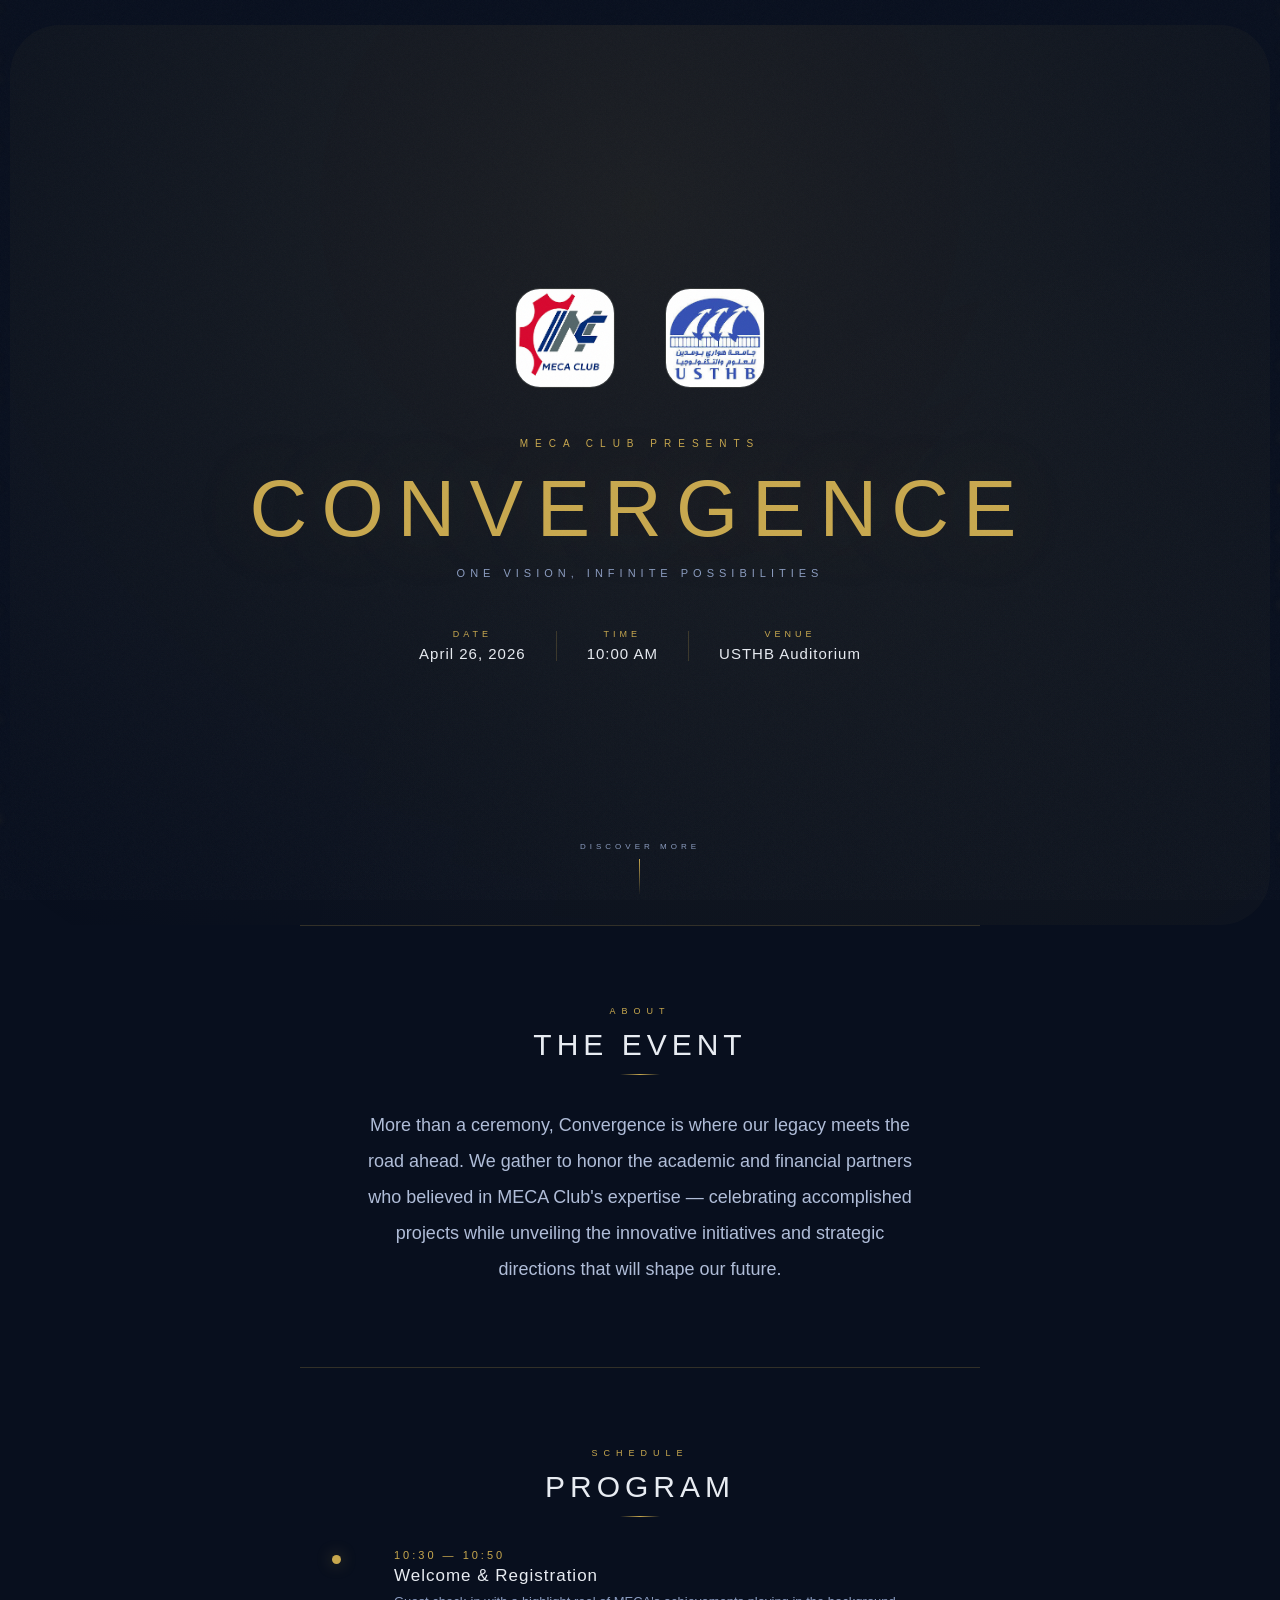
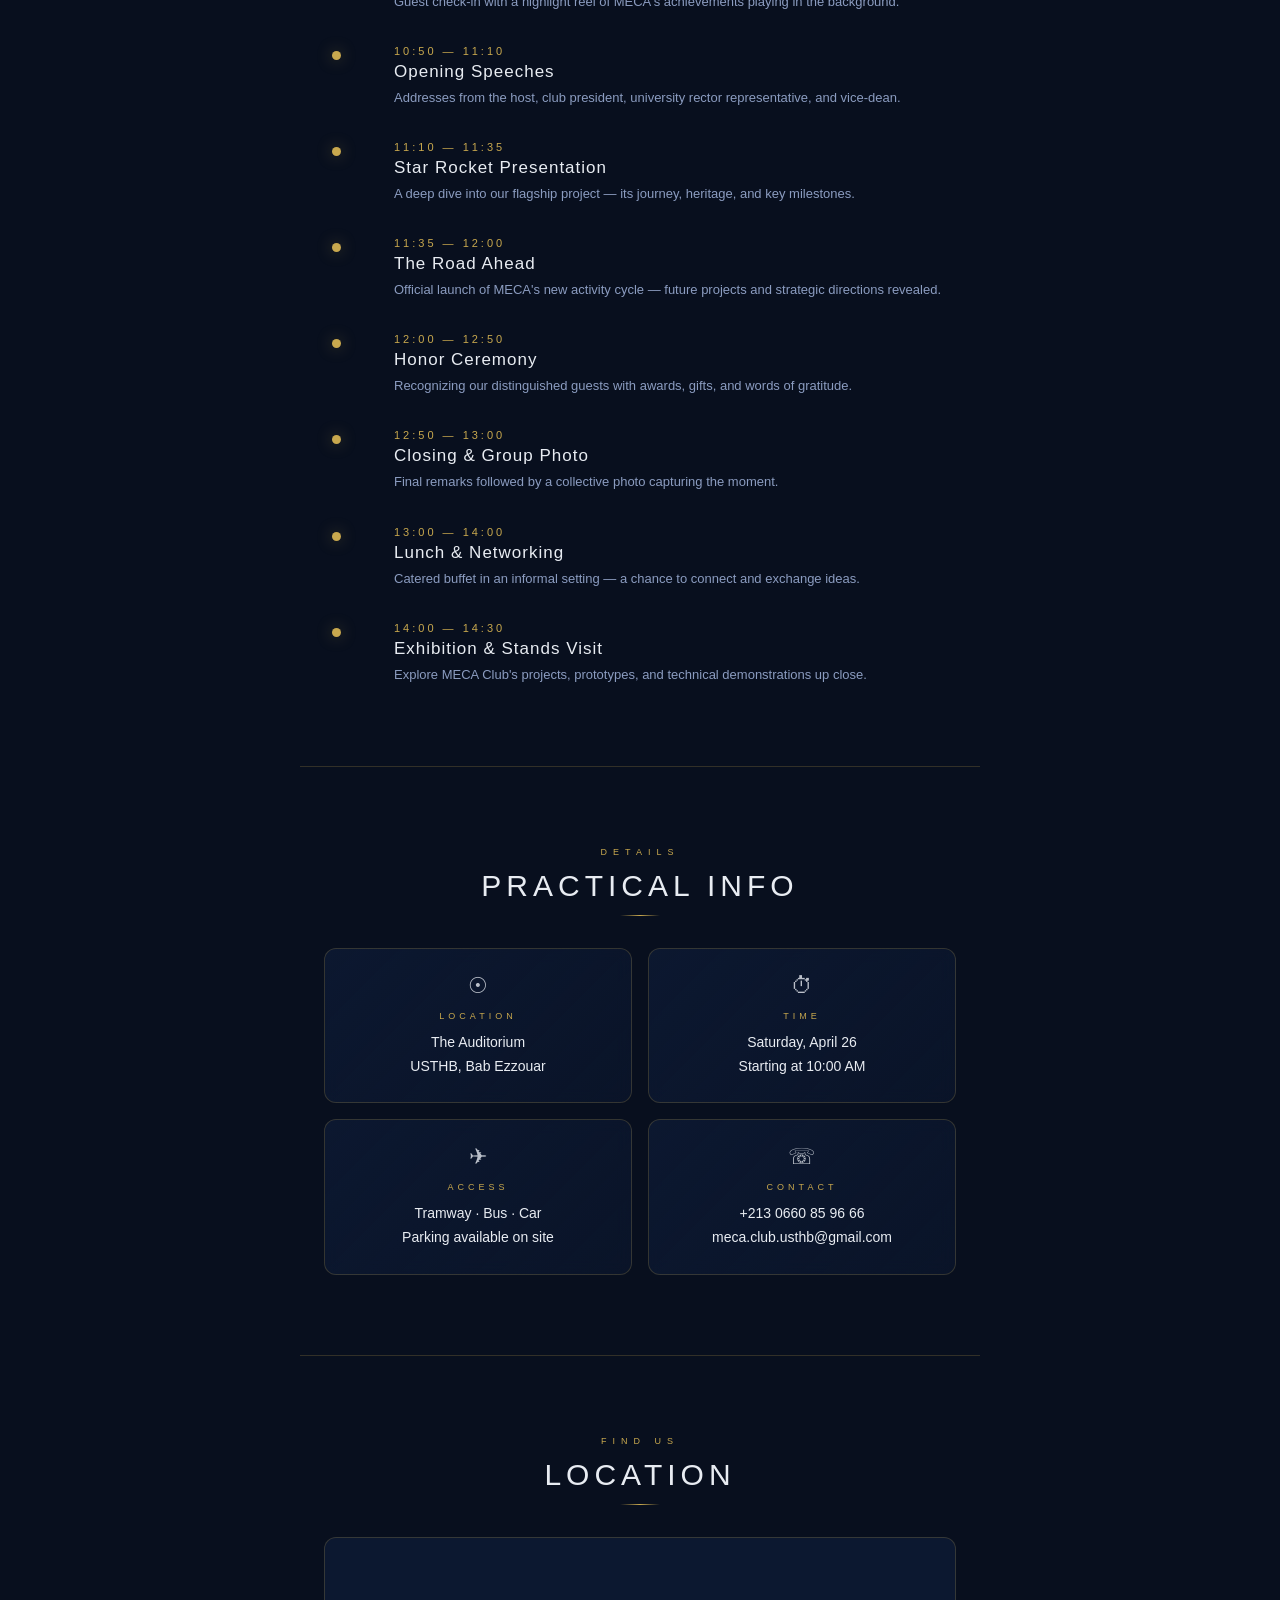
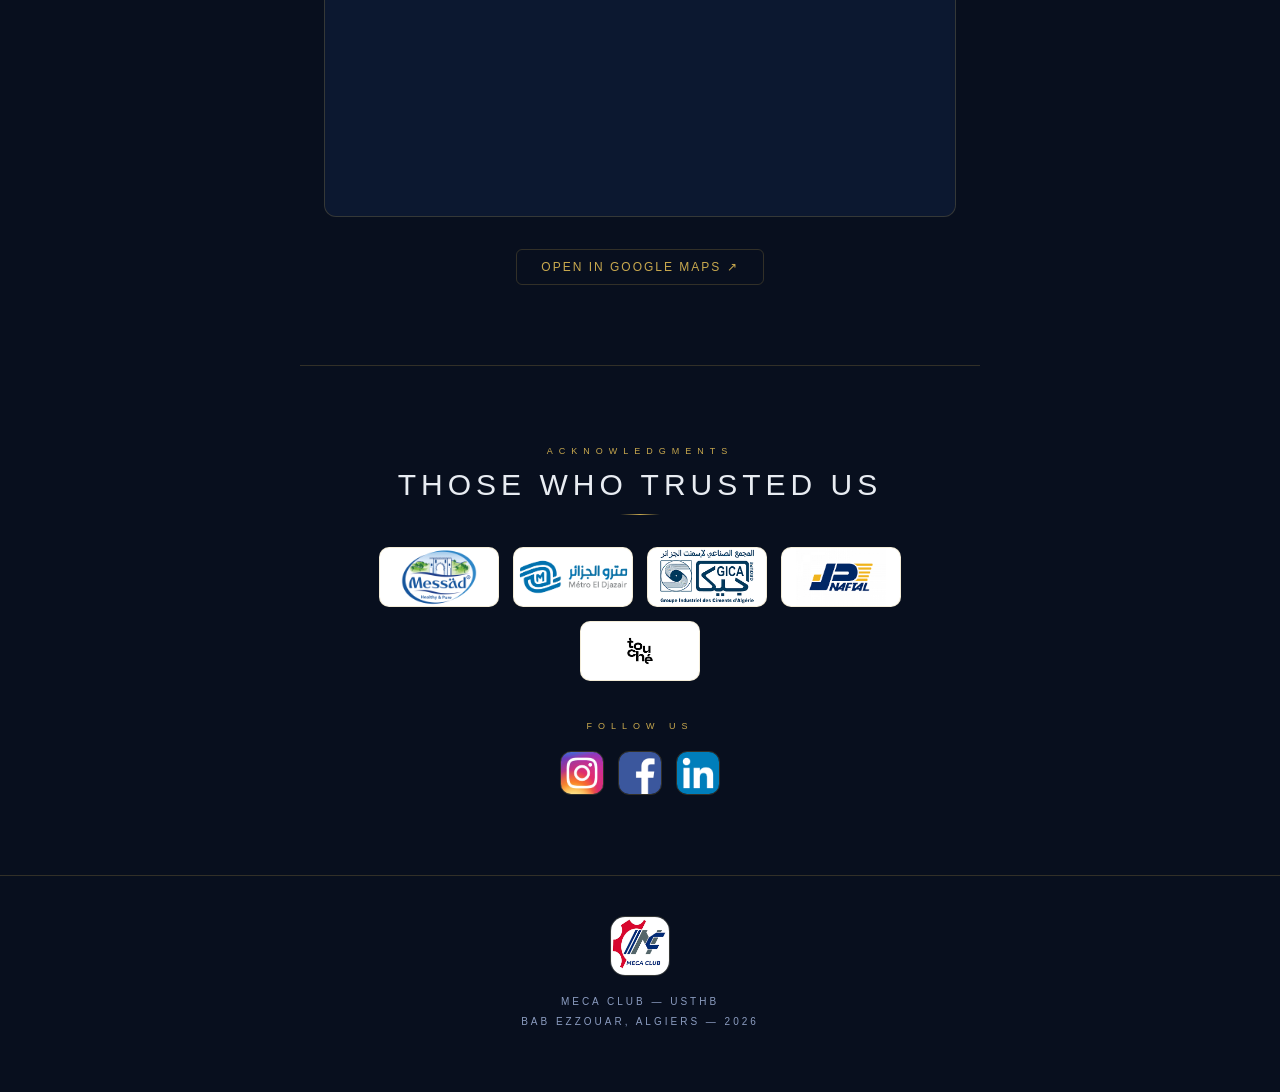
==== index.html @ 06fe1391 "Add files via upload" ====
<!DOCTYPE html>
<html lang="en">
<head>
<meta charset="UTF-8">
<meta name="viewport" content="width=device-width, initial-scale=1.0">
<title>MECA CLUB</title>
  <style>
  
@import url('https://fonts.cdnfonts.com/css/gogoposterpunch');

:root {
  --navy: #080F1E;
  --navy-mid: #0C1830;
  --gold: #C8A84E;
  --gold-light: #E8D5A0;
  --gold-dim: rgba(200,168,78,0.22);
  --gold-glow: rgba(200,168,78,0.07);
  --silver: #8B9CC0;
  --silver-light: #B0BDD8;
  --white: #E8ECF2;
  --font-serif: 'GoGoPosterPunch', sans-serif;
  --font-sans: 'GoGoPosterPunch', sans-serif;
}

* { margin:0; padding:0; box-sizing:border-box; }
html { scroll-behavior:smooth; }
body {
  background: var(--navy);
  color: var(--white);
  font-family: 'GoGoPosterPunch', sans-serif;
  overflow-x: hidden;
  position: relative;
}

* { font-family: 'GoGoPosterPunch', sans-serif,!important; }

/* grain texture overlay */
body::after {
  content:'';
  position:fixed;
  inset:0;
  pointer-events:none;
  z-index:999;
  opacity:0.035;
  background-image:url("data:image/svg+xml,%3Csvg viewBox='0 0 256 256' xmlns='http://www.w3.org/2000/svg'%3E%3Cfilter id='noise'%3E%3CfeTurbulence type='fractalNoise' baseFrequency='0.9' numOctaves='4' stitchTiles='stitch'/%3E%3C/filter%3E%3Crect width='100%25' height='100%25' filter='url(%23noise)'/%3E%3C/svg%3E");
  background-size:128px;
}

/* ===== HERO ===== */
.hero {
  min-height: 100vh;
  min-width: 140vh;
  border-radius: 50px;
  display: flex;
  flex-direction: column;
  align-items: center;
  justify-content: center;
  text-align: center;
  margin-top: 25px;
  padding: 60px 24px;
  position: relative;
  overflow: hidden;
  z-index: 1;
}

.hero::before {
  content:'';
  position:absolute;
  top:-50%;left:-50%;
  width:200%;height:200%;
  background:
    radial-gradient(ellipse at 50% 35%, rgba(200,168,78,0.1) 0%, transparent 55%),
    radial-gradient(ellipse at 80% 80%, rgba(200,168,78,0.04) 0%, transparent 40%);
  pointer-events:none;
}

.hero-logos {
  display:flex; align-items:center; gap:50px;
  margin-bottom:50px;
  opacity:0; animation:fadeUp 1s 0.3s forwards;
  position: relative; z-index: 2;
}

.hero-logo {
  width:100px;height:100px;
  border-radius:25%;
  border:0.5px solid var(--gold-dim);
  overflow:hidden;
  display:flex;align-items:center;justify-content:center;
  background:var(--navy-mid);
}
.hero-logo img { width:100%;height:100%;object-fit:contain; }

.hero-pretitle {
  font-size:10px;letter-spacing:7px;text-transform:uppercase;
  color:var(--gold);margin-bottom:20px;font-weight:400;
  opacity:0;animation:fadeUp 1s 0.5s forwards;
  position:relative;z-index:2;
}

.hero-title {
  font-family:var(--font-serif);
  font-size:clamp(44px,11vw,80px);font-weight:300;
  color:var(--gold);letter-spacing:14px;text-transform:uppercase;
  line-height:1;margin-bottom:18px;
  opacity:0;animation:fadeUp 1s 0.7s forwards;
  position:relative;z-index:2;
  text-shadow: 0 0 80px rgba(200,168,78,0.18);
}

.hero-slogan {
  font-size:11px;letter-spacing:5px;text-transform:uppercase;
  color:var(--silver);font-weight:300;margin-bottom:50px;
  opacity:0;animation:fadeUp 1s 0.9s forwards;
  position:relative;z-index:2;
}

.hero-details {
  display:flex;gap:30px;align-items:center;
  flex-wrap:wrap;justify-content:center;
  opacity:0;animation:fadeUp 1s 1.1s forwards;
  position:relative;z-index:2;
}
.hero-detail { display:flex;flex-direction:column;align-items:center;gap:6px; }
.hero-detail-label { font-size:9px;letter-spacing:4px;text-transform:uppercase;color:var(--gold);font-weight:500; }
.hero-detail-value { font-family:var(--font-serif);font-size:15px;color:var(--white);font-weight:300;letter-spacing:1px; }
.hero-detail-sep { width:1px;height:30px;background:var(--gold-dim); }

.scroll-hint {
  position:absolute;bottom:30px;
  display:flex;flex-direction:column;align-items:center;gap:8px;
  opacity:0;animation:fadeUp 1s 1.5s forwards;
  z-index:2;
}
.scroll-hint span { font-size:8px;letter-spacing:4px;text-transform:uppercase;color:var(--silver); }
.scroll-line { width:1px;height:36px;background:linear-gradient(to bottom,var(--gold),transparent);animation:pulse 2s infinite; }

/* ===== SECTIONS ===== */
section {
  padding:80px 24px;
  max-width:680px;
  margin:0 auto;
  position:relative;
  z-index:1;
}
.section-label { font-size:9px;letter-spacing:6px;text-transform:uppercase;color:var(--gold);text-align:center;margin-bottom:12px;font-weight:500; }
.section-title { font-family:var(--font-serif);font-size:30px;font-weight:300;color:var(--white);text-align:center;letter-spacing:5px;text-transform:uppercase;margin-bottom:12px; }
.section-divider { width:40px;height:1px;background:linear-gradient(90deg,transparent,var(--gold),transparent);margin:0 auto 32px; }
.section-border-top { border-top:0.5px solid var(--gold-dim); }

/* ===== ABOUT ===== */
.about-text { font-family:var(--font-serif);font-size:18px;line-height:2;color:var(--silver-light);text-align:center;font-weight:300;max-width:560px;margin:0 auto; }

/* ===== TIMELINE ===== */
.timeline { position:relative;padding-left:40px;margin-top:10px; }

.timeline-item { position:relative;padding:0 0 32px 30px;transition:transform 0.2s; }
.timeline-item:last-child { padding-bottom:0; }
.timeline-item:hover { transform:translateX(4px); }
.timeline-dot { position:absolute;left:-32px;top:6px;width:9px;height:9px;border-radius:50%;background:var(--gold);box-shadow:0 0 16px rgba(200,168,78,0.4); }
.timeline-time { font-size:11px;color:var(--gold);letter-spacing:3px;font-weight:500;margin-bottom:5px;text-transform:uppercase; }
.timeline-title { font-family:var(--font-serif);font-size:17px;color:var(--white);font-weight:400;margin-bottom:5px;letter-spacing:1px; }
.timeline-desc { font-size:13px;color:var(--silver);font-weight:300;line-height:1.7; }

/* ===== INFO GRID ===== */
.info-grid { display:grid;grid-template-columns:1fr 1fr;gap:16px;margin-top:10px; }
.info-card {
  background:linear-gradient(135deg,var(--navy-mid),rgba(12,24,48,0.6));
  border:0.5px solid var(--gold-dim);border-radius:12px;padding:24px;text-align:center;
  backdrop-filter:blur(8px);transition:border-color 0.3s,transform 0.2s;
}
.info-card:hover { border-color:rgba(200,168,78,0.5);transform:translateY(-2px); }
.info-card-icon { font-size:22px;margin-bottom:12px;display:block;opacity:0.8; }
.info-card-title { font-size:9px;letter-spacing:4px;text-transform:uppercase;color:var(--gold);margin-bottom:10px;font-weight:500; }
.info-card-value { font-family:var(--font-serif);font-size:14px;color:var(--white);font-weight:300;line-height:1.7; }

/* ===== MAP ===== */
.map-container { width:100%;height:280px;border-radius:12px;overflow:hidden;border:0.5px solid var(--gold-dim);background:var(--navy-mid);display:flex;align-items:center;justify-content:center; }
.map-placeholder { text-align:center;color:var(--silver); overflow: hidden;}
.map-placeholder p { font-family:var(--font-sans);font-size:12px;letter-spacing:1px; }
.map-link { display:inline-block;margin-top:16px;font-family:var(--font-sans);font-size:12px;color:var(--gold);text-decoration:none;letter-spacing:2px;text-transform:uppercase;border:0.5px solid var(--gold-dim);padding:10px 24px;border-radius:6px;transition:all 0.3s; }
.map-link:hover { background:var(--gold);color:var(--navy); }

/* ===== RSVP ===== */
.rsvp-form { max-width:400px;margin:0 auto;display:flex;flex-direction:column;gap:14px; }
.rsvp-input {
  background:rgba(12,24,48,0.6);border:0.5px solid var(--gold-dim);border-radius:10px;
  padding:14px 18px;color:var(--white);font-family:var(--font-sans);font-size:14px;
  outline:none;transition:border-color 0.3s,box-shadow 0.3s;letter-spacing:0.3px;
  backdrop-filter:blur(4px);
}
.rsvp-input::placeholder { color:var(--silver);font-weight:300; }
.rsvp-input:focus { border-color:var(--gold);box-shadow:0 0 0 3px rgba(200,168,78,0.08); }
.rsvp-btn {
  background:var(--gold);color:var(--navy);border:none;border-radius:10px;padding:16px;
  font-family:var(--font-sans);font-size:11px;font-weight:600;letter-spacing:5px;
  text-transform:uppercase;cursor:pointer;transition:all 0.3s;margin-top:8px;
}
.rsvp-btn:hover { background:var(--gold-light);transform:translateY(-2px);box-shadow:0 12px 32px rgba(200,168,78,0.25); }
.rsvp-btn:active { transform:translateY(0); }
.rsvp-note { text-align:center;font-size:11px;color:var(--silver);margin-top:4px;letter-spacing:0.5px; }

/* ===== PARTNERS ===== */
.partners-grid { display:flex;flex-wrap:wrap;gap:14px;justify-content:center;margin-bottom:40px; }
.partner-slot {
  width:120px;height:60px;
  background: white;
  border:0.5px solid var(--gold-dim);border-radius:10px;
  display:flex;align-items:center;justify-content:center;overflow: hidden;
  transition:border-color 0.3s,transform 0.2s;
}
.partner-slot:hover { border-color:rgba(200,168,78,0.45);transform:translateY(-2px);}
.partner-slot img {width:100%;height:100%;object-fit:contain;}
.social-links { display:flex;gap:14px;justify-content:center;margin-top:20px; }
.social-link {
  width:44px;height:44px;border-radius:25%;border:0.5px solid var(--gold-dim);
  display:flex;align-items:center;justify-content:center;text-decoration:none;
  color:var(--gold);overflow: hidden;
  transition:all 0.3s;
}
.social-link img { width:100%;height:100%;object-fit:contain;}
.social-link:hover { background:var(--gold);color:var(--navy);border-color:var(--gold);transform:translateY(-2px);box-shadow:0 6px 16px rgba(200,168,78,0.2); }

/* ===== FOOTER ===== */
footer { text-align:center;padding:40px 24px 60px;border-top:0.5px solid var(--gold-dim);position:relative;z-index:1; }
.footer-logo { width:60px;height:60px;border-radius:25%;overflow:hidden;margin:0 auto 16px;border:0.5px solid var(--gold-dim);display:flex;align-items:center;justify-content:center;background:var(--navy-mid); }
.footer-logo img { width:100%;height:100%;object-fit:contain; }
.footer-text { font-size:10px;color:var(--silver);letter-spacing:3px;line-height:2;text-transform:uppercase; }

/* ===== STAR CANVAS ===== */
#starCanvas {
  position: fixed;
  top: 0; left: 0;
  width: 100%; height: 100%;
  pointer-events: none;
  z-index: 0;
}

/* ===== ANIMATIONS ===== */
@keyframes fadeUp { from{opacity:0;transform:translateY(24px)} to{opacity:1;transform:translateY(0)} }
@keyframes pulse { 0%,100%{opacity:1} 50%{opacity:0.2} }

@media (max-width:600px) {
  .info-grid { grid-template-columns:1fr; }
  .hero-details { flex-direction:column;gap:16px; }
  .hero-detail-sep { width:30px;height:1px; }
  section { padding:60px 20px; }
}
</style>
</head>
<body>
<canvas id="starCanvas"></canvas>
<!-- ===== S1: HERO ===== -->
<section class="hero">
  <div class="hero-logos">
    <div class="hero-logo"><img src="images/meca.jpg" alt="MECA Club"></div>
    <div class="hero-logo"><img src="images/usthb.jpg" alt="USTHB"></div>
  </div>
  <p class="hero-pretitle">MECA Club presents</p>
  <h1 class="hero-title">Convergence</h1>
  <p class="hero-slogan">One Vision, Infinite Possibilities</p>
  <div class="hero-details">
    <div class="hero-detail">
      <span class="hero-detail-label">Date</span>
      <span class="hero-detail-value">April 26, 2026</span>
    </div>
    <div class="hero-detail-sep"></div>
    <div class="hero-detail">
      <span class="hero-detail-label">Time</span>
      <span class="hero-detail-value">10:00 AM</span>
    </div>
    <div class="hero-detail-sep"></div>
    <div class="hero-detail">
      <span class="hero-detail-label">Venue</span>
      <span class="hero-detail-value">USTHB Auditorium</span>
    </div>
  </div>
  <div class="scroll-hint">
    <span>Discover more</span>
    <div class="scroll-line"></div>
  </div>
</section>

<!-- ===== S2: ABOUT ===== -->
<section class="section-border-top">
  <p class="section-label">About</p>
  <h2 class="section-title">The Event</h2>
  <div class="section-divider"></div>
  <p class="about-text">
    More than a ceremony, Convergence is where our legacy meets the road ahead. We gather to honor the academic and financial partners who believed in MECA Club's expertise — celebrating accomplished projects while unveiling the innovative initiatives and strategic directions that will shape our future.
  </p>
</section>

<!-- ===== S3: PROGRAM ===== -->
<section class="section-border-top">
  <p class="section-label">Schedule</p>
  <h2 class="section-title">Program</h2>
  <div class="section-divider"></div>
  <div class="timeline">
    <div class="timeline-item">
      <div class="timeline-dot"></div>
      <p class="timeline-time">10:30 — 10:50</p>
      <p class="timeline-title">Welcome & Registration</p>
      <p class="timeline-desc">Guest check-in with a highlight reel of MECA's achievements playing in the background.</p>
    </div>
    <div class="timeline-item">
      <div class="timeline-dot"></div>
      <p class="timeline-time">10:50 — 11:10</p>
      <p class="timeline-title">Opening Speeches</p>
      <p class="timeline-desc">Addresses from the host, club president, university rector representative, and vice-dean.</p>
    </div>
    <div class="timeline-item">
      <div class="timeline-dot"></div>
      <p class="timeline-time">11:10 — 11:35</p>
      <p class="timeline-title">Star Rocket Presentation</p>
      <p class="timeline-desc">A deep dive into our flagship project — its journey, heritage, and key milestones.</p>
    </div>
    <div class="timeline-item">
      <div class="timeline-dot"></div>
      <p class="timeline-time">11:35 — 12:00</p>
      <p class="timeline-title">The Road Ahead</p>
      <p class="timeline-desc">Official launch of MECA's new activity cycle — future projects and strategic directions revealed.</p>
    </div>
    <div class="timeline-item">
      <div class="timeline-dot"></div>
      <p class="timeline-time">12:00 — 12:50</p>
      <p class="timeline-title">Honor Ceremony</p>
      <p class="timeline-desc">Recognizing our distinguished guests with awards, gifts, and words of gratitude.</p>
    </div>
    <div class="timeline-item">
      <div class="timeline-dot"></div>
      <p class="timeline-time">12:50 — 13:00</p>
      <p class="timeline-title">Closing & Group Photo</p>
      <p class="timeline-desc">Final remarks followed by a collective photo capturing the moment.</p>
    </div>
    <div class="timeline-item">
      <div class="timeline-dot"></div>
      <p class="timeline-time">13:00 — 14:00</p>
      <p class="timeline-title">Lunch & Networking</p>
      <p class="timeline-desc">Catered buffet in an informal setting — a chance to connect and exchange ideas.</p>
    </div>
    <div class="timeline-item">
      <div class="timeline-dot"></div>
      <p class="timeline-time">14:00 — 14:30</p>
      <p class="timeline-title">Exhibition & Stands Visit</p>
      <p class="timeline-desc">Explore MECA Club's projects, prototypes, and technical demonstrations up close.</p>
    </div>
  </div>
</section>

<!-- ===== S4: PRACTICAL INFO ===== -->
<section class="section-border-top">
  <p class="section-label">Details</p>
  <h2 class="section-title">Practical Info</h2>
  <div class="section-divider"></div>
  <div class="info-grid">
    <div class="info-card">
      <span class="info-card-icon">&#9737;</span>
      <p class="info-card-title">Location</p>
      <p class="info-card-value">The Auditorium<br>USTHB, Bab Ezzouar</p>
    </div>
    <div class="info-card">
      <span class="info-card-icon">&#9201;</span>
      <p class="info-card-title">Time</p>
      <p class="info-card-value">Saturday, April 26<br>Starting at 10:00 AM</p>
    </div>
    <div class="info-card">
      <span class="info-card-icon">&#9992;</span>
      <p class="info-card-title">Access</p>
      <p class="info-card-value">Tramway · Bus · Car<br>Parking available on site</p>
    </div>
    <div class="info-card">
      <span class="info-card-icon">&#9743;</span>
      <p class="info-card-title">Contact</p>
      <p class="info-card-value">+213 0660 85 96 66<br>meca.club.usthb@gmail.com</p>
    </div>
  </div>
</section>

<!-- ===== S5: MAP ===== -->
<section class="section-border-top">
  <p class="section-label">Find us</p>
  <h2 class="section-title">Location</h2>
  <div class="section-divider"></div>
  <div class="map-container">
    <div class="map-placeholder">
      <p>USTHB — Bab Ezzouar, Algiers</p>
      <iframe src="https://www.google.com/maps/embed?pb=!1m18!1m12!1m3!1d12793.91525891576!2d3.1733291924756024!3d36.711060191360616!2m3!1f0!2f0!3f0!3m2!1i1024!2i768!4f13.1!3m3!1m2!1s0x128e5189eb619c9d%3A0x787a0b4fa45e227a!2sUniversit%C3%A9%20des%20Sciences%20et%20de%20la%20Technologie%20Houari%20Boumediene!5e0!3m2!1sfr!2sdz!4v1775222526772!5m2!1sfr!2sdz" width="650" height="550" style="border:0;" allowfullscreen="" loading="lazy" referrerpolicy="no-referrer-when-downgrade"></iframe>
    </div>
  </div>
  <div style="text-align:center;margin-top:16px;">
    <a href="https://maps.google.com/?q=USTHB+Bab+Ezzouar" class="map-link" target="_blank">Open in Google Maps ↗</a>
  </div>
</section>

<!-- ===== S7: PARTNERS ===== -->
<section class="section-border-top">
  <p class="section-label">Acknowledgments</p>
  <h2 class="section-title">Those who trusted us</h2>
  <div class="section-divider"></div>
  <div class="partners-grid">
    <div class="partner-slot"><img src="images/messad.png" alt="messad"></div>
    <div class="partner-slot"><img src="images/Metroalger.png" alt="Metroalger"></div>
    <div class="partner-slot"><img src="images/gica.png" alt="gica"></div>
     <div class="partner-slot"><img src="images/naftal.png" alt="naftal"></div>
    <div class="partner-slot"><img src="images/touché.png" alt="touché"></div>
   
  </div>
  <p class="section-label" style="margin-top:40px">Follow us</p>
  <div class="social-links">
    <a href="https://www.instagram.com/meca.club.usthb" class="social-link" title="Instagram"><img src="images/instagram.jpg" alt="Instagram"></a>
    <a href="https://www.facebook.com/MECA.CLUB.USTHB/" class="social-link" title="Facebook"><img src="images/facebook.jpg" alt="Facebook"></a>
    <a href="https://www.linkedin.com/company/mecaclubusthb/" class="social-link" title="LinkedIn"><img src="images/linkdin.jpg" alt="LinkedIn"></a>
  </div>
</section>

<!-- FOOTER -->
<footer>
  <div class="footer-logo"><img src="images/meca.jpg" alt="MECA Club"></div>
  <p class="footer-text">MECA Club — USTHB<br>Bab Ezzouar, Algiers — 2026</p>
</footer>


<script>
/* ===== STAR FIELD + ROCKETS ===== */
(function() {
  const canvas = document.getElementById('starCanvas');
  const ctx = canvas.getContext('2d');

  function resize() {
    canvas.width = window.innerWidth;
    canvas.height = window.innerHeight;
  }
  resize();
  window.addEventListener('resize', resize);

  /* — Stars — */
  const STAR_COUNT = 180;
  const stars = Array.from({ length: STAR_COUNT }, () => ({
    x: Math.random() * window.innerWidth,
    y: Math.random() * window.innerHeight,
    r: Math.random() * 1.5 + 0.3,
    alpha: Math.random(),
    speed: Math.random() * 0.015 + 0.005,
    twinkleDir: Math.random() > 0.5 ? 1 : -1,
    drift: (Math.random() - 0.5) * 0.08,
  }));

  /* — Rockets (gauche → droite, thème doré) — */
  function spawnRocket() {
    const speed = Math.random() * 2.0 + 1.5;
    const vy = (Math.random() - 0.5) * 0.6;
    const goRight = Math.random() > 0.5;
    return {
      x: goRight ? -60 : canvas.width + 60,
      y: Math.random() * canvas.height * 0.85 + canvas.height * 0.05,
      vx: goRight ? speed : -speed,
      vy: vy,
      size: Math.random() * 16 + 18,
      alpha: 0,
      goRight,
    };
  }

  const rockets = [];
  let lastSpawn = 0;
  const SPAWN_INTERVAL = 1800;

  function drawRollingRocket(r) {
    /* traîne dorée */
    const trailLen = 28;
    for (let t = 0; t < trailLen; t++) {
      const prog = t / trailLen;
      const tx = r.x - r.vx * (trailLen - t) * 0.9;
      const ty = r.y - r.vy * (trailLen - t) * 0.9;
      ctx.save();
      ctx.globalAlpha = r.alpha * prog * 0.5;
      ctx.shadowBlur = 14;
      ctx.shadowColor = 'rgba(200,168,78,0.9)';
      /* particule : cercle doré dégradé */
      const pr = r.size * 0.18 * prog;
      const grad = ctx.createRadialGradient(tx, ty, 0, tx, ty, pr + 2);
      grad.addColorStop(0, 'rgba(232,213,160,1)');
      grad.addColorStop(0.4, 'rgba(200,168,78,0.8)');
      grad.addColorStop(1, 'rgba(200,168,78,0)');
      ctx.fillStyle = grad;
      ctx.beginPath();
      ctx.arc(tx, ty, pr + 2, 0, Math.PI * 2);
      ctx.fill();
      ctx.restore();
    }

    /* fusée — dessinée en canvas pur, couleurs dorées */
    ctx.save();
    ctx.globalAlpha = r.alpha;
    ctx.translate(r.x, r.y);
    /* rotation selon direction */
    ctx.rotate(Math.atan2(r.vy, r.vx));

    const s = r.size;

    /* flamme arrière */
    const flame = ctx.createRadialGradient(-s * 0.6, 0, 0, -s * 0.6, 0, s * 0.55);
    flame.addColorStop(0, 'rgba(255,255,200,0.95)');
    flame.addColorStop(0.3, 'rgba(200,168,78,0.85)');
    flame.addColorStop(0.7, 'rgba(180,80,0,0.4)');
    flame.addColorStop(1, 'rgba(180,80,0,0)');
    ctx.fillStyle = flame;
    ctx.beginPath();
    ctx.ellipse(-s * 0.6, 0, s * 0.55, s * 0.22, 0, 0, Math.PI * 2);
    ctx.fill();

    /* corps fusée */
    const body = ctx.createLinearGradient(0, -s * 0.22, 0, s * 0.22);
    body.addColorStop(0, '#E8D5A0');
    body.addColorStop(0.4, '#C8A84E');
    body.addColorStop(1, '#8B6B1A');
    ctx.fillStyle = body;
    ctx.beginPath();
    ctx.ellipse(0, 0, s * 0.45, s * 0.18, 0, 0, Math.PI * 2);
    ctx.fill();

    /* nez */
    ctx.fillStyle = '#E8D5A0';
    ctx.shadowBlur = 10;
    ctx.shadowColor = 'rgba(232,213,160,0.8)';
    ctx.beginPath();
    ctx.moveTo(s * 0.45, 0);
    ctx.lineTo(s * 0.18, -s * 0.13);
    ctx.lineTo(s * 0.18, s * 0.13);
    ctx.closePath();
    ctx.fill();

    /* aileron haut */
    ctx.fillStyle = '#C8A84E';
    ctx.shadowBlur = 0;
    ctx.beginPath();
    ctx.moveTo(-s * 0.1, -s * 0.18);
    ctx.lineTo(-s * 0.38, -s * 0.38);
    ctx.lineTo(-s * 0.38, -s * 0.18);
    ctx.closePath();
    ctx.fill();

    /* aileron bas */
    ctx.beginPath();
    ctx.moveTo(-s * 0.1, s * 0.18);
    ctx.lineTo(-s * 0.38, s * 0.38);
    ctx.lineTo(-s * 0.38, s * 0.18);
    ctx.closePath();
    ctx.fill();

    /* hublot */
    ctx.fillStyle = 'rgba(10,20,50,0.7)';
    ctx.beginPath();
    ctx.arc(s * 0.1, 0, s * 0.07, 0, Math.PI * 2);
    ctx.fill();
    ctx.strokeStyle = 'rgba(232,213,160,0.6)';
    ctx.lineWidth = 1;
    ctx.stroke();

    ctx.restore();
  }

  function drawRockets(now) {
    if (now - lastSpawn > SPAWN_INTERVAL) {
      rockets.push(spawnRocket());
      lastSpawn = now;
    }

    for (let i = rockets.length - 1; i >= 0; i--) {
      const r = rockets[i];

      /* fade in / out selon sens */
      if (r.goRight) {
        if (r.x < canvas.width * 0.1)  r.alpha = Math.min(r.alpha + 0.05, 0.92);
        else if (r.x > canvas.width * 0.85) r.alpha = Math.max(r.alpha - 0.03, 0);
      } else {
        if (r.x > canvas.width * 0.9)  r.alpha = Math.min(r.alpha + 0.05, 0.92);
        else if (r.x < canvas.width * 0.15) r.alpha = Math.max(r.alpha - 0.03, 0);
      }

      drawRollingRocket(r);

      r.x += r.vx;
      r.y += r.vy;

      if (r.x > canvas.width + 80 || r.x < -80 || r.alpha <= 0) rockets.splice(i, 1);
    }
  }

  let last = 0;
  function loop(ts) {
    const W = canvas.width, H = canvas.height;
    ctx.clearRect(0, 0, W, H);

    /* — Draw stars — */
    stars.forEach(s => {
      s.alpha += s.speed * s.twinkleDir;
      if (s.alpha >= 1) { s.alpha = 1; s.twinkleDir = -1; }
      if (s.alpha <= 0.05) { s.alpha = 0.05; s.twinkleDir = 1; }
      s.x += s.drift;
      if (s.x > W + 2) s.x = -2;
      if (s.x < -2) s.x = W + 2;

      ctx.save();
      ctx.globalAlpha = s.alpha;
      ctx.beginPath();
      ctx.arc(s.x, s.y, s.r, 0, Math.PI * 2);
      /* golden tint for bigger stars */
      ctx.fillStyle = s.r > 1.2
        ? `rgba(232,213,160,${s.alpha})`
        : `rgba(200,210,240,${s.alpha})`;
      ctx.shadowBlur = s.r > 1.2 ? 8 : 2;
      ctx.shadowColor = s.r > 1.2 ? 'rgba(200,168,78,0.6)' : 'rgba(180,200,255,0.4)';
      ctx.fill();
      ctx.restore();
    });

    /* — Draw rockets — */
    drawRockets(ts);

    requestAnimationFrame(loop);
  }
  requestAnimationFrame(loop);
})();
</script>
</body>
</html>
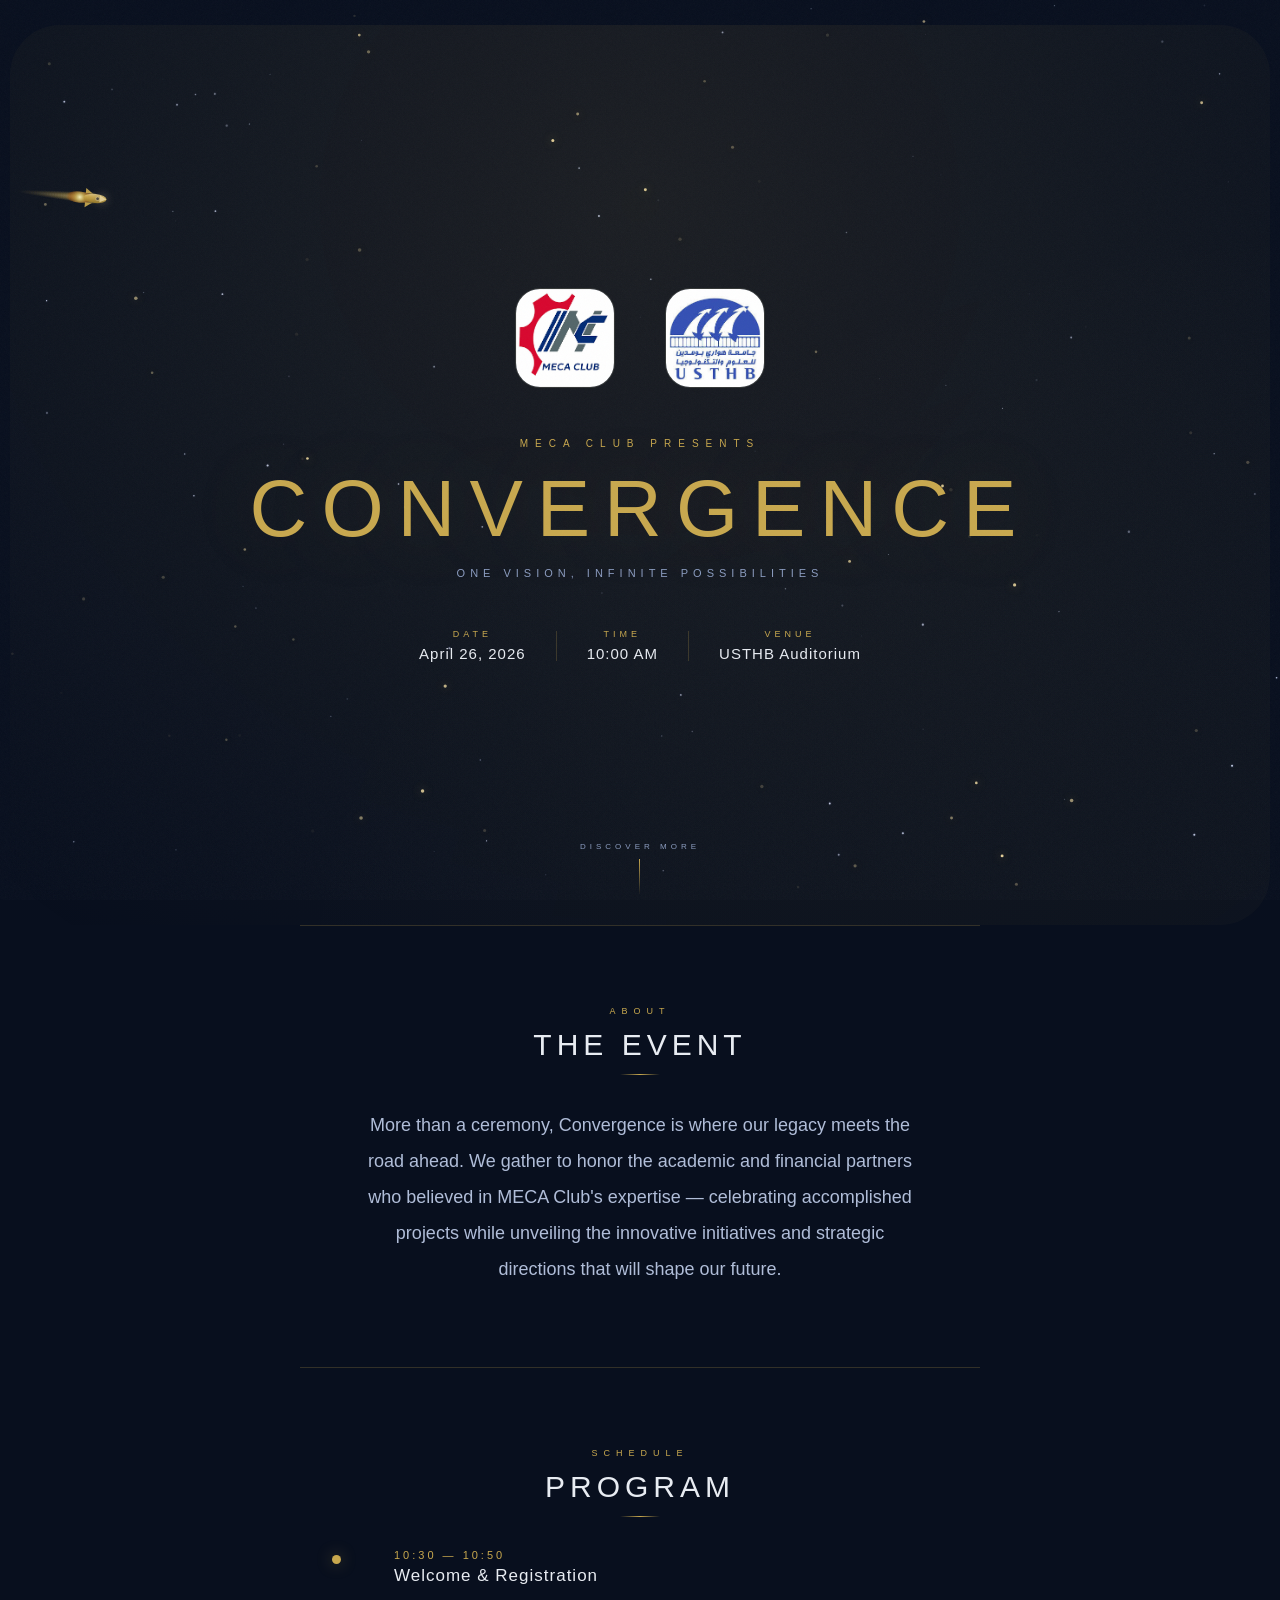
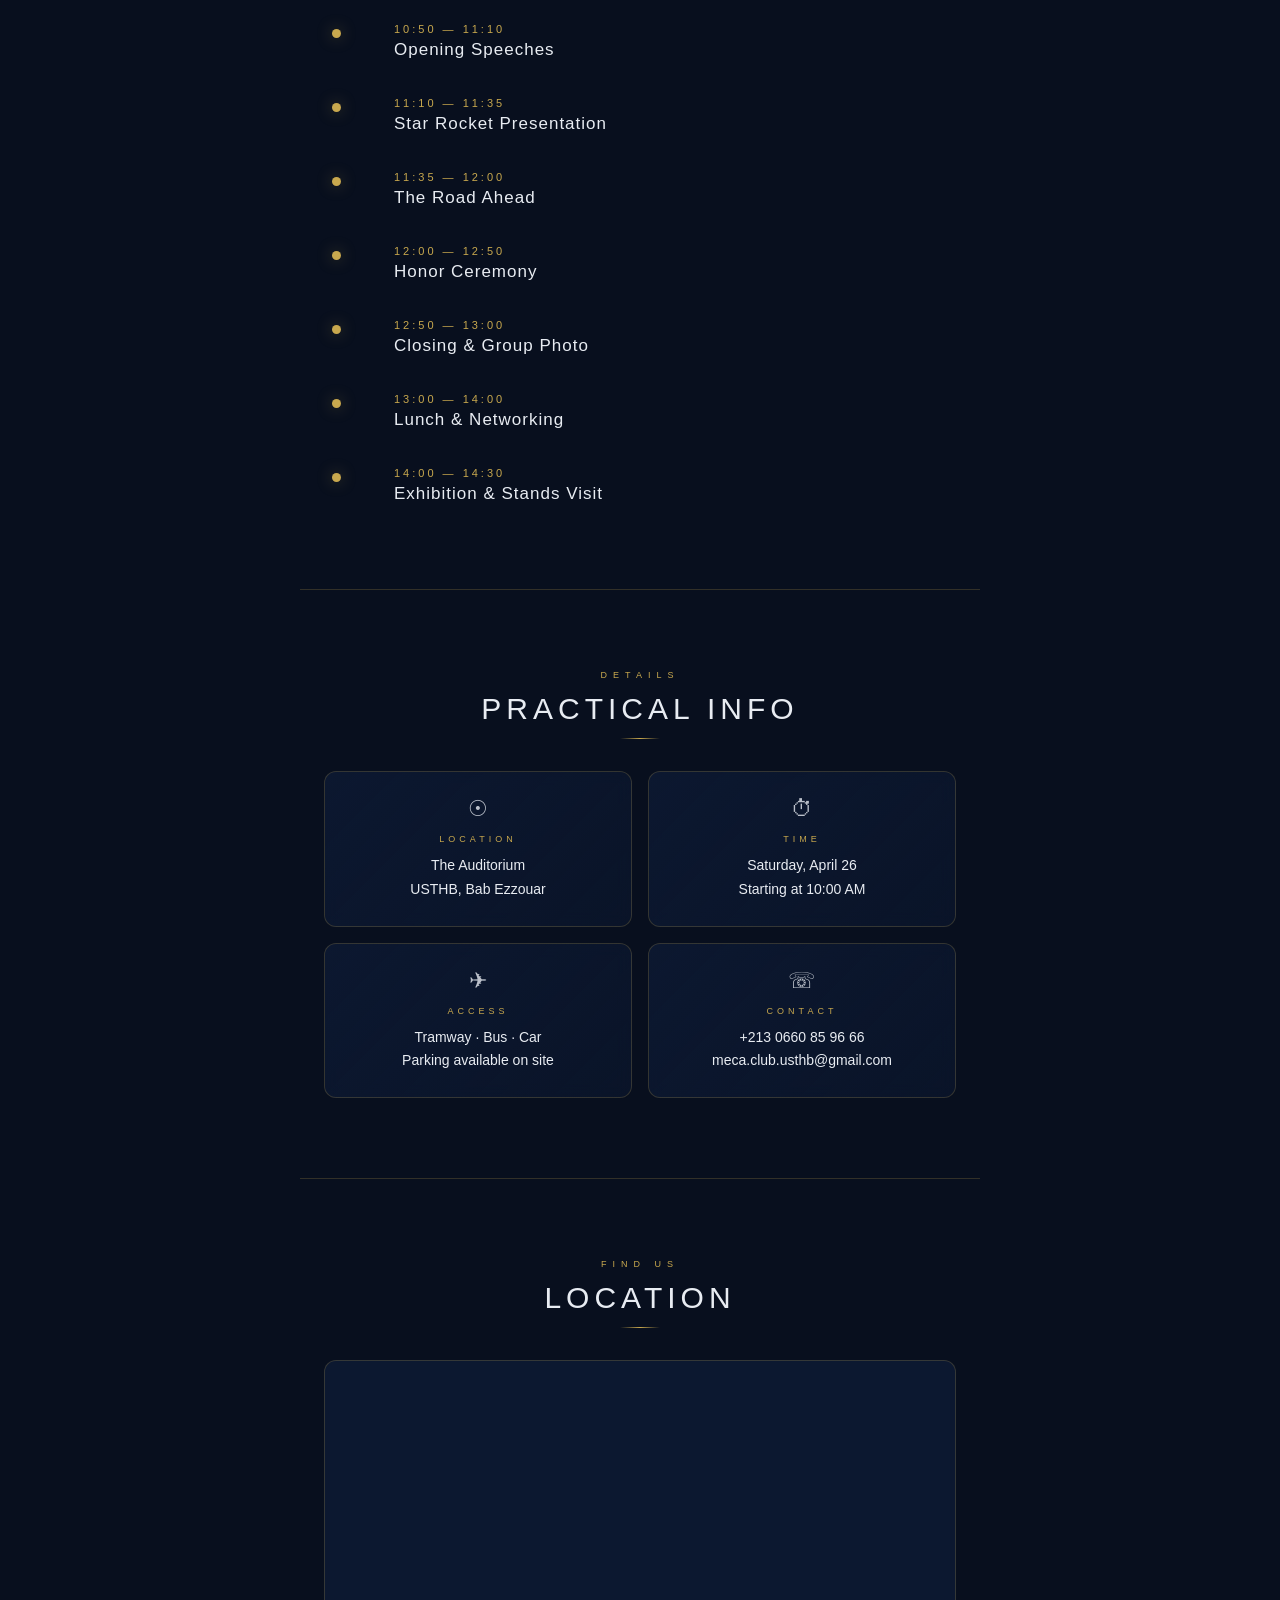
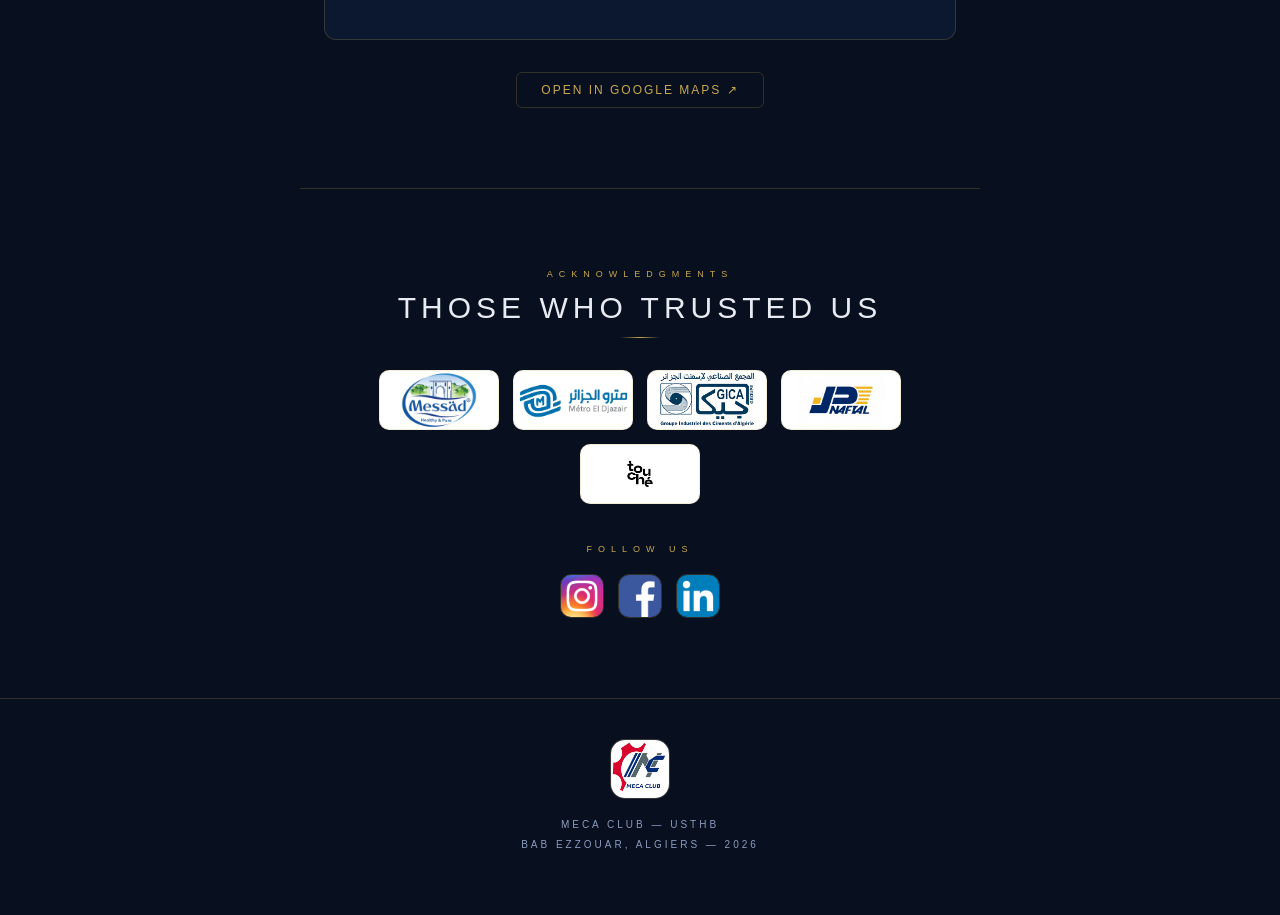
==== commit e78fec0d: "Update index.html" ====
--- a/index.html
+++ b/index.html
@@ -301,49 +301,48 @@
       <div class="timeline-dot"></div>
       <p class="timeline-time">10:30 — 10:50</p>
       <p class="timeline-title">Welcome & Registration</p>
-      <p class="timeline-desc">Guest check-in with a highlight reel of MECA's achievements playing in the background.</p>
     </div>
     <div class="timeline-item">
       <div class="timeline-dot"></div>
       <p class="timeline-time">10:50 — 11:10</p>
       <p class="timeline-title">Opening Speeches</p>
-      <p class="timeline-desc">Addresses from the host, club president, university rector representative, and vice-dean.</p>
+      
     </div>
     <div class="timeline-item">
       <div class="timeline-dot"></div>
       <p class="timeline-time">11:10 — 11:35</p>
       <p class="timeline-title">Star Rocket Presentation</p>
-      <p class="timeline-desc">A deep dive into our flagship project — its journey, heritage, and key milestones.</p>
+    
     </div>
     <div class="timeline-item">
       <div class="timeline-dot"></div>
       <p class="timeline-time">11:35 — 12:00</p>
       <p class="timeline-title">The Road Ahead</p>
-      <p class="timeline-desc">Official launch of MECA's new activity cycle — future projects and strategic directions revealed.</p>
+     
     </div>
     <div class="timeline-item">
       <div class="timeline-dot"></div>
       <p class="timeline-time">12:00 — 12:50</p>
       <p class="timeline-title">Honor Ceremony</p>
-      <p class="timeline-desc">Recognizing our distinguished guests with awards, gifts, and words of gratitude.</p>
+      
     </div>
     <div class="timeline-item">
       <div class="timeline-dot"></div>
       <p class="timeline-time">12:50 — 13:00</p>
       <p class="timeline-title">Closing & Group Photo</p>
-      <p class="timeline-desc">Final remarks followed by a collective photo capturing the moment.</p>
+     
     </div>
     <div class="timeline-item">
       <div class="timeline-dot"></div>
       <p class="timeline-time">13:00 — 14:00</p>
       <p class="timeline-title">Lunch & Networking</p>
-      <p class="timeline-desc">Catered buffet in an informal setting — a chance to connect and exchange ideas.</p>
+     
     </div>
     <div class="timeline-item">
       <div class="timeline-dot"></div>
       <p class="timeline-time">14:00 — 14:30</p>
       <p class="timeline-title">Exhibition & Stands Visit</p>
-      <p class="timeline-desc">Explore MECA Club's projects, prototypes, and technical demonstrations up close.</p>
+     
     </div>
   </div>
 </section>
@@ -625,4 +624,4 @@
 })();
 </script>
 </body>
-</html>+</html>
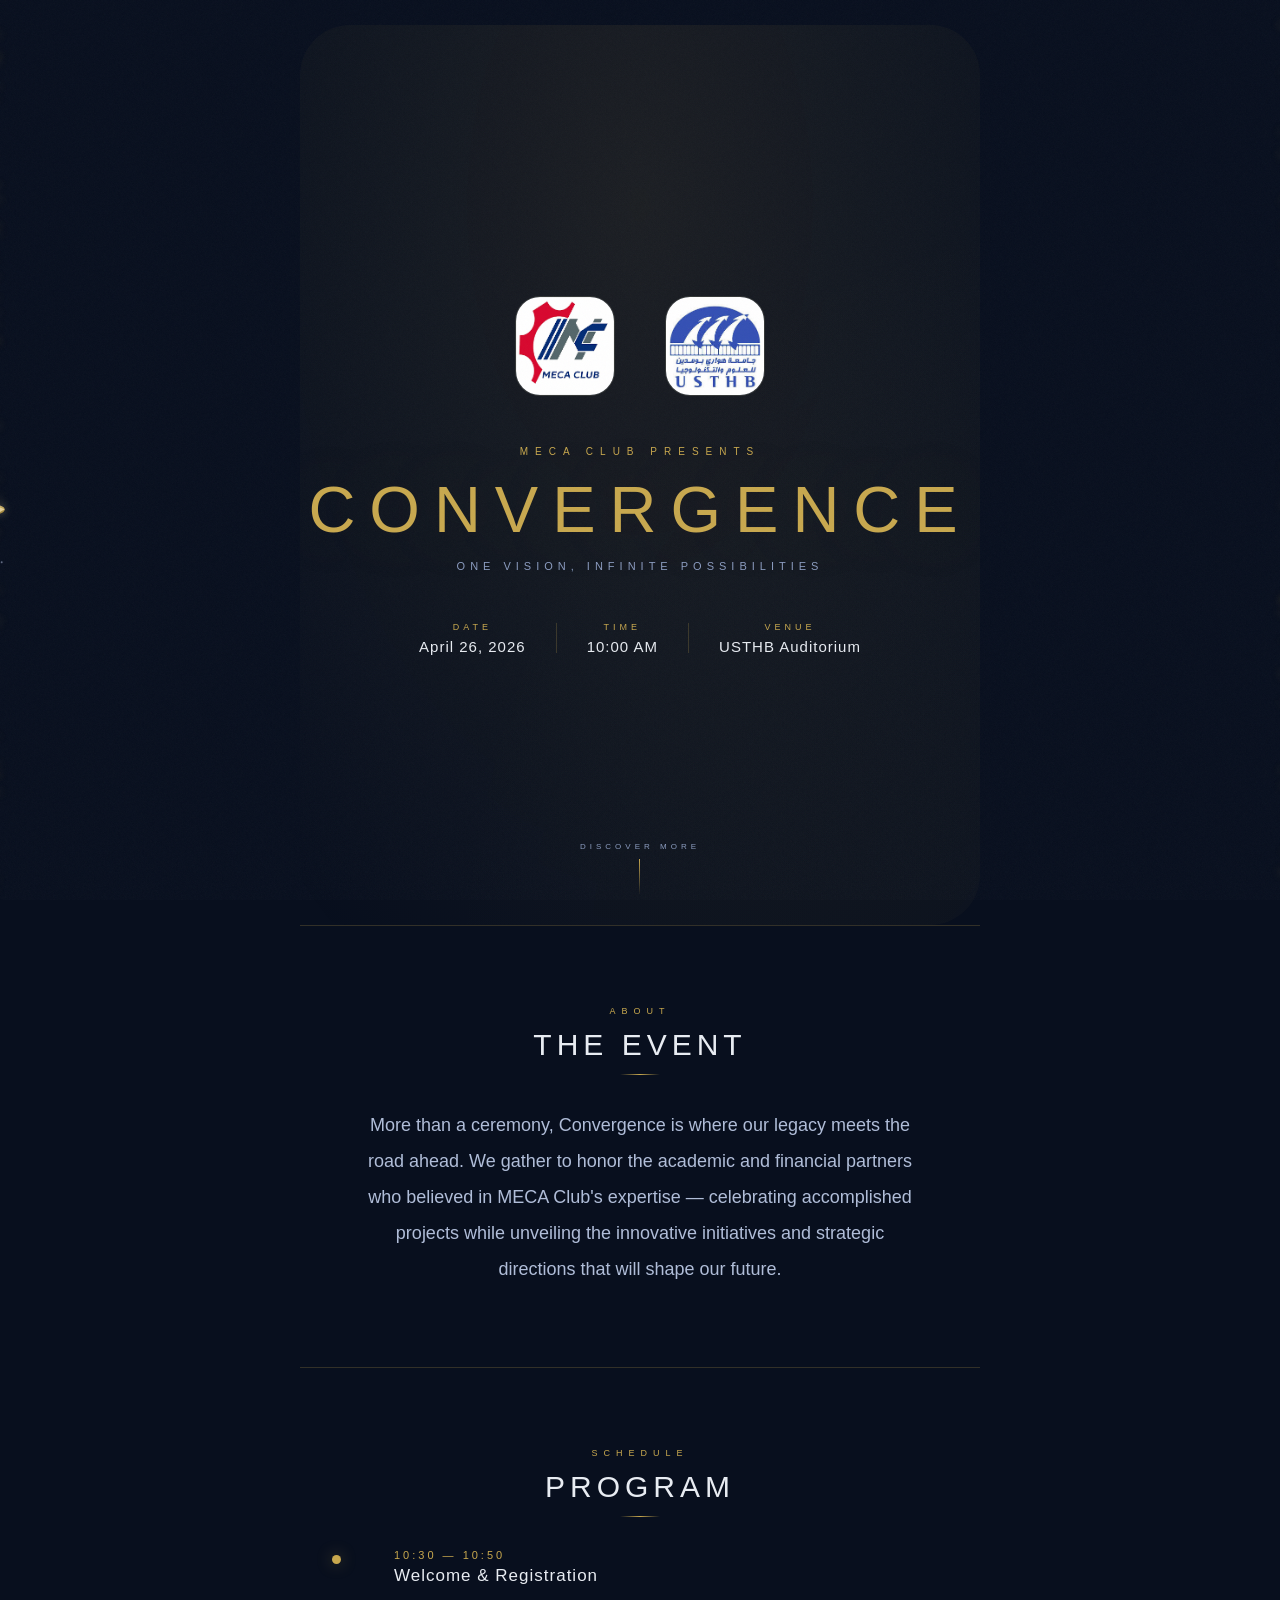
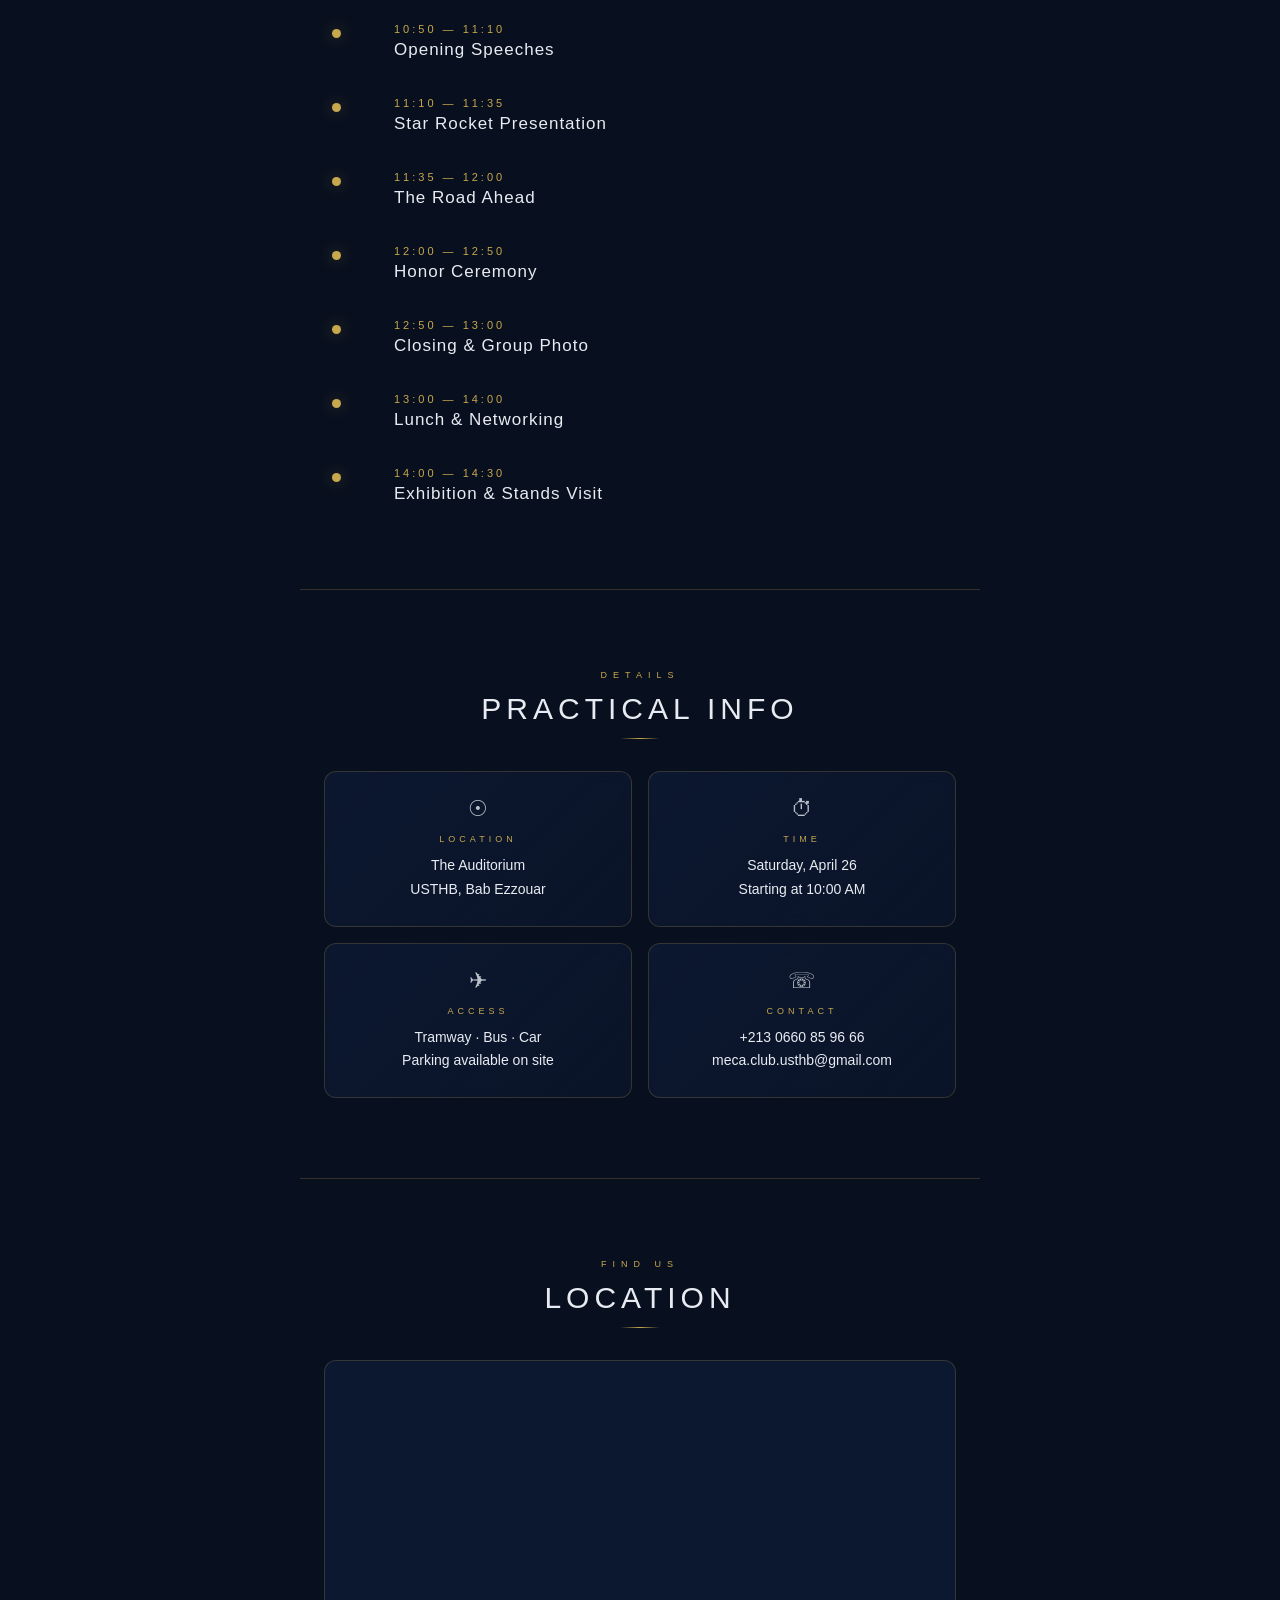
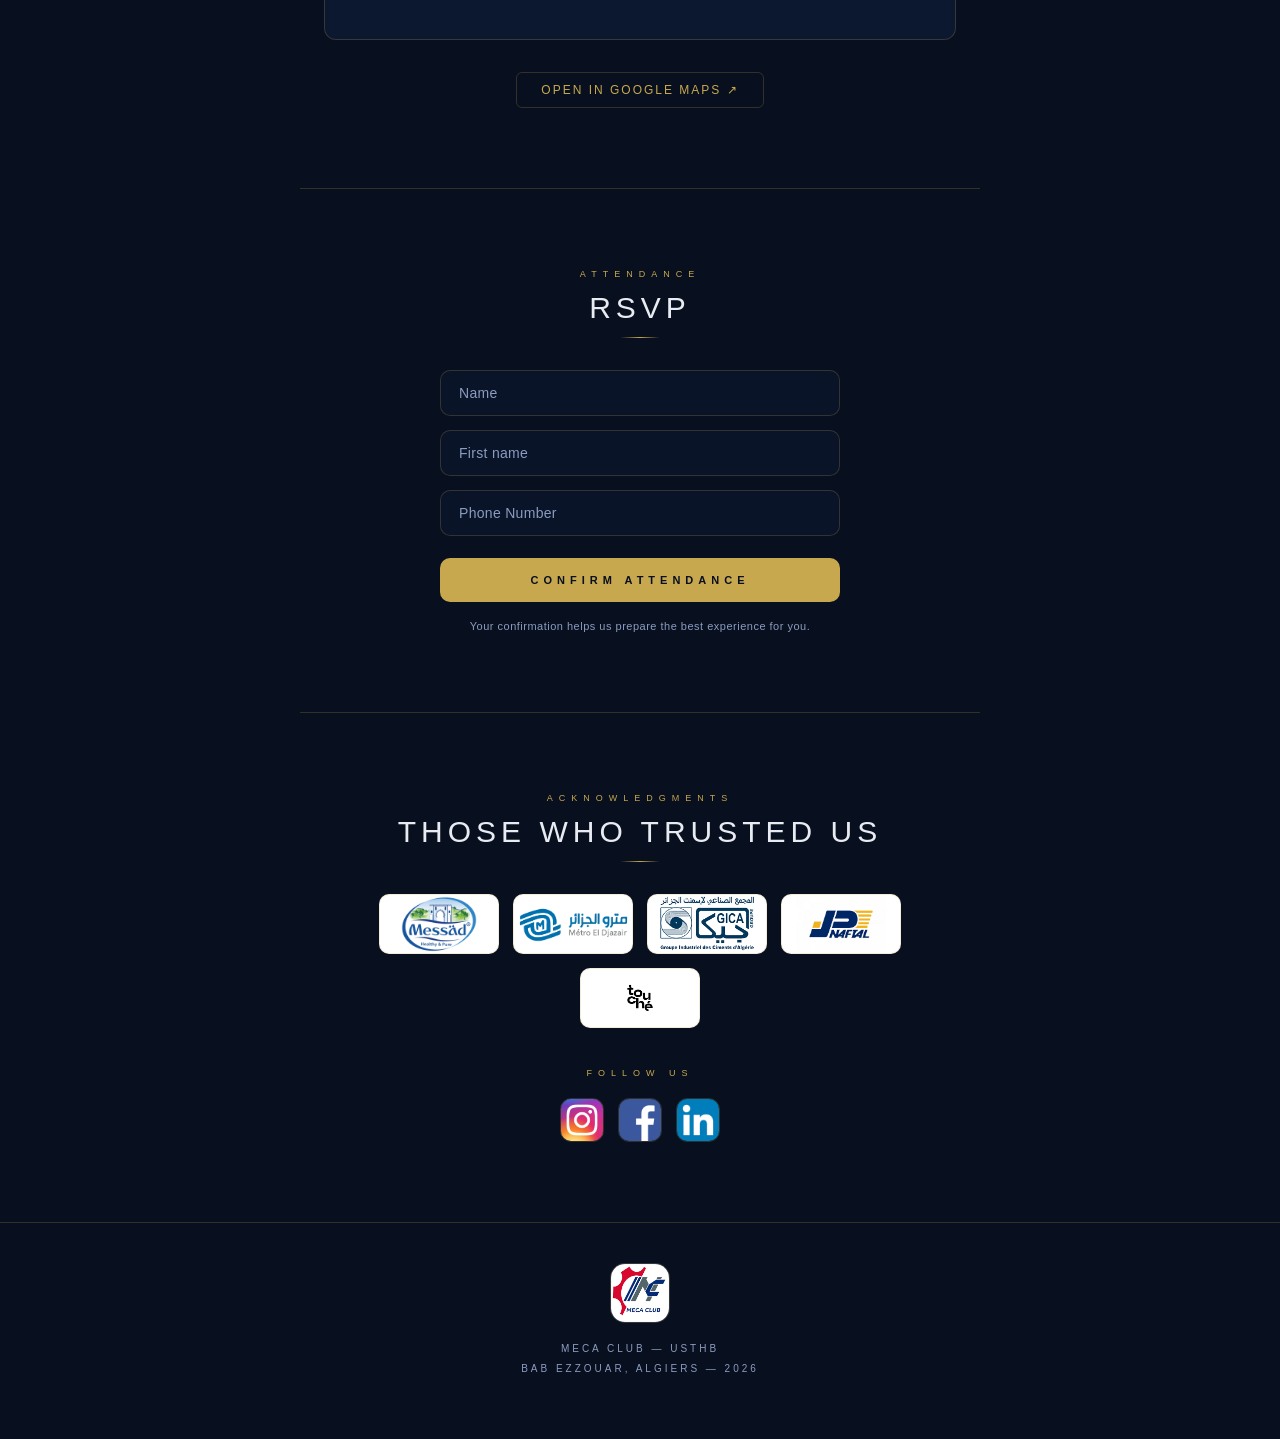
==== commit 611fac73: "Add files via upload" ====
--- a/index.html
+++ b/index.html
@@ -1,627 +1,229 @@
 <!DOCTYPE html>
 <html lang="en">
 <head>
-<meta charset="UTF-8">
-<meta name="viewport" content="width=device-width, initial-scale=1.0">
-<title>MECA CLUB</title>
-  <style>
-  
-@import url('https://fonts.cdnfonts.com/css/gogoposterpunch');
-
-:root {
-  --navy: #080F1E;
-  --navy-mid: #0C1830;
-  --gold: #C8A84E;
-  --gold-light: #E8D5A0;
-  --gold-dim: rgba(200,168,78,0.22);
-  --gold-glow: rgba(200,168,78,0.07);
-  --silver: #8B9CC0;
-  --silver-light: #B0BDD8;
-  --white: #E8ECF2;
-  --font-serif: 'GoGoPosterPunch', sans-serif;
-  --font-sans: 'GoGoPosterPunch', sans-serif;
-}
-
-* { margin:0; padding:0; box-sizing:border-box; }
-html { scroll-behavior:smooth; }
-body {
-  background: var(--navy);
-  color: var(--white);
-  font-family: 'GoGoPosterPunch', sans-serif;
-  overflow-x: hidden;
-  position: relative;
-}
-
-* { font-family: 'GoGoPosterPunch', sans-serif,!important; }
-
-/* grain texture overlay */
-body::after {
-  content:'';
-  position:fixed;
-  inset:0;
-  pointer-events:none;
-  z-index:999;
-  opacity:0.035;
-  background-image:url("data:image/svg+xml,%3Csvg viewBox='0 0 256 256' xmlns='http://www.w3.org/2000/svg'%3E%3Cfilter id='noise'%3E%3CfeTurbulence type='fractalNoise' baseFrequency='0.9' numOctaves='4' stitchTiles='stitch'/%3E%3C/filter%3E%3Crect width='100%25' height='100%25' filter='url(%23noise)'/%3E%3C/svg%3E");
-  background-size:128px;
-}
-
-/* ===== HERO ===== */
-.hero {
-  min-height: 100vh;
-  min-width: 140vh;
-  border-radius: 50px;
-  display: flex;
-  flex-direction: column;
-  align-items: center;
-  justify-content: center;
-  text-align: center;
-  margin-top: 25px;
-  padding: 60px 24px;
-  position: relative;
-  overflow: hidden;
-  z-index: 1;
-}
-
-.hero::before {
-  content:'';
-  position:absolute;
-  top:-50%;left:-50%;
-  width:200%;height:200%;
-  background:
-    radial-gradient(ellipse at 50% 35%, rgba(200,168,78,0.1) 0%, transparent 55%),
-    radial-gradient(ellipse at 80% 80%, rgba(200,168,78,0.04) 0%, transparent 40%);
-  pointer-events:none;
-}
-
-.hero-logos {
-  display:flex; align-items:center; gap:50px;
-  margin-bottom:50px;
-  opacity:0; animation:fadeUp 1s 0.3s forwards;
-  position: relative; z-index: 2;
-}
-
-.hero-logo {
-  width:100px;height:100px;
-  border-radius:25%;
-  border:0.5px solid var(--gold-dim);
-  overflow:hidden;
-  display:flex;align-items:center;justify-content:center;
-  background:var(--navy-mid);
-}
-.hero-logo img { width:100%;height:100%;object-fit:contain; }
-
-.hero-pretitle {
-  font-size:10px;letter-spacing:7px;text-transform:uppercase;
-  color:var(--gold);margin-bottom:20px;font-weight:400;
-  opacity:0;animation:fadeUp 1s 0.5s forwards;
-  position:relative;z-index:2;
-}
-
-.hero-title {
-  font-family:var(--font-serif);
-  font-size:clamp(44px,11vw,80px);font-weight:300;
-  color:var(--gold);letter-spacing:14px;text-transform:uppercase;
-  line-height:1;margin-bottom:18px;
-  opacity:0;animation:fadeUp 1s 0.7s forwards;
-  position:relative;z-index:2;
-  text-shadow: 0 0 80px rgba(200,168,78,0.18);
-}
-
-.hero-slogan {
-  font-size:11px;letter-spacing:5px;text-transform:uppercase;
-  color:var(--silver);font-weight:300;margin-bottom:50px;
-  opacity:0;animation:fadeUp 1s 0.9s forwards;
-  position:relative;z-index:2;
-}
-
-.hero-details {
-  display:flex;gap:30px;align-items:center;
-  flex-wrap:wrap;justify-content:center;
-  opacity:0;animation:fadeUp 1s 1.1s forwards;
-  position:relative;z-index:2;
-}
-.hero-detail { display:flex;flex-direction:column;align-items:center;gap:6px; }
-.hero-detail-label { font-size:9px;letter-spacing:4px;text-transform:uppercase;color:var(--gold);font-weight:500; }
-.hero-detail-value { font-family:var(--font-serif);font-size:15px;color:var(--white);font-weight:300;letter-spacing:1px; }
-.hero-detail-sep { width:1px;height:30px;background:var(--gold-dim); }
-
-.scroll-hint {
-  position:absolute;bottom:30px;
-  display:flex;flex-direction:column;align-items:center;gap:8px;
-  opacity:0;animation:fadeUp 1s 1.5s forwards;
-  z-index:2;
-}
-.scroll-hint span { font-size:8px;letter-spacing:4px;text-transform:uppercase;color:var(--silver); }
-.scroll-line { width:1px;height:36px;background:linear-gradient(to bottom,var(--gold),transparent);animation:pulse 2s infinite; }
-
-/* ===== SECTIONS ===== */
-section {
-  padding:80px 24px;
-  max-width:680px;
-  margin:0 auto;
-  position:relative;
-  z-index:1;
-}
-.section-label { font-size:9px;letter-spacing:6px;text-transform:uppercase;color:var(--gold);text-align:center;margin-bottom:12px;font-weight:500; }
-.section-title { font-family:var(--font-serif);font-size:30px;font-weight:300;color:var(--white);text-align:center;letter-spacing:5px;text-transform:uppercase;margin-bottom:12px; }
-.section-divider { width:40px;height:1px;background:linear-gradient(90deg,transparent,var(--gold),transparent);margin:0 auto 32px; }
-.section-border-top { border-top:0.5px solid var(--gold-dim); }
-
-/* ===== ABOUT ===== */
-.about-text { font-family:var(--font-serif);font-size:18px;line-height:2;color:var(--silver-light);text-align:center;font-weight:300;max-width:560px;margin:0 auto; }
-
-/* ===== TIMELINE ===== */
-.timeline { position:relative;padding-left:40px;margin-top:10px; }
-
-.timeline-item { position:relative;padding:0 0 32px 30px;transition:transform 0.2s; }
-.timeline-item:last-child { padding-bottom:0; }
-.timeline-item:hover { transform:translateX(4px); }
-.timeline-dot { position:absolute;left:-32px;top:6px;width:9px;height:9px;border-radius:50%;background:var(--gold);box-shadow:0 0 16px rgba(200,168,78,0.4); }
-.timeline-time { font-size:11px;color:var(--gold);letter-spacing:3px;font-weight:500;margin-bottom:5px;text-transform:uppercase; }
-.timeline-title { font-family:var(--font-serif);font-size:17px;color:var(--white);font-weight:400;margin-bottom:5px;letter-spacing:1px; }
-.timeline-desc { font-size:13px;color:var(--silver);font-weight:300;line-height:1.7; }
-
-/* ===== INFO GRID ===== */
-.info-grid { display:grid;grid-template-columns:1fr 1fr;gap:16px;margin-top:10px; }
-.info-card {
-  background:linear-gradient(135deg,var(--navy-mid),rgba(12,24,48,0.6));
-  border:0.5px solid var(--gold-dim);border-radius:12px;padding:24px;text-align:center;
-  backdrop-filter:blur(8px);transition:border-color 0.3s,transform 0.2s;
-}
-.info-card:hover { border-color:rgba(200,168,78,0.5);transform:translateY(-2px); }
-.info-card-icon { font-size:22px;margin-bottom:12px;display:block;opacity:0.8; }
-.info-card-title { font-size:9px;letter-spacing:4px;text-transform:uppercase;color:var(--gold);margin-bottom:10px;font-weight:500; }
-.info-card-value { font-family:var(--font-serif);font-size:14px;color:var(--white);font-weight:300;line-height:1.7; }
-
-/* ===== MAP ===== */
-.map-container { width:100%;height:280px;border-radius:12px;overflow:hidden;border:0.5px solid var(--gold-dim);background:var(--navy-mid);display:flex;align-items:center;justify-content:center; }
-.map-placeholder { text-align:center;color:var(--silver); overflow: hidden;}
-.map-placeholder p { font-family:var(--font-sans);font-size:12px;letter-spacing:1px; }
-.map-link { display:inline-block;margin-top:16px;font-family:var(--font-sans);font-size:12px;color:var(--gold);text-decoration:none;letter-spacing:2px;text-transform:uppercase;border:0.5px solid var(--gold-dim);padding:10px 24px;border-radius:6px;transition:all 0.3s; }
-.map-link:hover { background:var(--gold);color:var(--navy); }
-
-/* ===== RSVP ===== */
-.rsvp-form { max-width:400px;margin:0 auto;display:flex;flex-direction:column;gap:14px; }
-.rsvp-input {
-  background:rgba(12,24,48,0.6);border:0.5px solid var(--gold-dim);border-radius:10px;
-  padding:14px 18px;color:var(--white);font-family:var(--font-sans);font-size:14px;
-  outline:none;transition:border-color 0.3s,box-shadow 0.3s;letter-spacing:0.3px;
-  backdrop-filter:blur(4px);
-}
-.rsvp-input::placeholder { color:var(--silver);font-weight:300; }
-.rsvp-input:focus { border-color:var(--gold);box-shadow:0 0 0 3px rgba(200,168,78,0.08); }
-.rsvp-btn {
-  background:var(--gold);color:var(--navy);border:none;border-radius:10px;padding:16px;
-  font-family:var(--font-sans);font-size:11px;font-weight:600;letter-spacing:5px;
-  text-transform:uppercase;cursor:pointer;transition:all 0.3s;margin-top:8px;
-}
-.rsvp-btn:hover { background:var(--gold-light);transform:translateY(-2px);box-shadow:0 12px 32px rgba(200,168,78,0.25); }
-.rsvp-btn:active { transform:translateY(0); }
-.rsvp-note { text-align:center;font-size:11px;color:var(--silver);margin-top:4px;letter-spacing:0.5px; }
-
-/* ===== PARTNERS ===== */
-.partners-grid { display:flex;flex-wrap:wrap;gap:14px;justify-content:center;margin-bottom:40px; }
-.partner-slot {
-  width:120px;height:60px;
-  background: white;
-  border:0.5px solid var(--gold-dim);border-radius:10px;
-  display:flex;align-items:center;justify-content:center;overflow: hidden;
-  transition:border-color 0.3s,transform 0.2s;
-}
-.partner-slot:hover { border-color:rgba(200,168,78,0.45);transform:translateY(-2px);}
-.partner-slot img {width:100%;height:100%;object-fit:contain;}
-.social-links { display:flex;gap:14px;justify-content:center;margin-top:20px; }
-.social-link {
-  width:44px;height:44px;border-radius:25%;border:0.5px solid var(--gold-dim);
-  display:flex;align-items:center;justify-content:center;text-decoration:none;
-  color:var(--gold);overflow: hidden;
-  transition:all 0.3s;
-}
-.social-link img { width:100%;height:100%;object-fit:contain;}
-.social-link:hover { background:var(--gold);color:var(--navy);border-color:var(--gold);transform:translateY(-2px);box-shadow:0 6px 16px rgba(200,168,78,0.2); }
-
-/* ===== FOOTER ===== */
-footer { text-align:center;padding:40px 24px 60px;border-top:0.5px solid var(--gold-dim);position:relative;z-index:1; }
-.footer-logo { width:60px;height:60px;border-radius:25%;overflow:hidden;margin:0 auto 16px;border:0.5px solid var(--gold-dim);display:flex;align-items:center;justify-content:center;background:var(--navy-mid); }
-.footer-logo img { width:100%;height:100%;object-fit:contain; }
-.footer-text { font-size:10px;color:var(--silver);letter-spacing:3px;line-height:2;text-transform:uppercase; }
-
-/* ===== STAR CANVAS ===== */
-#starCanvas {
-  position: fixed;
-  top: 0; left: 0;
-  width: 100%; height: 100%;
-  pointer-events: none;
-  z-index: 0;
-}
-
-/* ===== ANIMATIONS ===== */
-@keyframes fadeUp { from{opacity:0;transform:translateY(24px)} to{opacity:1;transform:translateY(0)} }
-@keyframes pulse { 0%,100%{opacity:1} 50%{opacity:0.2} }
-
-@media (max-width:600px) {
-  .info-grid { grid-template-columns:1fr; }
-  .hero-details { flex-direction:column;gap:16px; }
-  .hero-detail-sep { width:30px;height:1px; }
-  section { padding:60px 20px; }
-}
-</style>
+  <meta charset="UTF-8">
+  <meta name="viewport" content="width=device-width, initial-scale=1.0">
+  <link rel="stylesheet" href="CSS/style.css">
+  <title>MECA CLUB</title>
 </head>
 <body>
-<canvas id="starCanvas"></canvas>
-<!-- ===== S1: HERO ===== -->
-<section class="hero">
-  <div class="hero-logos">
-    <div class="hero-logo"><img src="images/meca.jpg" alt="MECA Club"></div>
-    <div class="hero-logo"><img src="images/usthb.jpg" alt="USTHB"></div>
+
+  <canvas id="starCanvas"></canvas>
+  <canvas id="rocket-canvas"></canvas>
+
+  <!-- ===== HERO ===== -->
+  <section class="hero">
+    <div class="hero-logos">
+      <div class="hero-logo"><img src="images/meca.jpg"  alt="MECA Club"></div>
+      <div class="hero-logo"><img src="images/usthb.jpg" alt="USTHB"></div>
+    </div>
+    <p class="hero-pretitle">MECA Club presents</p>
+    <h1 class="hero-title">Convergence</h1>
+    <p class="hero-slogan">One Vision, Infinite Possibilities</p>
+    <div class="hero-details">
+      <div class="hero-detail">
+        <span class="hero-detail-label">Date</span>
+        <span class="hero-detail-value">April 26, 2026</span>
+      </div>
+      <div class="hero-detail-sep"></div>
+      <div class="hero-detail">
+        <span class="hero-detail-label">Time</span>
+        <span class="hero-detail-value">10:00 AM</span>
+      </div>
+      <div class="hero-detail-sep"></div>
+      <div class="hero-detail">
+        <span class="hero-detail-label">Venue</span>
+        <span class="hero-detail-value">USTHB Auditorium</span>
+      </div>
+    </div>
+    <div class="scroll-hint">
+      <span>Discover more</span>
+      <div class="scroll-line"></div>
+    </div>
+  </section>
+
+  <!-- ===== ABOUT ===== -->
+  <section class="section-border-top">
+    <p class="section-label">About</p>
+    <h2 class="section-title">The Event</h2>
+    <div class="section-divider"></div>
+    <p class="about-text">
+      More than a ceremony, Convergence is where our legacy meets the road ahead.
+      We gather to honor the academic and financial partners who believed in MECA Club's expertise —
+      celebrating accomplished projects while unveiling the innovative initiatives and strategic
+      directions that will shape our future.
+    </p>
+  </section>
+
+  <!-- ===== PROGRAM ===== -->
+  <section class="section-border-top">
+    <p class="section-label">Schedule</p>
+    <h2 class="section-title">Program</h2>
+    <div class="section-divider"></div>
+    <div class="timeline">
+      <div class="timeline-item">
+        <div class="timeline-dot"></div>
+        <p class="timeline-time">10:30 — 10:50</p>
+        <p class="timeline-title">Welcome &amp; Registration</p>
+      </div>
+      <div class="timeline-item">
+        <div class="timeline-dot"></div>
+        <p class="timeline-time">10:50 — 11:10</p>
+        <p class="timeline-title">Opening Speeches</p>
+      </div>
+      <div class="timeline-item">
+        <div class="timeline-dot"></div>
+        <p class="timeline-time">11:10 — 11:35</p>
+        <p class="timeline-title">Star Rocket Presentation</p>
+      </div>
+      <div class="timeline-item">
+        <div class="timeline-dot"></div>
+        <p class="timeline-time">11:35 — 12:00</p>
+        <p class="timeline-title">The Road Ahead</p>
+      </div>
+      <div class="timeline-item">
+        <div class="timeline-dot"></div>
+        <p class="timeline-time">12:00 — 12:50</p>
+        <p class="timeline-title">Honor Ceremony</p>
+      </div>
+      <div class="timeline-item">
+        <div class="timeline-dot"></div>
+        <p class="timeline-time">12:50 — 13:00</p>
+        <p class="timeline-title">Closing &amp; Group Photo</p>
+      </div>
+      <div class="timeline-item">
+        <div class="timeline-dot"></div>
+        <p class="timeline-time">13:00 — 14:00</p>
+        <p class="timeline-title">Lunch &amp; Networking</p>
+      </div>
+      <div class="timeline-item">
+        <div class="timeline-dot"></div>
+        <p class="timeline-time">14:00 — 14:30</p>
+        <p class="timeline-title">Exhibition &amp; Stands Visit</p>
+      </div>
+    </div>
+  </section>
+
+  <!-- ===== PRACTICAL INFO ===== -->
+  <section class="section-border-top">
+    <p class="section-label">Details</p>
+    <h2 class="section-title">Practical Info</h2>
+    <div class="section-divider"></div>
+    <div class="info-grid">
+      <div class="info-card">
+        <span class="info-card-icon">&#9737;</span>
+        <p class="info-card-title">Location</p>
+        <p class="info-card-value">The Auditorium<br>USTHB, Bab Ezzouar</p>
+      </div>
+      <div class="info-card">
+        <span class="info-card-icon">&#9201;</span>
+        <p class="info-card-title">Time</p>
+        <p class="info-card-value">Saturday, April 26<br>Starting at 10:00 AM</p>
+      </div>
+      <div class="info-card">
+        <span class="info-card-icon">&#9992;</span>
+        <p class="info-card-title">Access</p>
+        <p class="info-card-value">Tramway · Bus · Car<br>Parking available on site</p>
+      </div>
+      <div class="info-card">
+        <span class="info-card-icon">&#9743;</span>
+        <p class="info-card-title">Contact</p>
+        <p class="info-card-value">+213 0660 85 96 66<br>meca.club.usthb@gmail.com</p>
+      </div>
+    </div>
+  </section>
+
+  <!-- ===== MAP ===== -->
+  <section class="section-border-top">
+    <p class="section-label">Find us</p>
+    <h2 class="section-title">Location</h2>
+    <div class="section-divider"></div>
+    <div class="map-container">
+      <div class="map-placeholder">
+        <p>USTHB — Bab Ezzouar, Algiers</p>
+        <iframe
+          src="https://www.google.com/maps/embed?pb=!1m18!1m12!1m3!1d12793.91525891576!2d3.1733291924756024!3d36.711060191360616!2m3!1f0!2f0!3f0!3m2!1i1024!2i768!4f13.1!3m3!1m2!1s0x128e5189eb619c9d%3A0x787a0b4fa45e227a!2sUniversit%C3%A9%20des%20Sciences%20et%20de%20la%20Technologie%20Houari%20Boumediene!5e0!3m2!1sfr!2sdz!4v1775222526772!5m2!1sfr!2sdz"
+          width="650" height="550" style="border:0;"
+          allowfullscreen="" loading="lazy"
+          referrerpolicy="no-referrer-when-downgrade">
+        </iframe>
+      </div>
+    </div>
+    <div style="text-align:center; margin-top:16px;">
+      <a href="https://maps.google.com/?q=USTHB+Bab+Ezzouar" class="map-link" target="_blank">
+        Open in Google Maps ↗
+      </a>
+    </div>
+  </section>
+
+  <!-- ===== RSVP ===== -->
+  <section class="section-border-top">
+    <p class="section-label">Attendance</p>
+    <h2 class="section-title">RSVP</h2>
+    <div class="section-divider"></div>
+    <div class="rsvp-form">
+      <input class="rsvp-input" type="text"   placeholder="Name">
+      <input class="rsvp-input" type="text"   placeholder="First name">
+      <input class="rsvp-input" type="number" placeholder="Phone Number">
+      <button class="rsvp-btn" onclick="confirmRSVP()">Confirm Attendance</button>
+      <p class="rsvp-note">Your confirmation helps us prepare the best experience for you.</p>
+    </div>
+  </section>
+
+  <!-- ===== PARTNERS ===== -->
+  <section class="section-border-top">
+    <p class="section-label">Acknowledgments</p>
+    <h2 class="section-title">Those who trusted us</h2>
+    <div class="section-divider"></div>
+    <div class="partners-grid">
+      <div class="partner-slot"><img src="images/messad.png"    alt="Messad"></div>
+      <div class="partner-slot"><img src="images/Metroalger.png" alt="Metroalger"></div>
+      <div class="partner-slot"><img src="images/gica.png"      alt="GICA"></div>
+      <div class="partner-slot"><img src="images/naftal.png"    alt="Naftal"></div>
+      <div class="partner-slot"><img src="images/touché.png"    alt="Touché"></div>
+    </div>
+    <p class="section-label" style="margin-top: 40px;">Follow us</p>
+    <div class="social-links">
+      <a href="https://www.instagram.com/meca.club.usthb"       class="social-link" title="Instagram"><img src="images/instagram.jpg" alt="Instagram"></a>
+      <a href="https://www.facebook.com/MECA.CLUB.USTHB/"       class="social-link" title="Facebook"><img src="images/facebook.jpg"  alt="Facebook"></a>
+      <a href="https://www.linkedin.com/company/mecaclubusthb/" class="social-link" title="LinkedIn"><img src="images/linkdin.jpg"   alt="LinkedIn"></a>
+    </div>
+  </section>
+
+  <!-- ===== FOOTER ===== -->
+  <footer>
+    <div class="footer-logo"><img src="images/meca.jpg" alt="MECA Club"></div>
+    <p class="footer-text">MECA Club — USTHB<br>Bab Ezzouar, Algiers — 2026</p>
+  </footer>
+
+  <!-- ===== SMOKE ===== -->
+  <div class="smoke" id="smoke">
+    <svg width="100%" height="200" viewBox="0 0 400 200" xmlns="http://www.w3.org/2000/svg">
+      <circle cx="200" cy="180" r="80" fill="#8B9CC0" opacity="0.15"/>
+      <circle cx="160" cy="170" r="50" fill="#8B9CC0" opacity="0.10"/>
+      <circle cx="250" cy="175" r="60" fill="#8B9CC0" opacity="0.12"/>
+      <circle cx="130" cy="185" r="40" fill="#8B9CC0" opacity="0.08"/>
+      <circle cx="280" cy="180" r="45" fill="#8B9CC0" opacity="0.08"/>
+    </svg>
   </div>
-  <p class="hero-pretitle">MECA Club presents</p>
-  <h1 class="hero-title">Convergence</h1>
-  <p class="hero-slogan">One Vision, Infinite Possibilities</p>
-  <div class="hero-details">
-    <div class="hero-detail">
-      <span class="hero-detail-label">Date</span>
-      <span class="hero-detail-value">April 26, 2026</span>
-    </div>
-    <div class="hero-detail-sep"></div>
-    <div class="hero-detail">
-      <span class="hero-detail-label">Time</span>
-      <span class="hero-detail-value">10:00 AM</span>
-    </div>
-    <div class="hero-detail-sep"></div>
-    <div class="hero-detail">
-      <span class="hero-detail-label">Venue</span>
-      <span class="hero-detail-value">USTHB Auditorium</span>
+
+  <!-- ===== THANK YOU OVERLAY ===== -->
+  <div class="thankyou-overlay" id="thankyou">
+    <div class="thankyou-card">
+      <canvas id="stars-canvas"></canvas>
+      <h2 class="thankyou-title">Merci !</h2>
+      <p class="thankyou-text">On vous attend avec impatience.<br>See you at Convergence.</p>
+      <p class="thankyou-date">April 26, 2026 — USTHB</p>
+      <button class="thankyou-close" onclick="document.getElementById('thankyou').classList.remove('show')">
+        Close
+      </button>
     </div>
   </div>
-  <div class="scroll-hint">
-    <span>Discover more</span>
-    <div class="scroll-line"></div>
-  </div>
-</section>
-
-<!-- ===== S2: ABOUT ===== -->
-<section class="section-border-top">
-  <p class="section-label">About</p>
-  <h2 class="section-title">The Event</h2>
-  <div class="section-divider"></div>
-  <p class="about-text">
-    More than a ceremony, Convergence is where our legacy meets the road ahead. We gather to honor the academic and financial partners who believed in MECA Club's expertise — celebrating accomplished projects while unveiling the innovative initiatives and strategic directions that will shape our future.
-  </p>
-</section>
-
-<!-- ===== S3: PROGRAM ===== -->
-<section class="section-border-top">
-  <p class="section-label">Schedule</p>
-  <h2 class="section-title">Program</h2>
-  <div class="section-divider"></div>
-  <div class="timeline">
-    <div class="timeline-item">
-      <div class="timeline-dot"></div>
-      <p class="timeline-time">10:30 — 10:50</p>
-      <p class="timeline-title">Welcome & Registration</p>
-    </div>
-    <div class="timeline-item">
-      <div class="timeline-dot"></div>
-      <p class="timeline-time">10:50 — 11:10</p>
-      <p class="timeline-title">Opening Speeches</p>
-      
-    </div>
-    <div class="timeline-item">
-      <div class="timeline-dot"></div>
-      <p class="timeline-time">11:10 — 11:35</p>
-      <p class="timeline-title">Star Rocket Presentation</p>
-    
-    </div>
-    <div class="timeline-item">
-      <div class="timeline-dot"></div>
-      <p class="timeline-time">11:35 — 12:00</p>
-      <p class="timeline-title">The Road Ahead</p>
-     
-    </div>
-    <div class="timeline-item">
-      <div class="timeline-dot"></div>
-      <p class="timeline-time">12:00 — 12:50</p>
-      <p class="timeline-title">Honor Ceremony</p>
-      
-    </div>
-    <div class="timeline-item">
-      <div class="timeline-dot"></div>
-      <p class="timeline-time">12:50 — 13:00</p>
-      <p class="timeline-title">Closing & Group Photo</p>
-     
-    </div>
-    <div class="timeline-item">
-      <div class="timeline-dot"></div>
-      <p class="timeline-time">13:00 — 14:00</p>
-      <p class="timeline-title">Lunch & Networking</p>
-     
-    </div>
-    <div class="timeline-item">
-      <div class="timeline-dot"></div>
-      <p class="timeline-time">14:00 — 14:30</p>
-      <p class="timeline-title">Exhibition & Stands Visit</p>
-     
-    </div>
-  </div>
-</section>
-
-<!-- ===== S4: PRACTICAL INFO ===== -->
-<section class="section-border-top">
-  <p class="section-label">Details</p>
-  <h2 class="section-title">Practical Info</h2>
-  <div class="section-divider"></div>
-  <div class="info-grid">
-    <div class="info-card">
-      <span class="info-card-icon">&#9737;</span>
-      <p class="info-card-title">Location</p>
-      <p class="info-card-value">The Auditorium<br>USTHB, Bab Ezzouar</p>
-    </div>
-    <div class="info-card">
-      <span class="info-card-icon">&#9201;</span>
-      <p class="info-card-title">Time</p>
-      <p class="info-card-value">Saturday, April 26<br>Starting at 10:00 AM</p>
-    </div>
-    <div class="info-card">
-      <span class="info-card-icon">&#9992;</span>
-      <p class="info-card-title">Access</p>
-      <p class="info-card-value">Tramway · Bus · Car<br>Parking available on site</p>
-    </div>
-    <div class="info-card">
-      <span class="info-card-icon">&#9743;</span>
-      <p class="info-card-title">Contact</p>
-      <p class="info-card-value">+213 0660 85 96 66<br>meca.club.usthb@gmail.com</p>
-    </div>
-  </div>
-</section>
-
-<!-- ===== S5: MAP ===== -->
-<section class="section-border-top">
-  <p class="section-label">Find us</p>
-  <h2 class="section-title">Location</h2>
-  <div class="section-divider"></div>
-  <div class="map-container">
-    <div class="map-placeholder">
-      <p>USTHB — Bab Ezzouar, Algiers</p>
-      <iframe src="https://www.google.com/maps/embed?pb=!1m18!1m12!1m3!1d12793.91525891576!2d3.1733291924756024!3d36.711060191360616!2m3!1f0!2f0!3f0!3m2!1i1024!2i768!4f13.1!3m3!1m2!1s0x128e5189eb619c9d%3A0x787a0b4fa45e227a!2sUniversit%C3%A9%20des%20Sciences%20et%20de%20la%20Technologie%20Houari%20Boumediene!5e0!3m2!1sfr!2sdz!4v1775222526772!5m2!1sfr!2sdz" width="650" height="550" style="border:0;" allowfullscreen="" loading="lazy" referrerpolicy="no-referrer-when-downgrade"></iframe>
-    </div>
-  </div>
-  <div style="text-align:center;margin-top:16px;">
-    <a href="https://maps.google.com/?q=USTHB+Bab+Ezzouar" class="map-link" target="_blank">Open in Google Maps ↗</a>
-  </div>
-</section>
-
-<!-- ===== S7: PARTNERS ===== -->
-<section class="section-border-top">
-  <p class="section-label">Acknowledgments</p>
-  <h2 class="section-title">Those who trusted us</h2>
-  <div class="section-divider"></div>
-  <div class="partners-grid">
-    <div class="partner-slot"><img src="images/messad.png" alt="messad"></div>
-    <div class="partner-slot"><img src="images/Metroalger.png" alt="Metroalger"></div>
-    <div class="partner-slot"><img src="images/gica.png" alt="gica"></div>
-     <div class="partner-slot"><img src="images/naftal.png" alt="naftal"></div>
-    <div class="partner-slot"><img src="images/touché.png" alt="touché"></div>
-   
-  </div>
-  <p class="section-label" style="margin-top:40px">Follow us</p>
-  <div class="social-links">
-    <a href="https://www.instagram.com/meca.club.usthb" class="social-link" title="Instagram"><img src="images/instagram.jpg" alt="Instagram"></a>
-    <a href="https://www.facebook.com/MECA.CLUB.USTHB/" class="social-link" title="Facebook"><img src="images/facebook.jpg" alt="Facebook"></a>
-    <a href="https://www.linkedin.com/company/mecaclubusthb/" class="social-link" title="LinkedIn"><img src="images/linkdin.jpg" alt="LinkedIn"></a>
-  </div>
-</section>
-
-<!-- FOOTER -->
-<footer>
-  <div class="footer-logo"><img src="images/meca.jpg" alt="MECA Club"></div>
-  <p class="footer-text">MECA Club — USTHB<br>Bab Ezzouar, Algiers — 2026</p>
-</footer>
-
-
-<script>
-/* ===== STAR FIELD + ROCKETS ===== */
-(function() {
-  const canvas = document.getElementById('starCanvas');
-  const ctx = canvas.getContext('2d');
-
-  function resize() {
-    canvas.width = window.innerWidth;
-    canvas.height = window.innerHeight;
-  }
-  resize();
-  window.addEventListener('resize', resize);
-
-  /* — Stars — */
-  const STAR_COUNT = 180;
-  const stars = Array.from({ length: STAR_COUNT }, () => ({
-    x: Math.random() * window.innerWidth,
-    y: Math.random() * window.innerHeight,
-    r: Math.random() * 1.5 + 0.3,
-    alpha: Math.random(),
-    speed: Math.random() * 0.015 + 0.005,
-    twinkleDir: Math.random() > 0.5 ? 1 : -1,
-    drift: (Math.random() - 0.5) * 0.08,
-  }));
-
-  /* — Rockets (gauche → droite, thème doré) — */
-  function spawnRocket() {
-    const speed = Math.random() * 2.0 + 1.5;
-    const vy = (Math.random() - 0.5) * 0.6;
-    const goRight = Math.random() > 0.5;
-    return {
-      x: goRight ? -60 : canvas.width + 60,
-      y: Math.random() * canvas.height * 0.85 + canvas.height * 0.05,
-      vx: goRight ? speed : -speed,
-      vy: vy,
-      size: Math.random() * 16 + 18,
-      alpha: 0,
-      goRight,
-    };
-  }
-
-  const rockets = [];
-  let lastSpawn = 0;
-  const SPAWN_INTERVAL = 1800;
-
-  function drawRollingRocket(r) {
-    /* traîne dorée */
-    const trailLen = 28;
-    for (let t = 0; t < trailLen; t++) {
-      const prog = t / trailLen;
-      const tx = r.x - r.vx * (trailLen - t) * 0.9;
-      const ty = r.y - r.vy * (trailLen - t) * 0.9;
-      ctx.save();
-      ctx.globalAlpha = r.alpha * prog * 0.5;
-      ctx.shadowBlur = 14;
-      ctx.shadowColor = 'rgba(200,168,78,0.9)';
-      /* particule : cercle doré dégradé */
-      const pr = r.size * 0.18 * prog;
-      const grad = ctx.createRadialGradient(tx, ty, 0, tx, ty, pr + 2);
-      grad.addColorStop(0, 'rgba(232,213,160,1)');
-      grad.addColorStop(0.4, 'rgba(200,168,78,0.8)');
-      grad.addColorStop(1, 'rgba(200,168,78,0)');
-      ctx.fillStyle = grad;
-      ctx.beginPath();
-      ctx.arc(tx, ty, pr + 2, 0, Math.PI * 2);
-      ctx.fill();
-      ctx.restore();
-    }
-
-    /* fusée — dessinée en canvas pur, couleurs dorées */
-    ctx.save();
-    ctx.globalAlpha = r.alpha;
-    ctx.translate(r.x, r.y);
-    /* rotation selon direction */
-    ctx.rotate(Math.atan2(r.vy, r.vx));
-
-    const s = r.size;
-
-    /* flamme arrière */
-    const flame = ctx.createRadialGradient(-s * 0.6, 0, 0, -s * 0.6, 0, s * 0.55);
-    flame.addColorStop(0, 'rgba(255,255,200,0.95)');
-    flame.addColorStop(0.3, 'rgba(200,168,78,0.85)');
-    flame.addColorStop(0.7, 'rgba(180,80,0,0.4)');
-    flame.addColorStop(1, 'rgba(180,80,0,0)');
-    ctx.fillStyle = flame;
-    ctx.beginPath();
-    ctx.ellipse(-s * 0.6, 0, s * 0.55, s * 0.22, 0, 0, Math.PI * 2);
-    ctx.fill();
-
-    /* corps fusée */
-    const body = ctx.createLinearGradient(0, -s * 0.22, 0, s * 0.22);
-    body.addColorStop(0, '#E8D5A0');
-    body.addColorStop(0.4, '#C8A84E');
-    body.addColorStop(1, '#8B6B1A');
-    ctx.fillStyle = body;
-    ctx.beginPath();
-    ctx.ellipse(0, 0, s * 0.45, s * 0.18, 0, 0, Math.PI * 2);
-    ctx.fill();
-
-    /* nez */
-    ctx.fillStyle = '#E8D5A0';
-    ctx.shadowBlur = 10;
-    ctx.shadowColor = 'rgba(232,213,160,0.8)';
-    ctx.beginPath();
-    ctx.moveTo(s * 0.45, 0);
-    ctx.lineTo(s * 0.18, -s * 0.13);
-    ctx.lineTo(s * 0.18, s * 0.13);
-    ctx.closePath();
-    ctx.fill();
-
-    /* aileron haut */
-    ctx.fillStyle = '#C8A84E';
-    ctx.shadowBlur = 0;
-    ctx.beginPath();
-    ctx.moveTo(-s * 0.1, -s * 0.18);
-    ctx.lineTo(-s * 0.38, -s * 0.38);
-    ctx.lineTo(-s * 0.38, -s * 0.18);
-    ctx.closePath();
-    ctx.fill();
-
-    /* aileron bas */
-    ctx.beginPath();
-    ctx.moveTo(-s * 0.1, s * 0.18);
-    ctx.lineTo(-s * 0.38, s * 0.38);
-    ctx.lineTo(-s * 0.38, s * 0.18);
-    ctx.closePath();
-    ctx.fill();
-
-    /* hublot */
-    ctx.fillStyle = 'rgba(10,20,50,0.7)';
-    ctx.beginPath();
-    ctx.arc(s * 0.1, 0, s * 0.07, 0, Math.PI * 2);
-    ctx.fill();
-    ctx.strokeStyle = 'rgba(232,213,160,0.6)';
-    ctx.lineWidth = 1;
-    ctx.stroke();
-
-    ctx.restore();
-  }
-
-  function drawRockets(now) {
-    if (now - lastSpawn > SPAWN_INTERVAL) {
-      rockets.push(spawnRocket());
-      lastSpawn = now;
-    }
-
-    for (let i = rockets.length - 1; i >= 0; i--) {
-      const r = rockets[i];
-
-      /* fade in / out selon sens */
-      if (r.goRight) {
-        if (r.x < canvas.width * 0.1)  r.alpha = Math.min(r.alpha + 0.05, 0.92);
-        else if (r.x > canvas.width * 0.85) r.alpha = Math.max(r.alpha - 0.03, 0);
-      } else {
-        if (r.x > canvas.width * 0.9)  r.alpha = Math.min(r.alpha + 0.05, 0.92);
-        else if (r.x < canvas.width * 0.15) r.alpha = Math.max(r.alpha - 0.03, 0);
-      }
-
-      drawRollingRocket(r);
-
-      r.x += r.vx;
-      r.y += r.vy;
-
-      if (r.x > canvas.width + 80 || r.x < -80 || r.alpha <= 0) rockets.splice(i, 1);
-    }
-  }
-
-  let last = 0;
-  function loop(ts) {
-    const W = canvas.width, H = canvas.height;
-    ctx.clearRect(0, 0, W, H);
-
-    /* — Draw stars — */
-    stars.forEach(s => {
-      s.alpha += s.speed * s.twinkleDir;
-      if (s.alpha >= 1) { s.alpha = 1; s.twinkleDir = -1; }
-      if (s.alpha <= 0.05) { s.alpha = 0.05; s.twinkleDir = 1; }
-      s.x += s.drift;
-      if (s.x > W + 2) s.x = -2;
-      if (s.x < -2) s.x = W + 2;
-
-      ctx.save();
-      ctx.globalAlpha = s.alpha;
-      ctx.beginPath();
-      ctx.arc(s.x, s.y, s.r, 0, Math.PI * 2);
-      /* golden tint for bigger stars */
-      ctx.fillStyle = s.r > 1.2
-        ? `rgba(232,213,160,${s.alpha})`
-        : `rgba(200,210,240,${s.alpha})`;
-      ctx.shadowBlur = s.r > 1.2 ? 8 : 2;
-      ctx.shadowColor = s.r > 1.2 ? 'rgba(200,168,78,0.6)' : 'rgba(180,200,255,0.4)';
-      ctx.fill();
-      ctx.restore();
-    });
-
-    /* — Draw rockets — */
-    drawRockets(ts);
-
-    requestAnimationFrame(loop);
-  }
-  requestAnimationFrame(loop);
-})();
-</script>
+
+
+
+  <script src="JS/script.js"></script>
+
+
 </body>
 </html>
--- a/CSS/style.css
+++ b/CSS/style.css
@@ -0,0 +1,757 @@
+
+    @import url('https://fonts.cdnfonts.com/css/gogoposterpunch');
+
+    /* ===== VARIABLES ===== */
+    :root {
+      --navy:         #080F1E;
+      --navy-mid:     #0C1830;
+      --gold:         #C8A84E;
+      --gold-light:   #E8D5A0;
+      --gold-dim:     rgba(200, 168, 78, 0.22);
+      --gold-glow:    rgba(200, 168, 78, 0.07);
+      --silver:       #8B9CC0;
+      --silver-light: #B0BDD8;
+      --white:        #E8ECF2;
+      --font-serif:   'GoGoPosterPunch', sans-serif;
+      --font-sans:    'GoGoPosterPunch', sans-serif;
+    }
+
+    /* ===== RESET ===== */
+    * {
+      margin: 0;
+      padding: 0;
+      box-sizing: border-box;
+      font-family: 'GoGoPosterPunch', sans-serif !important;
+    }
+
+    html { scroll-behavior: smooth; }
+
+    body {
+      background:  var(--navy);
+      color:       var(--white);
+      overflow-x:  hidden;
+      position:    relative;
+    }
+
+    /* grain texture overlay */
+    body::after {
+      content:    '';
+      position:   fixed;
+      inset:      0;
+      pointer-events: none;
+      z-index:    999;
+      opacity:    0.035;
+      background-image: url("data:image/svg+xml,%3Csvg viewBox='0 0 256 256' xmlns='http://www.w3.org/2000/svg'%3E%3Cfilter id='noise'%3E%3CfeTurbulence type='fractalNoise' baseFrequency='0.9' numOctaves='4' stitchTiles='stitch'/%3E%3C/filter%3E%3Crect width='100%25' height='100%25' filter='url(%23noise)'/%3E%3C/svg%3E");
+      background-size: 128px;
+    }
+
+    /* ===== STAR CANVAS ===== */
+    #starCanvas {
+      position: fixed;
+      top:    0;
+      left:   0;
+      width:  100%;
+      height: 100%;
+      pointer-events: none;
+      z-index: 0;
+    }
+
+    /* ===== HERO ===== */
+    .hero {
+      min-height:     100vh;
+      border-radius:  50px;
+      display:        flex;
+      flex-direction: column;
+      align-items:    center;
+      justify-content: center;
+      text-align:     center;
+      margin-top:     25px;
+      padding:        60px 24px;
+      position:       relative;
+      overflow:       hidden;
+      z-index:        1;
+    }
+
+    .hero::before {
+      content:  '';
+      position: absolute;
+      top:  -50%;
+      left: -50%;
+      width:  200%;
+      height: 200%;
+      background:
+        radial-gradient(ellipse at 50% 35%, rgba(200, 168, 78, 0.1)  0%, transparent 55%),
+        radial-gradient(ellipse at 80% 80%, rgba(200, 168, 78, 0.04) 0%, transparent 40%);
+      pointer-events: none;
+    }
+
+    .hero-logos {
+      display:       flex;
+      align-items:   center;
+      gap:           50px;
+      margin-bottom: 50px;
+      opacity:       0;
+      animation:     fadeUp 1s 0.3s forwards;
+      position:      relative;
+      z-index:       2;
+    }
+
+    .hero-logo {
+      width:        100px;
+      height:       100px;
+      border-radius: 25%;
+      border:       0.5px solid var(--gold-dim);
+      overflow:     hidden;
+      display:      flex;
+      align-items:  center;
+      justify-content: center;
+      background:   var(--navy-mid);
+    }
+
+    .hero-logo img {
+      width:      100%;
+      height:     100%;
+      object-fit: contain;
+    }
+
+    .hero-pretitle {
+      font-size:      10px;
+      letter-spacing: 7px;
+      text-transform: uppercase;
+      color:          var(--gold);
+      margin-bottom:  20px;
+      font-weight:    400;
+      opacity:        0;
+      animation:      fadeUp 1s 0.5s forwards;
+      position:       relative;
+      z-index:        2;
+    }
+
+    .hero-title {
+      font-family:    var(--font-serif);
+      font-size:      clamp(44px, 11vw, 65px);
+      font-weight:    300;
+      color:          var(--gold);
+      letter-spacing: 14px;
+      text-transform: uppercase;
+      line-height:    1;
+      margin-bottom:  18px;
+      opacity:        0;
+      animation:      fadeUp 1s 0.7s forwards;
+      position:       relative;
+      z-index:        2;
+      text-shadow:    0 0 80px rgba(200, 168, 78, 0.18);
+    }
+
+    .hero-slogan {
+      font-size:      11px;
+      letter-spacing: 5px;
+      text-transform: uppercase;
+      color:          var(--silver);
+      font-weight:    300;
+      margin-bottom:  50px;
+      opacity:        0;
+      animation:      fadeUp 1s 0.9s forwards;
+      position:       relative;
+      z-index:        2;
+    }
+
+    .hero-details {
+      display:         flex;
+      gap:             30px;
+      align-items:     center;
+      flex-wrap:       wrap;
+      justify-content: center;
+      opacity:         0;
+      animation:       fadeUp 1s 1.1s forwards;
+      position:        relative;
+      z-index:         2;
+    }
+
+    .hero-detail {
+      display:        flex;
+      flex-direction: column;
+      align-items:    center;
+      gap:            6px;
+    }
+
+    .hero-detail-label {
+      font-size:      9px;
+      letter-spacing: 4px;
+      text-transform: uppercase;
+      color:          var(--gold);
+      font-weight:    500;
+    }
+
+    .hero-detail-value {
+      font-family:    var(--font-serif);
+      font-size:      15px;
+      color:          var(--white);
+      font-weight:    300;
+      letter-spacing: 1px;
+    }
+
+    .hero-detail-sep {
+      width:      1px;
+      height:     30px;
+      background: var(--gold-dim);
+    }
+
+    .scroll-hint {
+      position:       absolute;
+      bottom:         30px;
+      display:        flex;
+      flex-direction: column;
+      align-items:    center;
+      gap:            8px;
+      opacity:        0;
+      animation:      fadeUp 1s 1.5s forwards;
+      z-index:        2;
+    }
+
+    .scroll-hint span {
+      font-size:      8px;
+      letter-spacing: 4px;
+      text-transform: uppercase;
+      color:          var(--silver);
+    }
+
+    .scroll-line {
+      width:      1px;
+      height:     36px;
+      background: linear-gradient(to bottom, var(--gold), transparent);
+      animation:  pulse 2s infinite;
+    }
+
+    /* ===== SECTIONS ===== */
+    section {
+      padding:   80px 24px;
+      max-width: 680px;
+      margin:    0 auto;
+      position:  relative;
+      z-index:   1;
+    }
+
+    .section-label {
+      font-size:      9px;
+      letter-spacing: 6px;
+      text-transform: uppercase;
+      color:          var(--gold);
+      text-align:     center;
+      margin-bottom:  12px;
+      font-weight:    500;
+    }
+
+    .section-title {
+      font-family:    var(--font-serif);
+      font-size:      30px;
+      font-weight:    300;
+      color:          var(--white);
+      text-align:     center;
+      letter-spacing: 5px;
+      text-transform: uppercase;
+      margin-bottom:  12px;
+    }
+
+    .section-divider {
+      width:      40px;
+      height:     1px;
+      background: linear-gradient(90deg, transparent, var(--gold), transparent);
+      margin:     0 auto 32px;
+    }
+
+    .section-border-top {
+      border-top: 0.5px solid var(--gold-dim);
+    }
+
+    /* ===== ABOUT ===== */
+    .about-text {
+      font-family: var(--font-serif);
+      font-size:   18px;
+      line-height: 2;
+      color:       var(--silver-light);
+      text-align:  center;
+      font-weight: 300;
+      max-width:   560px;
+      margin:      0 auto;
+    }
+
+    /* ===== TIMELINE ===== */
+    .timeline {
+      position:     relative;
+      padding-left: 40px;
+      margin-top:   10px;
+    }
+
+    .timeline-item {
+      position:   relative;
+      padding:    0 0 32px 30px;
+      transition: transform 0.2s;
+    }
+
+    .timeline-item:last-child { padding-bottom: 0; }
+    .timeline-item:hover      { transform: translateX(4px); }
+
+    .timeline-dot {
+      position:      absolute;
+      left:          -32px;
+      top:           6px;
+      width:         9px;
+      height:        9px;
+      border-radius: 50%;
+      background:    var(--gold);
+      box-shadow:    0 0 16px rgba(200, 168, 78, 0.4);
+    }
+
+    .timeline-time {
+      font-size:      11px;
+      color:          var(--gold);
+      letter-spacing: 3px;
+      font-weight:    500;
+      margin-bottom:  5px;
+      text-transform: uppercase;
+    }
+
+    .timeline-title {
+      font-family:    var(--font-serif);
+      font-size:      17px;
+      color:          var(--white);
+      font-weight:    400;
+      margin-bottom:  5px;
+      letter-spacing: 1px;
+    }
+
+    .timeline-desc {
+      font-size:   13px;
+      color:       var(--silver);
+      font-weight: 300;
+      line-height: 1.7;
+    }
+
+    /* ===== INFO GRID ===== */
+    .info-grid {
+      display:               grid;
+      grid-template-columns: 1fr 1fr;
+      gap:                   16px;
+      margin-top:            10px;
+    }
+
+    .info-card {
+      background:      linear-gradient(135deg, var(--navy-mid), rgba(12, 24, 48, 0.6));
+      border:          0.5px solid var(--gold-dim);
+      border-radius:   12px;
+      padding:         24px;
+      text-align:      center;
+      backdrop-filter: blur(8px);
+      transition:      border-color 0.3s, transform 0.2s;
+    }
+
+    .info-card:hover {
+      border-color: rgba(200, 168, 78, 0.5);
+      transform:    translateY(-2px);
+    }
+
+    .info-card-icon {
+      font-size:     22px;
+      margin-bottom: 12px;
+      display:       block;
+      opacity:       0.8;
+    }
+
+    .info-card-title {
+      font-size:      9px;
+      letter-spacing: 4px;
+      text-transform: uppercase;
+      color:          var(--gold);
+      margin-bottom:  10px;
+      font-weight:    500;
+    }
+
+    .info-card-value {
+      font-family: var(--font-serif);
+      font-size:   14px;
+      color:       var(--white);
+      font-weight: 300;
+      line-height: 1.7;
+    }
+
+    /* ===== MAP ===== */
+    .map-container {
+      width:           100%;
+      height:          280px;
+      border-radius:   12px;
+      overflow:        hidden;
+      border:          0.5px solid var(--gold-dim);
+      background:      var(--navy-mid);
+      display:         flex;
+      align-items:     center;
+      justify-content: center;
+    }
+
+    .map-placeholder {
+      text-align: center;
+      color:      var(--silver);
+      overflow:   hidden;
+    }
+
+    .map-placeholder p {
+      font-family:    var(--font-sans);
+      font-size:      12px;
+      letter-spacing: 1px;
+    }
+
+    .map-link {
+      display:        inline-block;
+      margin-top:     16px;
+      font-family:    var(--font-sans);
+      font-size:      12px;
+      color:          var(--gold);
+      text-decoration: none;
+      letter-spacing: 2px;
+      text-transform: uppercase;
+      border:         0.5px solid var(--gold-dim);
+      padding:        10px 24px;
+      border-radius:  6px;
+      transition:     all 0.3s;
+    }
+
+    .map-link:hover {
+      background: var(--gold);
+      color:      var(--navy);
+    }
+
+    /* ===== RSVP ===== */
+    .rsvp-form {
+      max-width:      400px;
+      margin:         0 auto;
+      display:        flex;
+      flex-direction: column;
+      gap:            14px;
+    }
+
+    .rsvp-input {
+      background:      rgba(12, 24, 48, 0.6);
+      border:          0.5px solid var(--gold-dim);
+      border-radius:   10px;
+      padding:         14px 18px;
+      color:           var(--white);
+      font-family:     var(--font-sans);
+      font-size:       14px;
+      outline:         none;
+      transition:      border-color 0.3s, box-shadow 0.3s;
+      letter-spacing:  0.3px;
+      backdrop-filter: blur(4px);
+    }
+
+    .rsvp-input::placeholder {
+      color:       var(--silver);
+      font-weight: 300;
+    }
+
+    .rsvp-input:focus {
+      border-color: var(--gold);
+      box-shadow:   0 0 0 3px rgba(200, 168, 78, 0.08);
+    }
+
+    .rsvp-input.error {
+      border-color: #b30000;
+      box-shadow:   0 0 0 3px rgba(179, 0, 0, 0.12);
+    }
+
+    .rsvp-btn {
+      background:     var(--gold);
+      color:          var(--navy);
+      border:         none;
+      border-radius:  10px;
+      padding:        16px;
+      font-family:    var(--font-sans);
+      font-size:      11px;
+      font-weight:    600;
+      letter-spacing: 5px;
+      text-transform: uppercase;
+      cursor:         pointer;
+      transition:     all 0.3s;
+      margin-top:     8px;
+    }
+
+    .rsvp-btn:hover {
+      background: var(--gold-light);
+      transform:  translateY(-2px);
+      box-shadow: 0 12px 32px rgba(200, 168, 78, 0.25);
+    }
+
+    .rsvp-btn:active { transform: translateY(0); }
+
+    .rsvp-note {
+      text-align:     center;
+      font-size:      11px;
+      color:          var(--silver);
+      margin-top:     4px;
+      letter-spacing: 0.5px;
+    }
+
+    /* ===== PARTNERS ===== */
+    .partners-grid {
+      display:         flex;
+      flex-wrap:       wrap;
+      gap:             14px;
+      justify-content: center;
+      margin-bottom:   40px;
+    }
+
+    .partner-slot {
+      width:         120px;
+      height:        60px;
+      background:    white;
+      border:        0.5px solid var(--gold-dim);
+      border-radius: 10px;
+      display:       flex;
+      align-items:   center;
+      justify-content: center;
+      overflow:      hidden;
+      transition:    border-color 0.3s, transform 0.2s;
+    }
+
+    .partner-slot:hover {
+      border-color: rgba(200, 168, 78, 0.45);
+      transform:    translateY(-2px);
+    }
+
+    .partner-slot img {
+      width:      100%;
+      height:     100%;
+      object-fit: contain;
+    }
+
+    .social-links {
+      display:         flex;
+      gap:             14px;
+      justify-content: center;
+      margin-top:      20px;
+    }
+
+    .social-link {
+      width:         44px;
+      height:        44px;
+      border-radius: 25%;
+      border:        0.5px solid var(--gold-dim);
+      display:       flex;
+      align-items:   center;
+      justify-content: center;
+      text-decoration: none;
+      color:         var(--gold);
+      overflow:      hidden;
+      transition:    all 0.3s;
+    }
+
+    .social-link img {
+      width:      100%;
+      height:     100%;
+      object-fit: contain;
+    }
+
+    .social-link:hover {
+      background:   var(--gold);
+      color:        var(--navy);
+      border-color: var(--gold);
+      transform:    translateY(-2px);
+      box-shadow:   0 6px 16px rgba(200, 168, 78, 0.2);
+    }
+
+    /* ===== FOOTER ===== */
+    footer {
+      text-align:  center;
+      padding:     40px 24px 60px;
+      border-top:  0.5px solid var(--gold-dim);
+      position:    relative;
+      z-index:     1;
+    }
+
+    .footer-logo {
+      width:         60px;
+      height:        60px;
+      border-radius: 25%;
+      overflow:      hidden;
+      margin:        0 auto 16px;
+      border:        0.5px solid var(--gold-dim);
+      display:       flex;
+      align-items:   center;
+      justify-content: center;
+      background:    var(--navy-mid);
+    }
+
+    .footer-logo img {
+      width:      100%;
+      height:     100%;
+      object-fit: contain;
+    }
+
+    .footer-text {
+      font-size:      10px;
+      color:          var(--silver);
+      letter-spacing: 3px;
+      line-height:    2;
+      text-transform: uppercase;
+    }
+
+    /* ===== ROCKET LAUNCH CANVAS ===== */
+    #rocket-canvas {
+      position:       fixed;
+      inset:          0;
+      width:          100%;
+      height:         100%;
+      pointer-events: none;
+      z-index:        9999;
+      opacity:        0;
+      transition:     opacity 0.3s;
+    }
+
+    /* ===== SMOKE ===== */
+    .smoke {
+      position:       fixed;
+      bottom:         0;
+      left:           50%;
+      width:          100%;
+      height:         200px;
+      transform:      translateX(-50%);
+      z-index:        9998;
+      pointer-events: none;
+      opacity:        0;
+    }
+
+    .smoke.show { animation: smokeAnim 3.5s ease-out forwards; }
+
+    @keyframes smokeAnim {
+      0%   { opacity: 0;   }
+      15%  { opacity: 0.7; }
+      40%  { opacity: 0.4; }
+      100% { opacity: 0;   }
+    }
+
+    /* ===== THANK YOU OVERLAY ===== */
+    .thankyou-overlay {
+      position:        fixed;
+      inset:           0;
+      background:      rgba(10, 22, 40, 0.9);
+      z-index:         10000;
+      display:         flex;
+      align-items:     center;
+      justify-content: center;
+      opacity:         0;
+      pointer-events:  none;
+      transition:      opacity 0.6s;
+    }
+
+    .thankyou-overlay.show {
+      opacity:        1;
+      pointer-events: auto;
+    }
+
+    .thankyou-card {
+      background:    var(--navy-mid);
+      border:        1px solid var(--gold);
+      border-radius: 16px;
+      padding:       50px 60px;
+      text-align:    center;
+      max-width:     420px;
+      transform:     scale(0.8);
+      transition:    transform 0.5s cubic-bezier(0.34, 1.56, 0.64, 1);
+      position:      relative;
+      overflow:      hidden;
+    }
+
+    /* grain texture inside the card — same as body::after */
+    .thankyou-card::before {
+      content:    '';
+      position:   absolute;
+      inset:      0;
+      pointer-events: none;
+      z-index:    1;
+      opacity:    0.04;
+      background-image: url("data:image/svg+xml,%3Csvg viewBox='0 0 256 256' xmlns='http://www.w3.org/2000/svg'%3E%3Cfilter id='noise'%3E%3CfeTurbulence type='fractalNoise' baseFrequency='0.9' numOctaves='4' stitchTiles='stitch'/%3E%3C/filter%3E%3Crect width='100%25' height='100%25' filter='url(%23noise)'/%3E%3C/svg%3E");
+      background-size: 128px;
+      border-radius:   16px;
+    }
+
+    .thankyou-card canvas {
+      position:       absolute;
+      inset:          0;
+      width:          100%;
+      height:         100%;
+      pointer-events: none;
+      z-index:        0;
+    }
+
+    /* above the canvas (z-index 0) and the grain (z-index 1) */
+    .thankyou-card > *:not(canvas) {
+      position: relative;
+      z-index:  2;
+    }
+
+    .thankyou-overlay.show .thankyou-card { transform: scale(1); }
+
+    .thankyou-title {
+      font-family:    var(--font-serif);
+      font-size:      36px;
+      color:          var(--gold);
+      font-weight:    300;
+      letter-spacing: 3px;
+      margin-bottom:  12px;
+    }
+
+    .thankyou-text {
+      font-family:    var(--font-sans);
+      font-size:      15px;
+      color:          var(--silver-light);
+      font-weight:    300;
+      line-height:    1.8;
+      letter-spacing: 0.5px;
+    }
+
+    .thankyou-date {
+      margin-top:     24px;
+      font-family:    var(--font-sans);
+      font-size:      12px;
+      color:          var(--gold);
+      letter-spacing: 3px;
+      text-transform: uppercase;
+    }
+
+    .thankyou-close {
+      margin-top:     30px;
+      background:     none;
+      border:         0.5px solid var(--gold-dim);
+      color:          var(--gold);
+      font-family:    var(--font-sans);
+      font-size:      11px;
+      letter-spacing: 3px;
+      text-transform: uppercase;
+      padding:        10px 28px;
+      border-radius:  6px;
+      cursor:         pointer;
+      transition:     all 0.3s;
+    }
+
+    .thankyou-close:hover {
+      background: var(--gold);
+      color:      var(--navy);
+    }
+
+    /* ===== ANIMATIONS ===== */
+    @keyframes fadeUp {
+      from { opacity: 0; transform: translateY(24px); }
+      to   { opacity: 1; transform: translateY(0);    }
+    }
+
+    @keyframes pulse {
+      0%, 100% { opacity: 1;   }
+      50%       { opacity: 0.3; }
+    }
+
+    /* ===== RESPONSIVE ===== */
+    @media (max-width: 600px) {
+      .info-grid        { grid-template-columns: 1fr; }
+      .hero-details     { flex-direction: column; gap: 16px; }
+      .hero-detail-sep  { width: 30px; height: 1px; }
+      section           { padding: 60px 20px; }
+    }
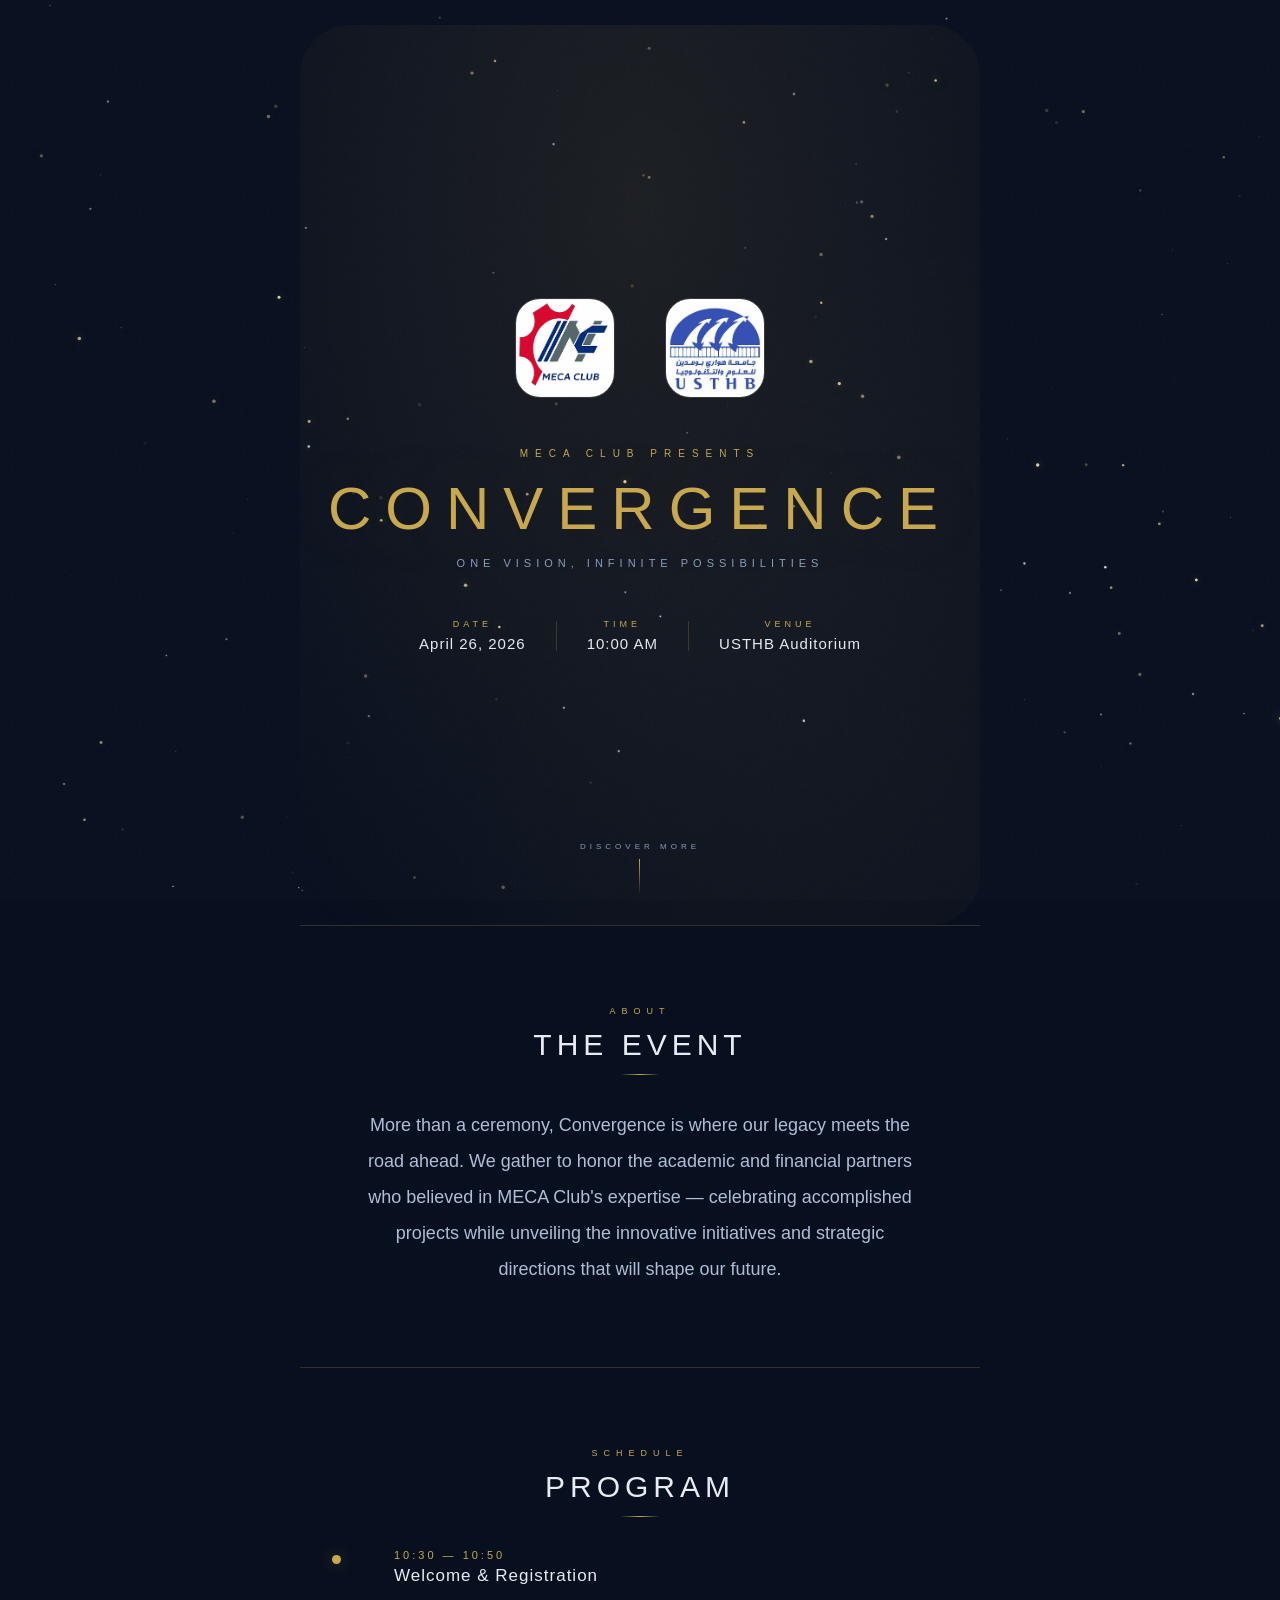
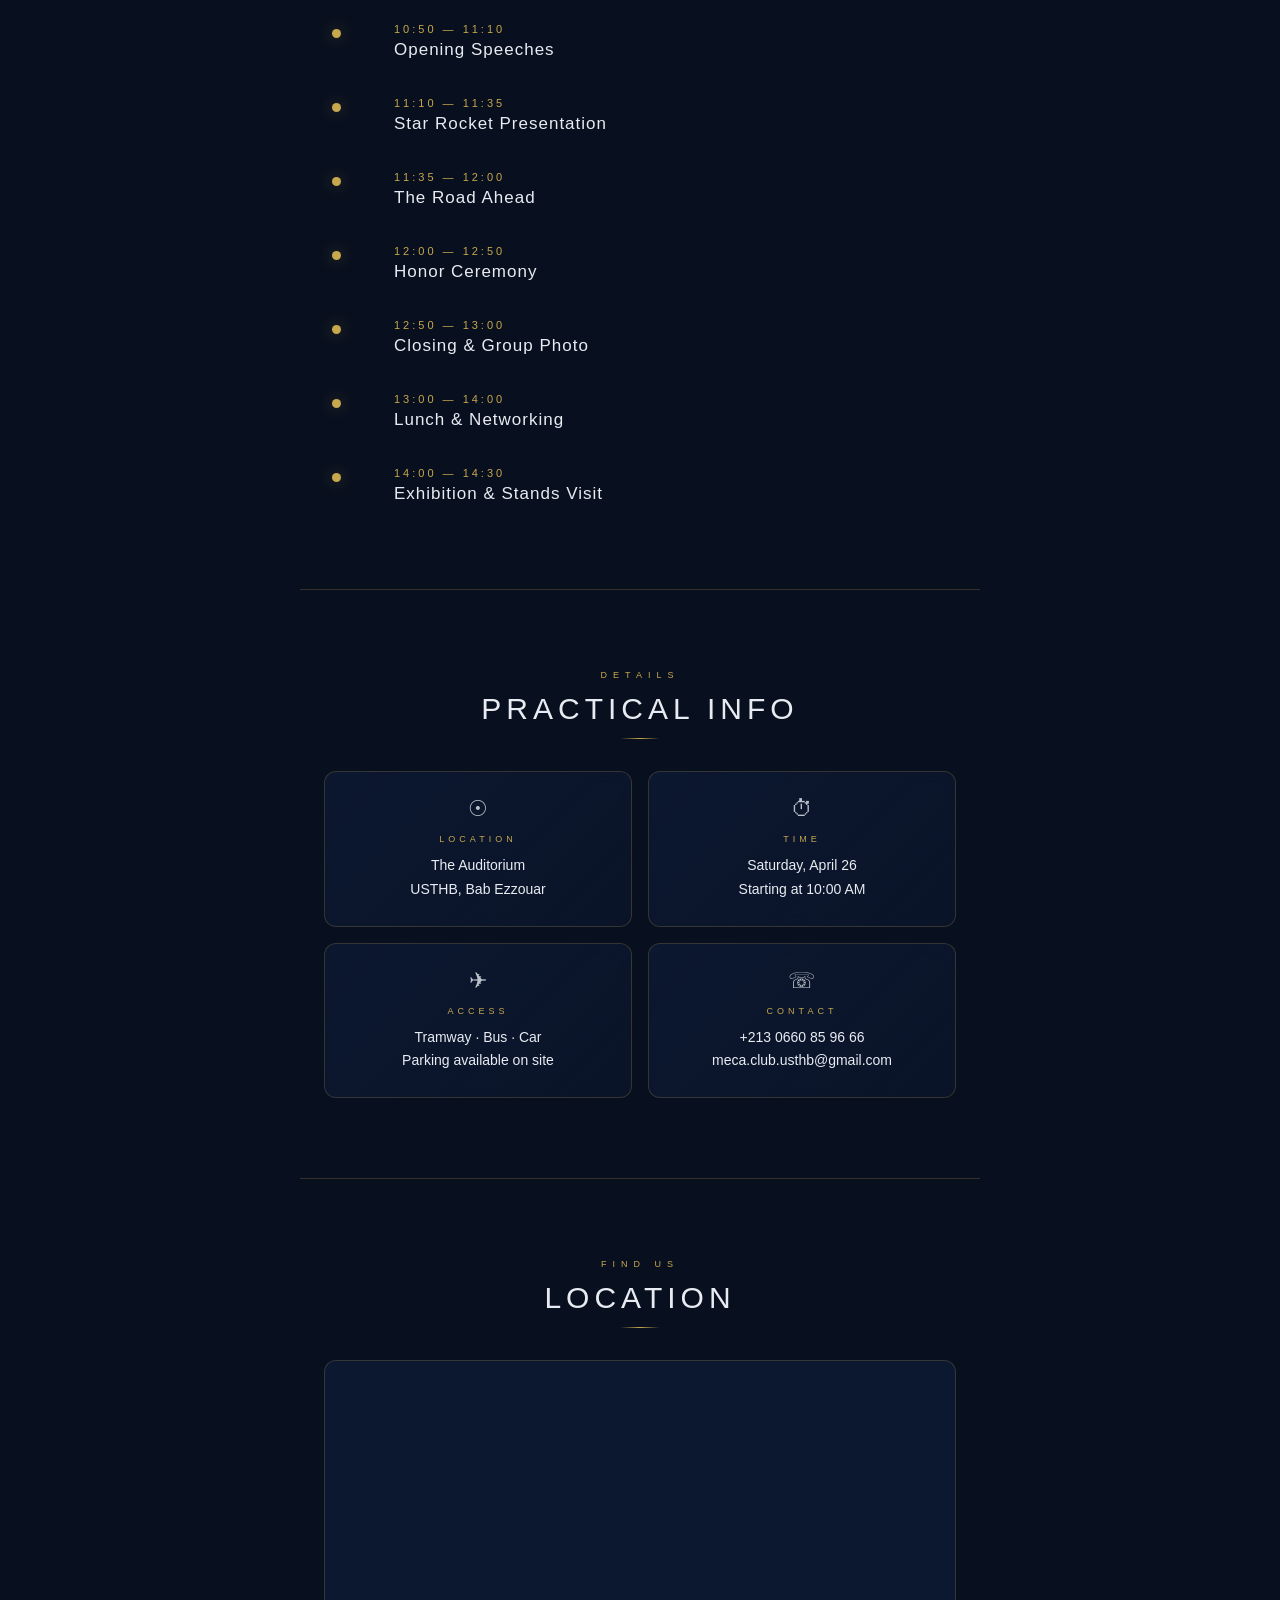
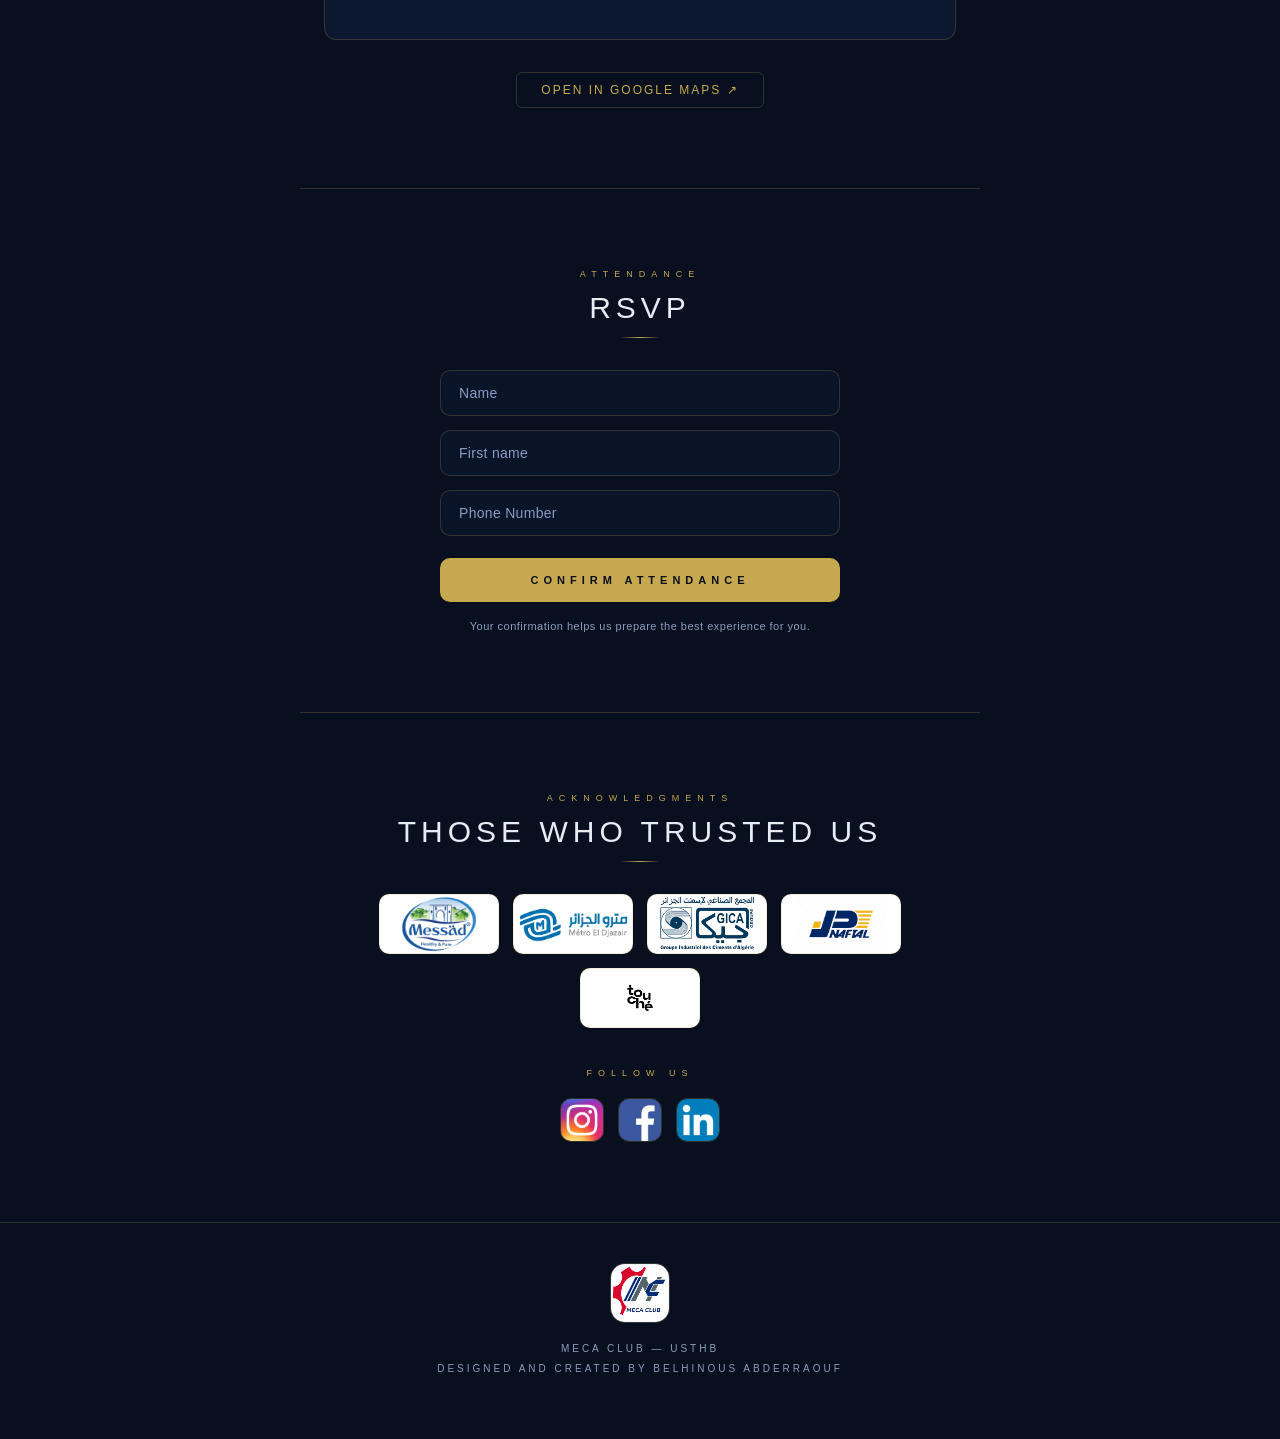
==== commit 4c2c8e35: "Update index.html" ====
--- a/index.html
+++ b/index.html
@@ -193,7 +193,7 @@
   <!-- ===== FOOTER ===== -->
   <footer>
     <div class="footer-logo"><img src="images/meca.jpg" alt="MECA Club"></div>
-    <p class="footer-text">MECA Club — USTHB<br>Bab Ezzouar, Algiers — 2026</p>
+    <p class="footer-text">MECA Club — USTHB<br>Designed and created by belhinous abderraouf</p>
   </footer>
 
   <!-- ===== SMOKE ===== -->
--- a/CSS/style.css
+++ b/CSS/style.css
@@ -129,7 +129,7 @@
 
     .hero-title {
       font-family:    var(--font-serif);
-      font-size:      clamp(44px, 11vw, 65px);
+      font-size:      clamp(44px, 11vw, 60px);
       font-weight:    300;
       color:          var(--gold);
       letter-spacing: 14px;
@@ -754,4 +754,4 @@
       .hero-details     { flex-direction: column; gap: 16px; }
       .hero-detail-sep  { width: 30px; height: 1px; }
       section           { padding: 60px 20px; }
-    }+    }
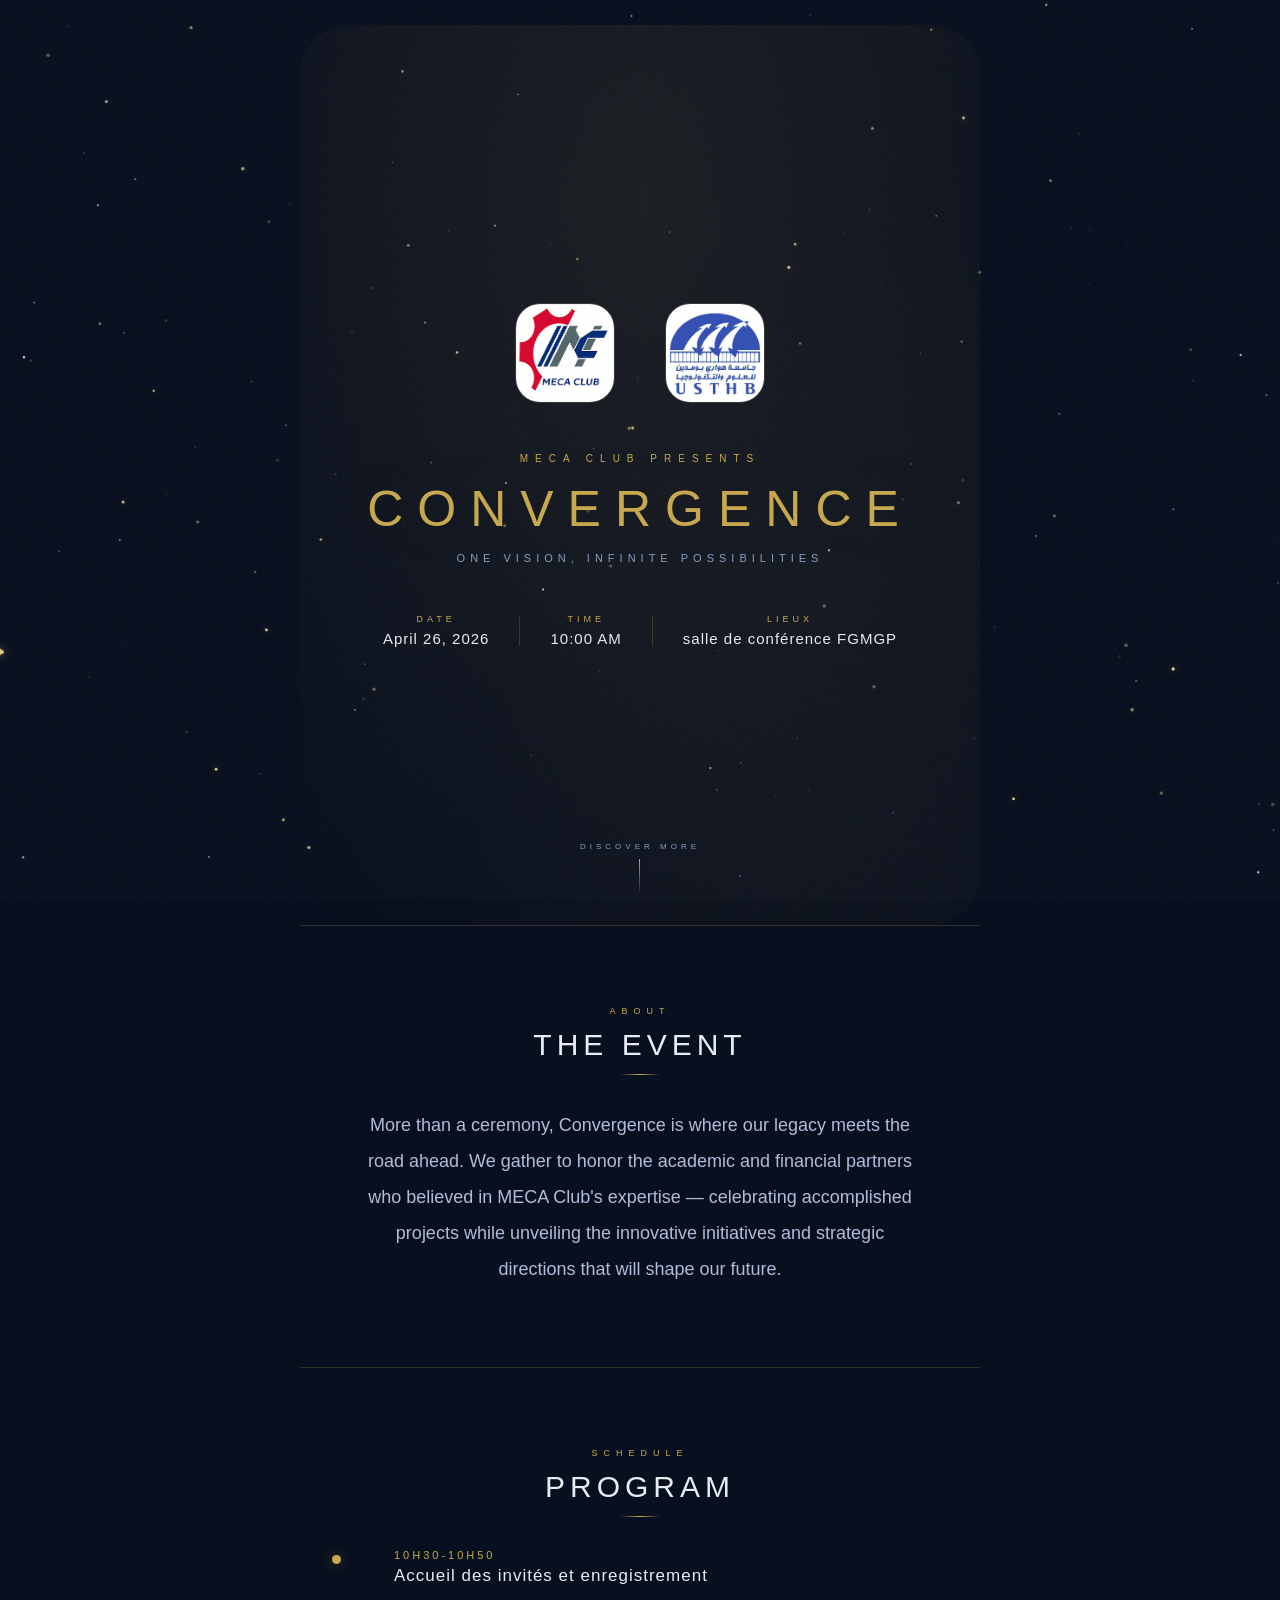
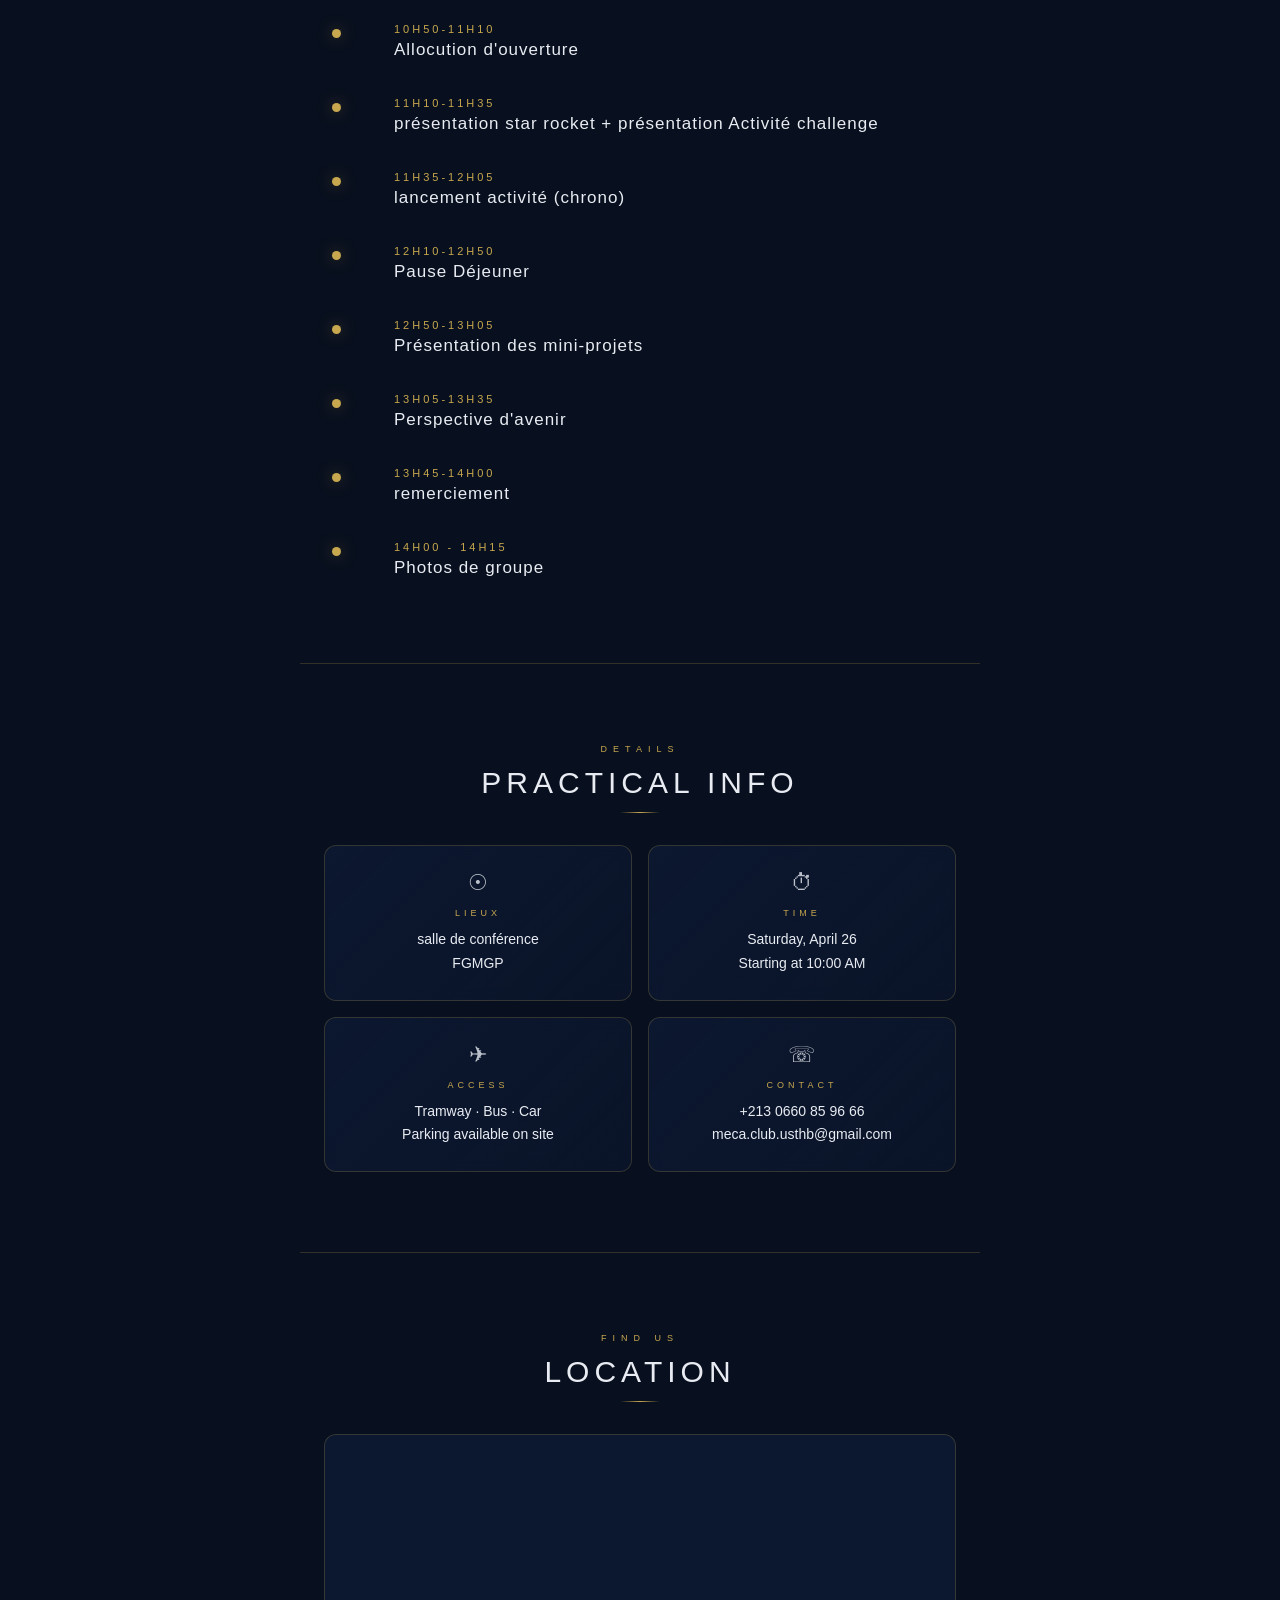
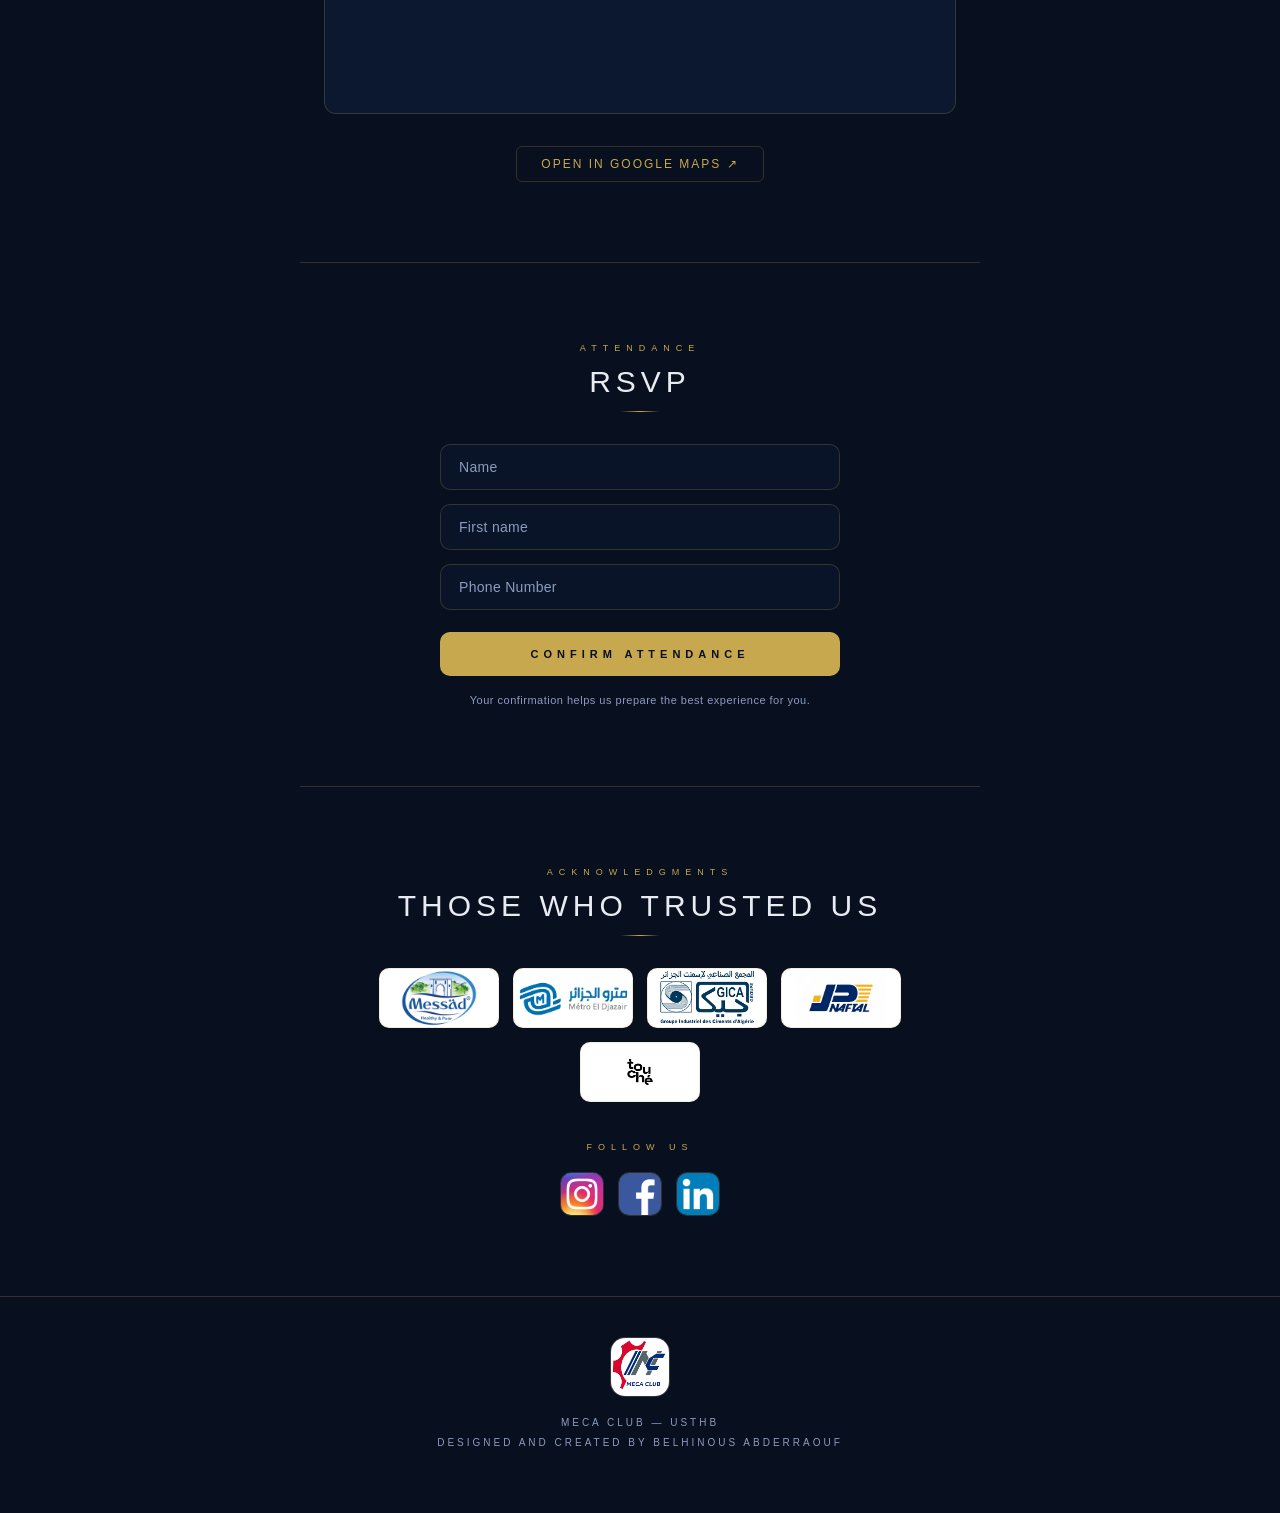
==== commit fc789ba6: "Update event schedule and venue text in French" ====
--- a/index.html
+++ b/index.html
@@ -1,229 +1,289 @@
-<!DOCTYPE html>
+<!doctype html>
 <html lang="en">
-<head>
-  <meta charset="UTF-8">
-  <meta name="viewport" content="width=device-width, initial-scale=1.0">
-  <link rel="stylesheet" href="CSS/style.css">
-  <title>MECA CLUB</title>
-</head>
-<body>
-
-  <canvas id="starCanvas"></canvas>
-  <canvas id="rocket-canvas"></canvas>
-
-  <!-- ===== HERO ===== -->
-  <section class="hero">
-    <div class="hero-logos">
-      <div class="hero-logo"><img src="images/meca.jpg"  alt="MECA Club"></div>
-      <div class="hero-logo"><img src="images/usthb.jpg" alt="USTHB"></div>
+  <head>
+    <meta charset="UTF-8" />
+    <meta name="viewport" content="width=device-width, initial-scale=1.0" />
+    <link rel="stylesheet" href="CSS/style.css" />
+    <title>MECA CLUB</title>
+  </head>
+  <body>
+    <canvas id="starCanvas"></canvas>
+    <canvas id="rocket-canvas"></canvas>
+
+    <!-- ===== HERO ===== -->
+    <section class="hero">
+      <div class="hero-logos">
+        <div class="hero-logo">
+          <img src="images/meca.jpg" alt="MECA Club" />
+        </div>
+        <div class="hero-logo"><img src="images/usthb.jpg" alt="USTHB" /></div>
+      </div>
+      <p class="hero-pretitle">MECA Club presents</p>
+      <h1 class="hero-title">Convergence</h1>
+      <p class="hero-slogan">One Vision, Infinite Possibilities</p>
+      <div class="hero-details">
+        <div class="hero-detail">
+          <span class="hero-detail-label">Date</span>
+          <span class="hero-detail-value">April 26, 2026</span>
+        </div>
+        <div class="hero-detail-sep"></div>
+        <div class="hero-detail">
+          <span class="hero-detail-label">Time</span>
+          <span class="hero-detail-value">10:00 AM</span>
+        </div>
+        <div class="hero-detail-sep"></div>
+        <div class="hero-detail">
+          <span class="hero-detail-label">Lieux</span>
+          <span class="hero-detail-value">salle de conférence FGMGP</span>
+        </div>
+      </div>
+      <div class="scroll-hint">
+        <span>Discover more</span>
+        <div class="scroll-line"></div>
+      </div>
+    </section>
+
+    <!-- ===== ABOUT ===== -->
+    <section class="section-border-top">
+      <p class="section-label">About</p>
+      <h2 class="section-title">The Event</h2>
+      <div class="section-divider"></div>
+      <p class="about-text">
+        More than a ceremony, Convergence is where our legacy meets the road
+        ahead. We gather to honor the academic and financial partners who
+        believed in MECA Club's expertise — celebrating accomplished projects
+        while unveiling the innovative initiatives and strategic directions that
+        will shape our future.
+      </p>
+    </section>
+
+    <!-- ===== PROGRAM ===== -->
+    <section class="section-border-top">
+      <p class="section-label">Schedule</p>
+      <h2 class="section-title">Program</h2>
+      <div class="section-divider"></div>
+      <div class="timeline">
+        <div class="timeline-item">
+          <div class="timeline-dot"></div>
+          <p class="timeline-time">10H30-10H50</p>
+          <p class="timeline-title">Accueil des invités et enregistrement</p>
+        </div>
+        <div class="timeline-item">
+          <div class="timeline-dot"></div>
+          <p class="timeline-time">10H50-11H10</p>
+          <p class="timeline-title">Allocution d'ouverture</p>
+        </div>
+        <div class="timeline-item">
+          <div class="timeline-dot"></div>
+          <p class="timeline-time">11H10-11h35</p>
+          <p class="timeline-title">
+            présentation star rocket + présentation Activité challenge
+          </p>
+        </div>
+        <div class="timeline-item">
+          <div class="timeline-dot"></div>
+          <p class="timeline-time">11H35-12H05</p>
+          <p class="timeline-title">lancement activité (chrono)</p>
+        </div>
+        <div class="timeline-item">
+          <div class="timeline-dot"></div>
+          <p class="timeline-time">12H10-12H50</p>
+          <p class="timeline-title">Pause Déjeuner</p>
+        </div>
+        <div class="timeline-item">
+          <div class="timeline-dot"></div>
+          <p class="timeline-time">12H50-13H05</p>
+          <p class="timeline-title">Présentation des mini-projets</p>
+        </div>
+        <div class="timeline-item">
+          <div class="timeline-dot"></div>
+          <p class="timeline-time">13H05-13H35</p>
+          <p class="timeline-title">Perspective d'avenir</p>
+        </div>
+        <div class="timeline-item">
+          <div class="timeline-dot"></div>
+          <p class="timeline-time">13H45-14H00</p>
+          <p class="timeline-title">remerciement</p>
+        </div>
+        <div class="timeline-item">
+          <div class="timeline-dot"></div>
+          <p class="timeline-time">14H00 - 14H15</p>
+          <p class="timeline-title">Photos de groupe</p>
+        </div>
+      </div>
+    </section>
+
+    <!-- ===== PRACTICAL INFO ===== -->
+    <section class="section-border-top">
+      <p class="section-label">Details</p>
+      <h2 class="section-title">Practical Info</h2>
+      <div class="section-divider"></div>
+      <div class="info-grid">
+        <div class="info-card">
+          <span class="info-card-icon">&#9737;</span>
+          <p class="info-card-title">Lieux</p>
+          <p class="info-card-value">salle de conférence<br />FGMGP</p>
+        </div>
+        <div class="info-card">
+          <span class="info-card-icon">&#9201;</span>
+          <p class="info-card-title">Time</p>
+          <p class="info-card-value">
+            Saturday, April 26<br />Starting at 10:00 AM
+          </p>
+        </div>
+        <div class="info-card">
+          <span class="info-card-icon">&#9992;</span>
+          <p class="info-card-title">Access</p>
+          <p class="info-card-value">
+            Tramway · Bus · Car<br />Parking available on site
+          </p>
+        </div>
+        <div class="info-card">
+          <span class="info-card-icon">&#9743;</span>
+          <p class="info-card-title">Contact</p>
+          <p class="info-card-value">
+            +213 0660 85 96 66<br />meca.club.usthb@gmail.com
+          </p>
+        </div>
+      </div>
+    </section>
+
+    <!-- ===== MAP ===== -->
+    <section class="section-border-top">
+      <p class="section-label">Find us</p>
+      <h2 class="section-title">Location</h2>
+      <div class="section-divider"></div>
+      <div class="map-container">
+        <div class="map-placeholder">
+          <p>USTHB — Bab Ezzouar, Algiers</p>
+          <iframe
+            src="https://www.google.com/maps/embed?pb=!1m18!1m12!1m3!1d12793.91525891576!2d3.1733291924756024!3d36.711060191360616!2m3!1f0!2f0!3f0!3m2!1i1024!2i768!4f13.1!3m3!1m2!1s0x128e5189eb619c9d%3A0x787a0b4fa45e227a!2sUniversit%C3%A9%20des%20Sciences%20et%20de%20la%20Technologie%20Houari%20Boumediene!5e0!3m2!1sfr!2sdz!4v1775222526772!5m2!1sfr!2sdz"
+            width="650"
+            height="550"
+            style="border: 0"
+            allowfullscreen=""
+            loading="lazy"
+            referrerpolicy="no-referrer-when-downgrade"
+          >
+          </iframe>
+        </div>
+      </div>
+      <div style="text-align: center; margin-top: 16px">
+        <a
+          href="https://maps.google.com/?q=USTHB+Bab+Ezzouar"
+          class="map-link"
+          target="_blank"
+        >
+          Open in Google Maps ↗
+        </a>
+      </div>
+    </section>
+
+    <!-- ===== RSVP ===== -->
+    <section class="section-border-top">
+      <p class="section-label">Attendance</p>
+      <h2 class="section-title">RSVP</h2>
+      <div class="section-divider"></div>
+      <div class="rsvp-form">
+        <input class="rsvp-input" type="text" placeholder="Name" />
+        <input class="rsvp-input" type="text" placeholder="First name" />
+        <input class="rsvp-input" type="number" placeholder="Phone Number" />
+        <button class="rsvp-btn" onclick="confirmRSVP()">
+          Confirm Attendance
+        </button>
+        <p class="rsvp-note">
+          Your confirmation helps us prepare the best experience for you.
+        </p>
+      </div>
+    </section>
+
+    <!-- ===== PARTNERS ===== -->
+    <section class="section-border-top">
+      <p class="section-label">Acknowledgments</p>
+      <h2 class="section-title">Those who trusted us</h2>
+      <div class="section-divider"></div>
+      <div class="partners-grid">
+        <div class="partner-slot">
+          <img src="images/messad.png" alt="Messad" />
+        </div>
+        <div class="partner-slot">
+          <img src="images/Metroalger.png" alt="Metroalger" />
+        </div>
+        <div class="partner-slot"><img src="images/gica.png" alt="GICA" /></div>
+        <div class="partner-slot">
+          <img src="images/naftal.png" alt="Naftal" />
+        </div>
+        <div class="partner-slot">
+          <img src="images/touché.png" alt="Touché" />
+        </div>
+      </div>
+      <p class="section-label" style="margin-top: 40px">Follow us</p>
+      <div class="social-links">
+        <a
+          href="https://www.instagram.com/meca.club.usthb"
+          class="social-link"
+          title="Instagram"
+          ><img src="images/instagram.jpg" alt="Instagram"
+        /></a>
+        <a
+          href="https://www.facebook.com/MECA.CLUB.USTHB/"
+          class="social-link"
+          title="Facebook"
+          ><img src="images/facebook.jpg" alt="Facebook"
+        /></a>
+        <a
+          href="https://www.linkedin.com/company/mecaclubusthb/"
+          class="social-link"
+          title="LinkedIn"
+          ><img src="images/linkdin.jpg" alt="LinkedIn"
+        /></a>
+      </div>
+    </section>
+
+    <!-- ===== FOOTER ===== -->
+    <footer>
+      <div class="footer-logo">
+        <img src="images/meca.jpg" alt="MECA Club" />
+      </div>
+      <p class="footer-text">
+        MECA Club — USTHB<br />Designed and created by belhinous abderraouf
+      </p>
+    </footer>
+
+    <!-- ===== SMOKE ===== -->
+    <div class="smoke" id="smoke">
+      <svg
+        width="100%"
+        height="200"
+        viewBox="0 0 400 200"
+        xmlns="http://www.w3.org/2000/svg"
+      >
+        <circle cx="200" cy="180" r="80" fill="#8B9CC0" opacity="0.15" />
+        <circle cx="160" cy="170" r="50" fill="#8B9CC0" opacity="0.10" />
+        <circle cx="250" cy="175" r="60" fill="#8B9CC0" opacity="0.12" />
+        <circle cx="130" cy="185" r="40" fill="#8B9CC0" opacity="0.08" />
+        <circle cx="280" cy="180" r="45" fill="#8B9CC0" opacity="0.08" />
+      </svg>
     </div>
-    <p class="hero-pretitle">MECA Club presents</p>
-    <h1 class="hero-title">Convergence</h1>
-    <p class="hero-slogan">One Vision, Infinite Possibilities</p>
-    <div class="hero-details">
-      <div class="hero-detail">
-        <span class="hero-detail-label">Date</span>
-        <span class="hero-detail-value">April 26, 2026</span>
-      </div>
-      <div class="hero-detail-sep"></div>
-      <div class="hero-detail">
-        <span class="hero-detail-label">Time</span>
-        <span class="hero-detail-value">10:00 AM</span>
-      </div>
-      <div class="hero-detail-sep"></div>
-      <div class="hero-detail">
-        <span class="hero-detail-label">Venue</span>
-        <span class="hero-detail-value">USTHB Auditorium</span>
+
+    <!-- ===== THANK YOU OVERLAY ===== -->
+    <div class="thankyou-overlay" id="thankyou">
+      <div class="thankyou-card">
+        <canvas id="stars-canvas"></canvas>
+        <h2 class="thankyou-title">Merci !</h2>
+        <p class="thankyou-text">
+          On vous attend avec impatience.<br />See you at Convergence.
+        </p>
+        <p class="thankyou-date">April 26, 2026 — USTHB</p>
+        <button
+          class="thankyou-close"
+          onclick="document.getElementById('thankyou').classList.remove('show')"
+        >
+          Close
+        </button>
       </div>
     </div>
-    <div class="scroll-hint">
-      <span>Discover more</span>
-      <div class="scroll-line"></div>
-    </div>
-  </section>
-
-  <!-- ===== ABOUT ===== -->
-  <section class="section-border-top">
-    <p class="section-label">About</p>
-    <h2 class="section-title">The Event</h2>
-    <div class="section-divider"></div>
-    <p class="about-text">
-      More than a ceremony, Convergence is where our legacy meets the road ahead.
-      We gather to honor the academic and financial partners who believed in MECA Club's expertise —
-      celebrating accomplished projects while unveiling the innovative initiatives and strategic
-      directions that will shape our future.
-    </p>
-  </section>
-
-  <!-- ===== PROGRAM ===== -->
-  <section class="section-border-top">
-    <p class="section-label">Schedule</p>
-    <h2 class="section-title">Program</h2>
-    <div class="section-divider"></div>
-    <div class="timeline">
-      <div class="timeline-item">
-        <div class="timeline-dot"></div>
-        <p class="timeline-time">10:30 — 10:50</p>
-        <p class="timeline-title">Welcome &amp; Registration</p>
-      </div>
-      <div class="timeline-item">
-        <div class="timeline-dot"></div>
-        <p class="timeline-time">10:50 — 11:10</p>
-        <p class="timeline-title">Opening Speeches</p>
-      </div>
-      <div class="timeline-item">
-        <div class="timeline-dot"></div>
-        <p class="timeline-time">11:10 — 11:35</p>
-        <p class="timeline-title">Star Rocket Presentation</p>
-      </div>
-      <div class="timeline-item">
-        <div class="timeline-dot"></div>
-        <p class="timeline-time">11:35 — 12:00</p>
-        <p class="timeline-title">The Road Ahead</p>
-      </div>
-      <div class="timeline-item">
-        <div class="timeline-dot"></div>
-        <p class="timeline-time">12:00 — 12:50</p>
-        <p class="timeline-title">Honor Ceremony</p>
-      </div>
-      <div class="timeline-item">
-        <div class="timeline-dot"></div>
-        <p class="timeline-time">12:50 — 13:00</p>
-        <p class="timeline-title">Closing &amp; Group Photo</p>
-      </div>
-      <div class="timeline-item">
-        <div class="timeline-dot"></div>
-        <p class="timeline-time">13:00 — 14:00</p>
-        <p class="timeline-title">Lunch &amp; Networking</p>
-      </div>
-      <div class="timeline-item">
-        <div class="timeline-dot"></div>
-        <p class="timeline-time">14:00 — 14:30</p>
-        <p class="timeline-title">Exhibition &amp; Stands Visit</p>
-      </div>
-    </div>
-  </section>
-
-  <!-- ===== PRACTICAL INFO ===== -->
-  <section class="section-border-top">
-    <p class="section-label">Details</p>
-    <h2 class="section-title">Practical Info</h2>
-    <div class="section-divider"></div>
-    <div class="info-grid">
-      <div class="info-card">
-        <span class="info-card-icon">&#9737;</span>
-        <p class="info-card-title">Location</p>
-        <p class="info-card-value">The Auditorium<br>USTHB, Bab Ezzouar</p>
-      </div>
-      <div class="info-card">
-        <span class="info-card-icon">&#9201;</span>
-        <p class="info-card-title">Time</p>
-        <p class="info-card-value">Saturday, April 26<br>Starting at 10:00 AM</p>
-      </div>
-      <div class="info-card">
-        <span class="info-card-icon">&#9992;</span>
-        <p class="info-card-title">Access</p>
-        <p class="info-card-value">Tramway · Bus · Car<br>Parking available on site</p>
-      </div>
-      <div class="info-card">
-        <span class="info-card-icon">&#9743;</span>
-        <p class="info-card-title">Contact</p>
-        <p class="info-card-value">+213 0660 85 96 66<br>meca.club.usthb@gmail.com</p>
-      </div>
-    </div>
-  </section>
-
-  <!-- ===== MAP ===== -->
-  <section class="section-border-top">
-    <p class="section-label">Find us</p>
-    <h2 class="section-title">Location</h2>
-    <div class="section-divider"></div>
-    <div class="map-container">
-      <div class="map-placeholder">
-        <p>USTHB — Bab Ezzouar, Algiers</p>
-        <iframe
-          src="https://www.google.com/maps/embed?pb=!1m18!1m12!1m3!1d12793.91525891576!2d3.1733291924756024!3d36.711060191360616!2m3!1f0!2f0!3f0!3m2!1i1024!2i768!4f13.1!3m3!1m2!1s0x128e5189eb619c9d%3A0x787a0b4fa45e227a!2sUniversit%C3%A9%20des%20Sciences%20et%20de%20la%20Technologie%20Houari%20Boumediene!5e0!3m2!1sfr!2sdz!4v1775222526772!5m2!1sfr!2sdz"
-          width="650" height="550" style="border:0;"
-          allowfullscreen="" loading="lazy"
-          referrerpolicy="no-referrer-when-downgrade">
-        </iframe>
-      </div>
-    </div>
-    <div style="text-align:center; margin-top:16px;">
-      <a href="https://maps.google.com/?q=USTHB+Bab+Ezzouar" class="map-link" target="_blank">
-        Open in Google Maps ↗
-      </a>
-    </div>
-  </section>
-
-  <!-- ===== RSVP ===== -->
-  <section class="section-border-top">
-    <p class="section-label">Attendance</p>
-    <h2 class="section-title">RSVP</h2>
-    <div class="section-divider"></div>
-    <div class="rsvp-form">
-      <input class="rsvp-input" type="text"   placeholder="Name">
-      <input class="rsvp-input" type="text"   placeholder="First name">
-      <input class="rsvp-input" type="number" placeholder="Phone Number">
-      <button class="rsvp-btn" onclick="confirmRSVP()">Confirm Attendance</button>
-      <p class="rsvp-note">Your confirmation helps us prepare the best experience for you.</p>
-    </div>
-  </section>
-
-  <!-- ===== PARTNERS ===== -->
-  <section class="section-border-top">
-    <p class="section-label">Acknowledgments</p>
-    <h2 class="section-title">Those who trusted us</h2>
-    <div class="section-divider"></div>
-    <div class="partners-grid">
-      <div class="partner-slot"><img src="images/messad.png"    alt="Messad"></div>
-      <div class="partner-slot"><img src="images/Metroalger.png" alt="Metroalger"></div>
-      <div class="partner-slot"><img src="images/gica.png"      alt="GICA"></div>
-      <div class="partner-slot"><img src="images/naftal.png"    alt="Naftal"></div>
-      <div class="partner-slot"><img src="images/touché.png"    alt="Touché"></div>
-    </div>
-    <p class="section-label" style="margin-top: 40px;">Follow us</p>
-    <div class="social-links">
-      <a href="https://www.instagram.com/meca.club.usthb"       class="social-link" title="Instagram"><img src="images/instagram.jpg" alt="Instagram"></a>
-      <a href="https://www.facebook.com/MECA.CLUB.USTHB/"       class="social-link" title="Facebook"><img src="images/facebook.jpg"  alt="Facebook"></a>
-      <a href="https://www.linkedin.com/company/mecaclubusthb/" class="social-link" title="LinkedIn"><img src="images/linkdin.jpg"   alt="LinkedIn"></a>
-    </div>
-  </section>
-
-  <!-- ===== FOOTER ===== -->
-  <footer>
-    <div class="footer-logo"><img src="images/meca.jpg" alt="MECA Club"></div>
-    <p class="footer-text">MECA Club — USTHB<br>Designed and created by belhinous abderraouf</p>
-  </footer>
-
-  <!-- ===== SMOKE ===== -->
-  <div class="smoke" id="smoke">
-    <svg width="100%" height="200" viewBox="0 0 400 200" xmlns="http://www.w3.org/2000/svg">
-      <circle cx="200" cy="180" r="80" fill="#8B9CC0" opacity="0.15"/>
-      <circle cx="160" cy="170" r="50" fill="#8B9CC0" opacity="0.10"/>
-      <circle cx="250" cy="175" r="60" fill="#8B9CC0" opacity="0.12"/>
-      <circle cx="130" cy="185" r="40" fill="#8B9CC0" opacity="0.08"/>
-      <circle cx="280" cy="180" r="45" fill="#8B9CC0" opacity="0.08"/>
-    </svg>
-  </div>
-
-  <!-- ===== THANK YOU OVERLAY ===== -->
-  <div class="thankyou-overlay" id="thankyou">
-    <div class="thankyou-card">
-      <canvas id="stars-canvas"></canvas>
-      <h2 class="thankyou-title">Merci !</h2>
-      <p class="thankyou-text">On vous attend avec impatience.<br>See you at Convergence.</p>
-      <p class="thankyou-date">April 26, 2026 — USTHB</p>
-      <button class="thankyou-close" onclick="document.getElementById('thankyou').classList.remove('show')">
-        Close
-      </button>
-    </div>
-  </div>
-
-
-
-  <script src="JS/script.js"></script>
-
-
-</body>
+
+    <script src="JS/script.js"></script>
+  </body>
 </html>
--- a/CSS/style.css
+++ b/CSS/style.css
@@ -129,7 +129,7 @@
 
     .hero-title {
       font-family:    var(--font-serif);
-      font-size:      clamp(44px, 11vw, 60px);
+      font-size:      clamp(33px, 11vw, 50px);
       font-weight:    300;
       color:          var(--gold);
       letter-spacing: 14px;
@@ -754,4 +754,6 @@
       .hero-details     { flex-direction: column; gap: 16px; }
       .hero-detail-sep  { width: 30px; height: 1px; }
       section           { padding: 60px 20px; }
-    }
+      .hero-title       { letter-spacing: 6px;font-weight: 200;font-size:clamp(33px, 1vw, 50px);
+}
+    }
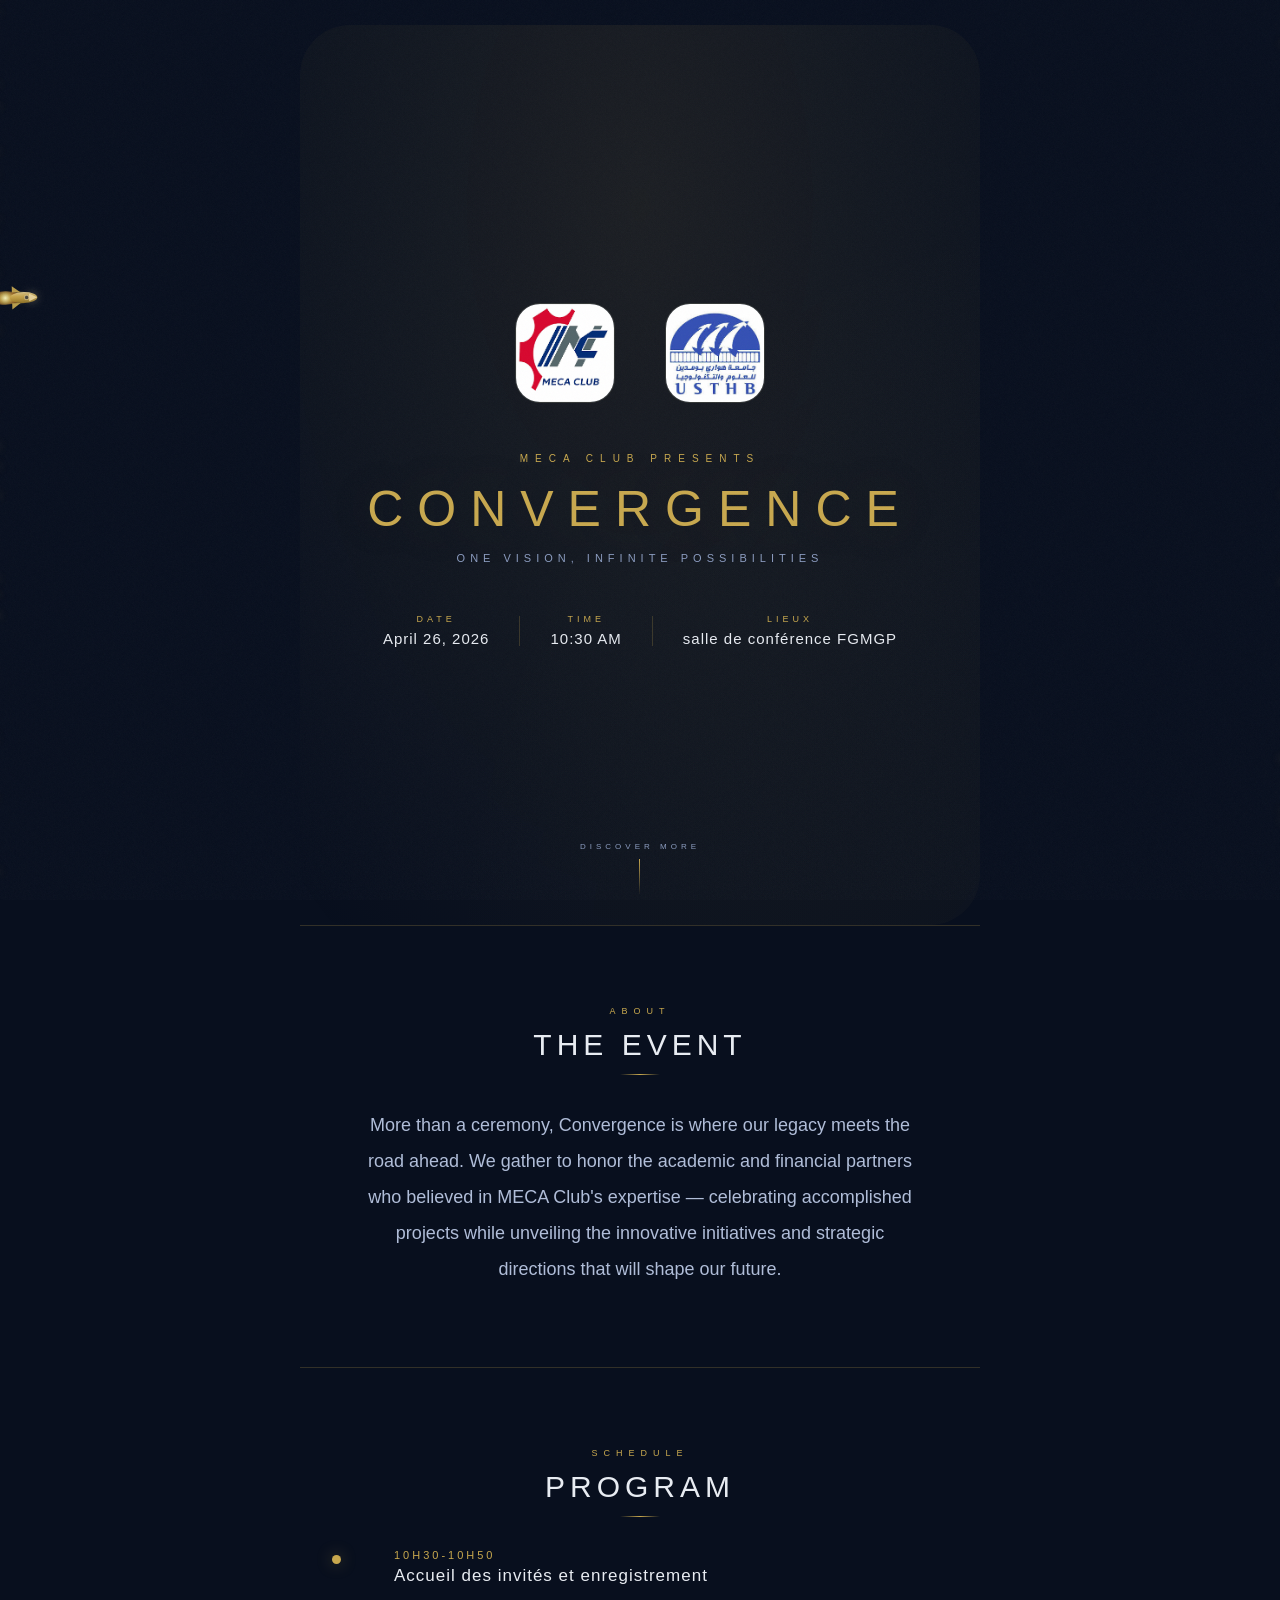
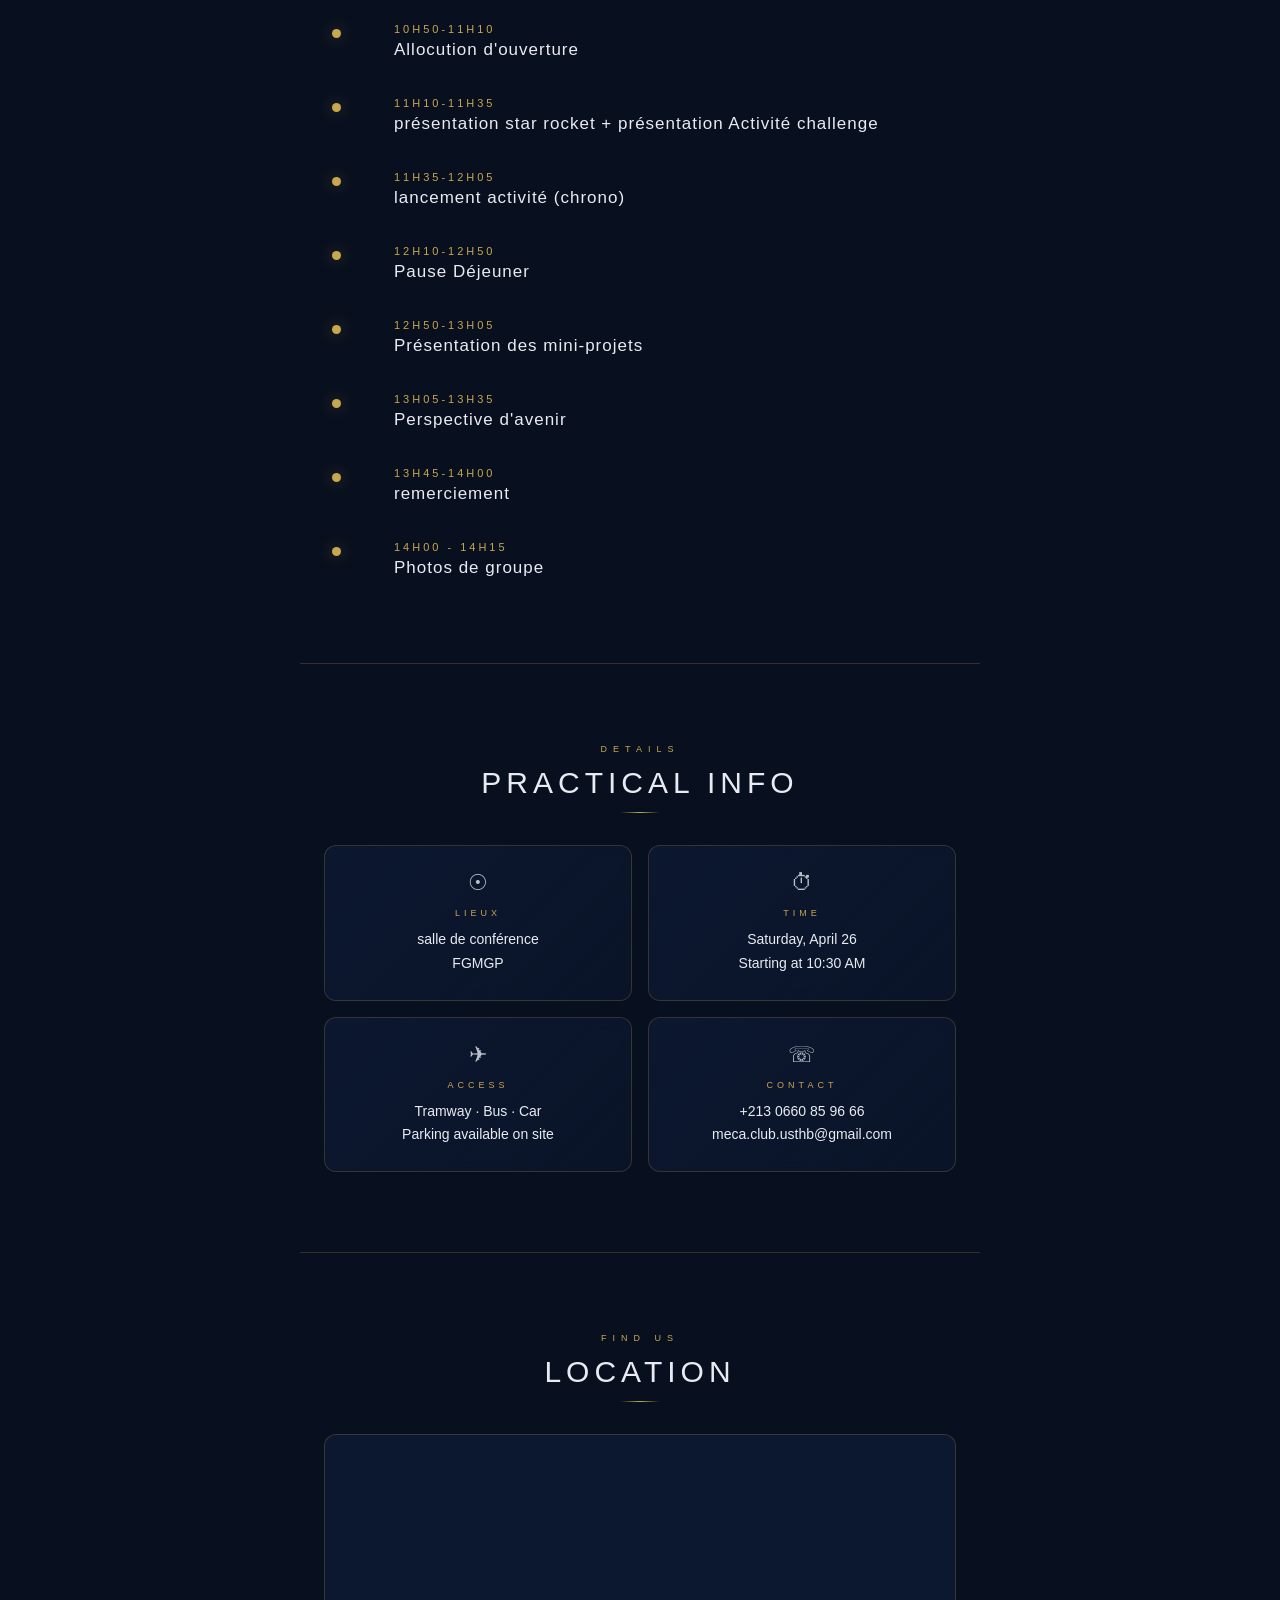
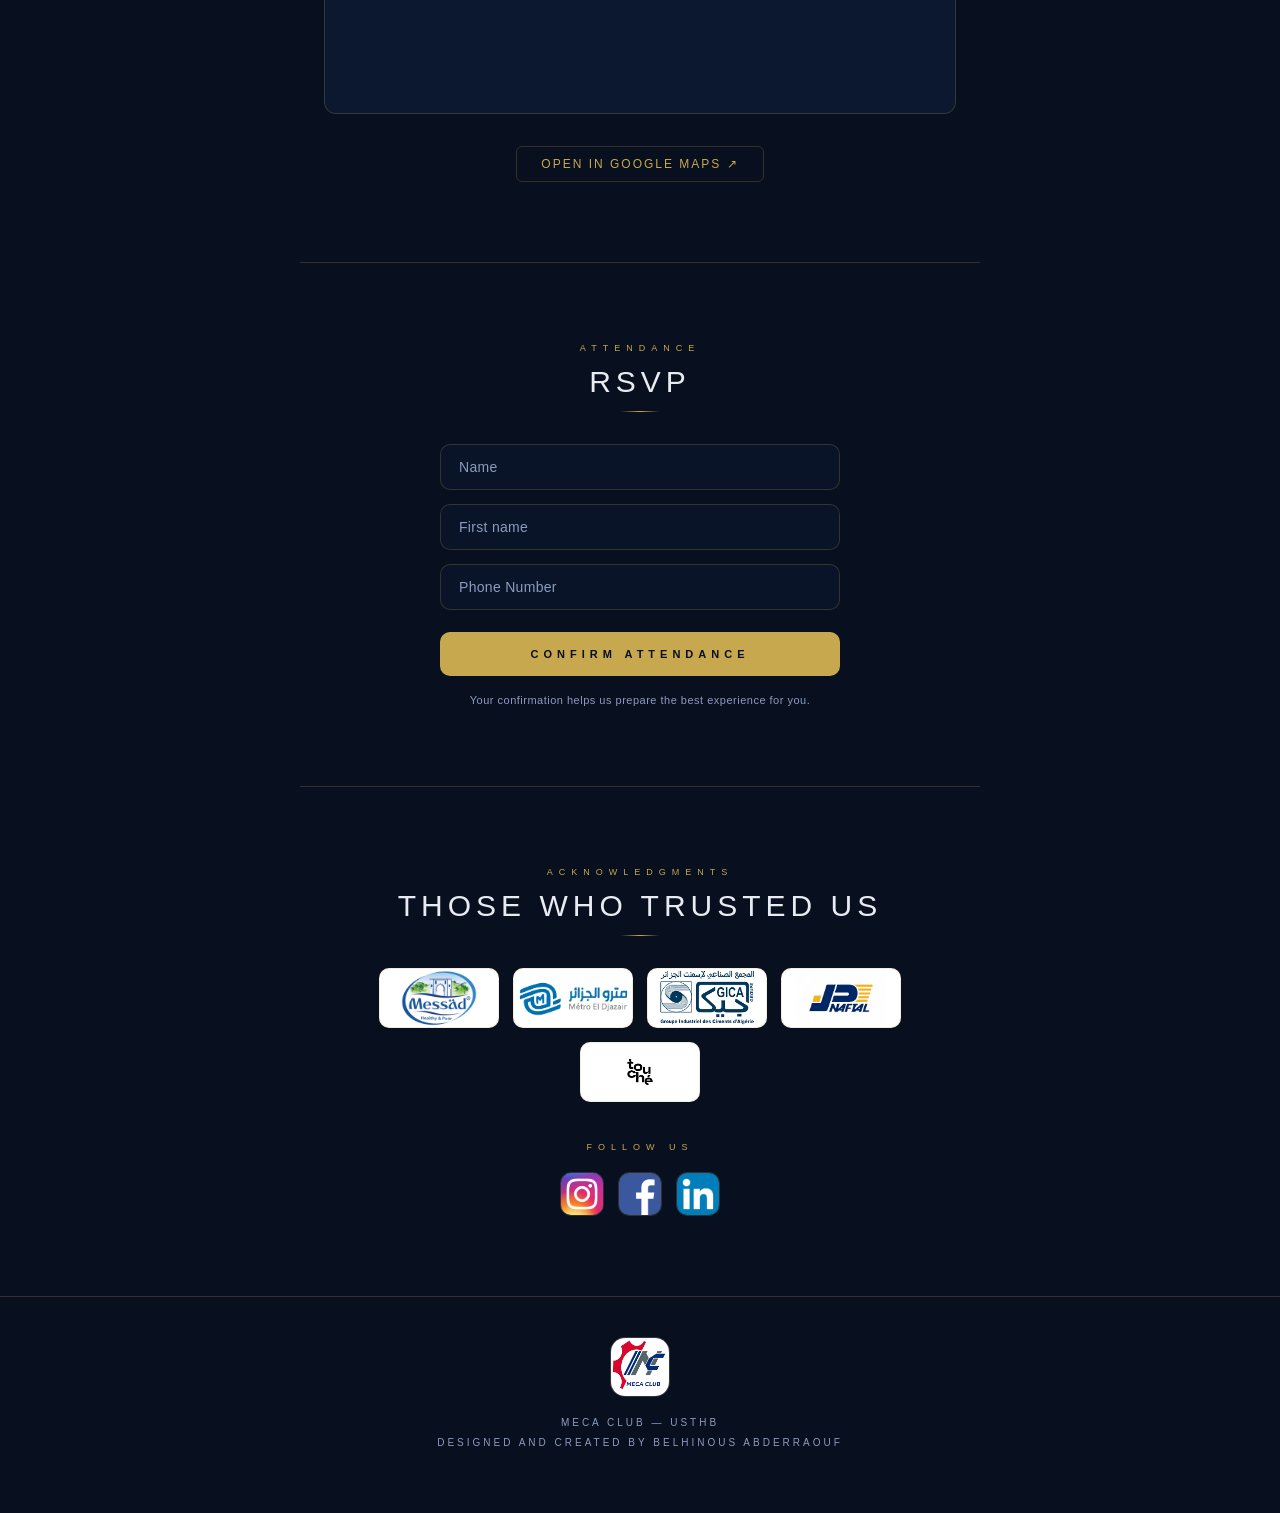
==== commit 40035a20: "correct the starting time Co-authored-by: Copilot <copilot@github.com>" ====
--- a/index.html
+++ b/index.html
@@ -29,7 +29,7 @@
         <div class="hero-detail-sep"></div>
         <div class="hero-detail">
           <span class="hero-detail-label">Time</span>
-          <span class="hero-detail-value">10:00 AM</span>
+          <span class="hero-detail-value">10:30 AM</span>
         </div>
         <div class="hero-detail-sep"></div>
         <div class="hero-detail">
@@ -128,7 +128,7 @@
           <span class="info-card-icon">&#9201;</span>
           <p class="info-card-title">Time</p>
           <p class="info-card-value">
-            Saturday, April 26<br />Starting at 10:00 AM
+            Saturday, April 26<br />Starting at 10:30 AM
           </p>
         </div>
         <div class="info-card">
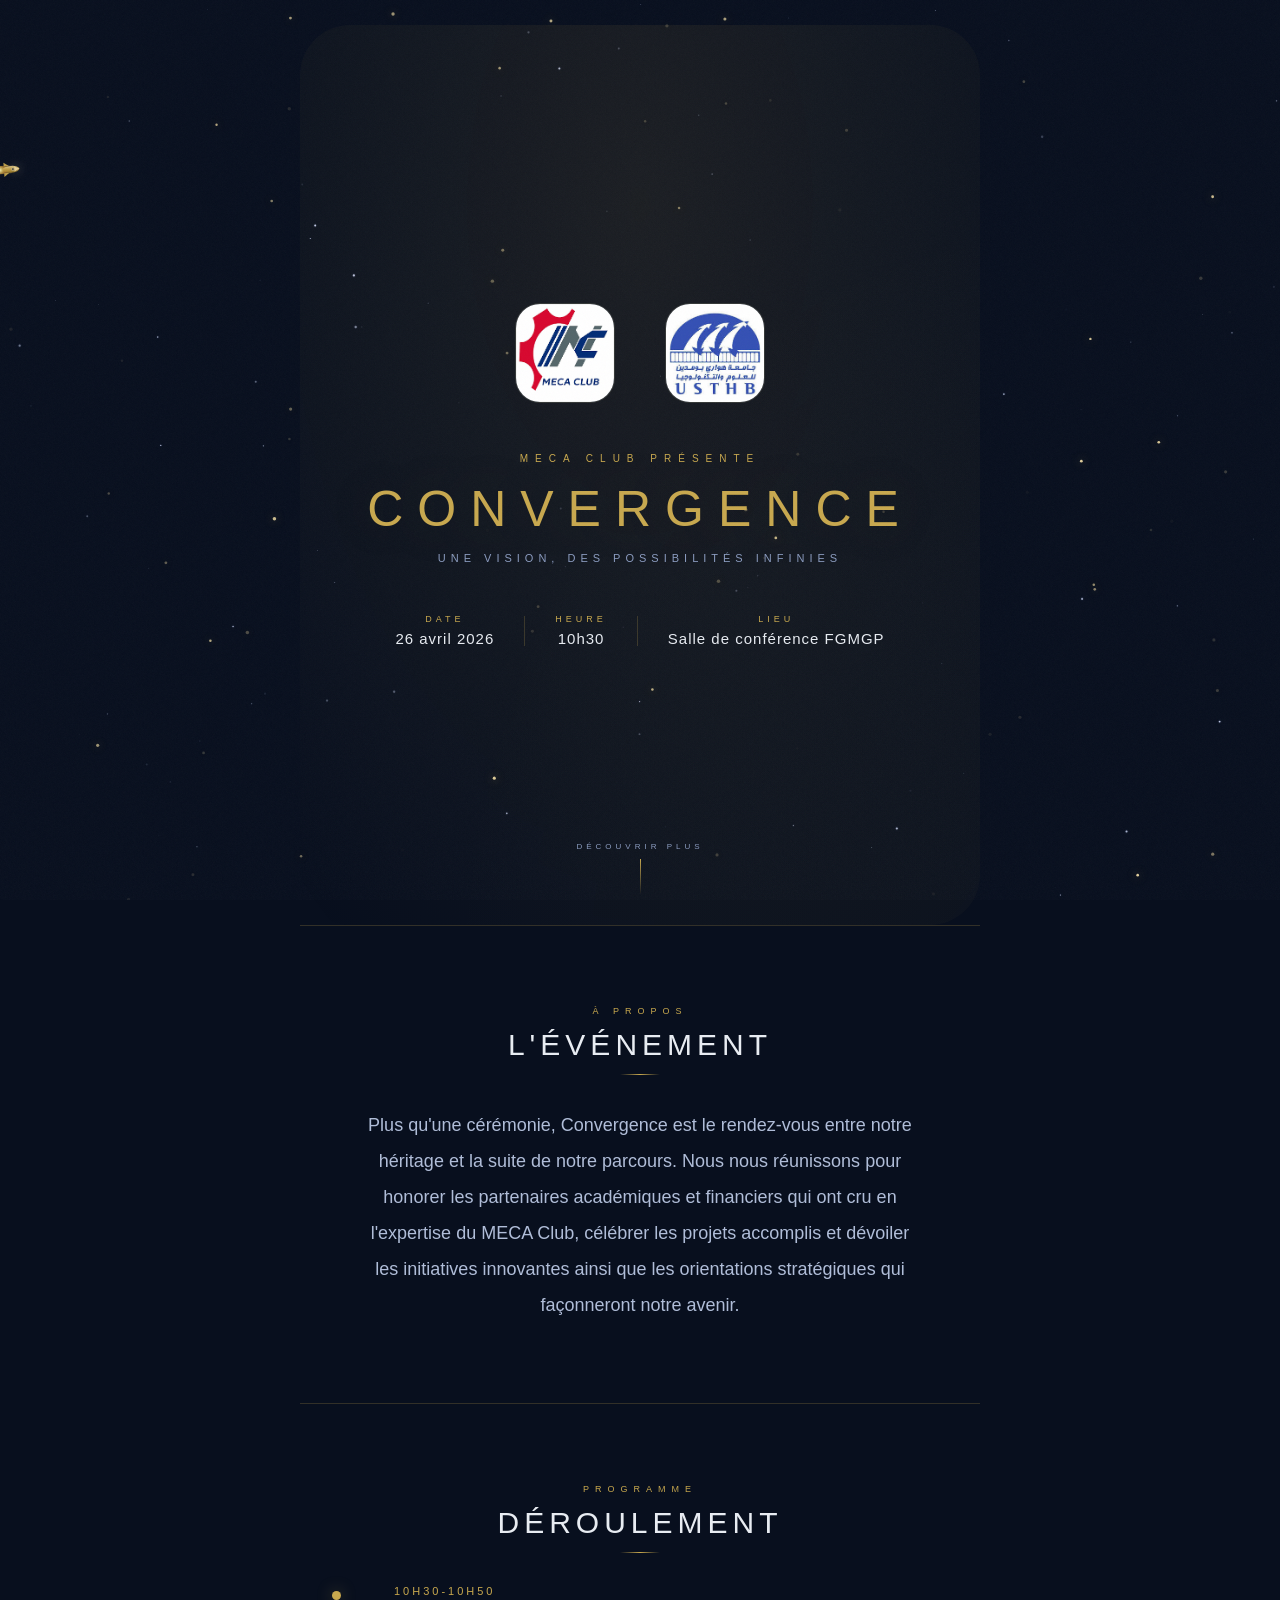
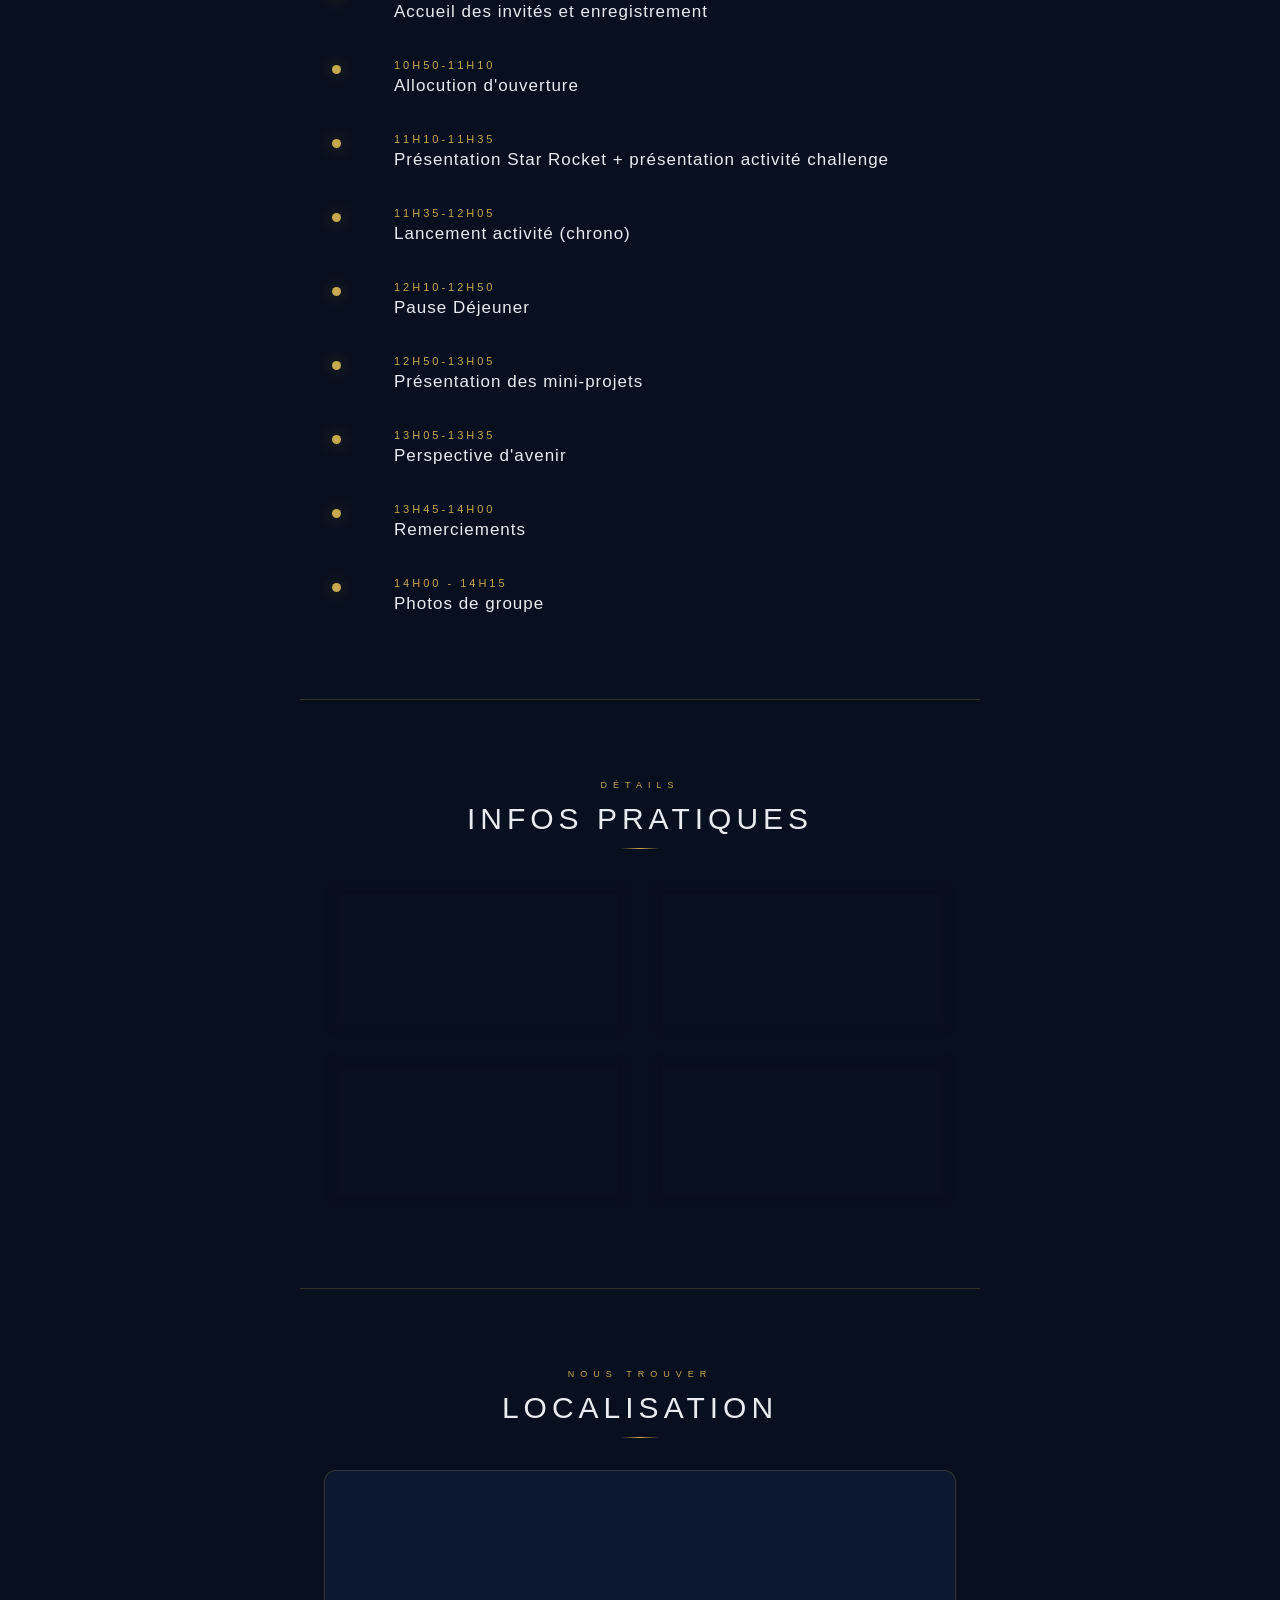
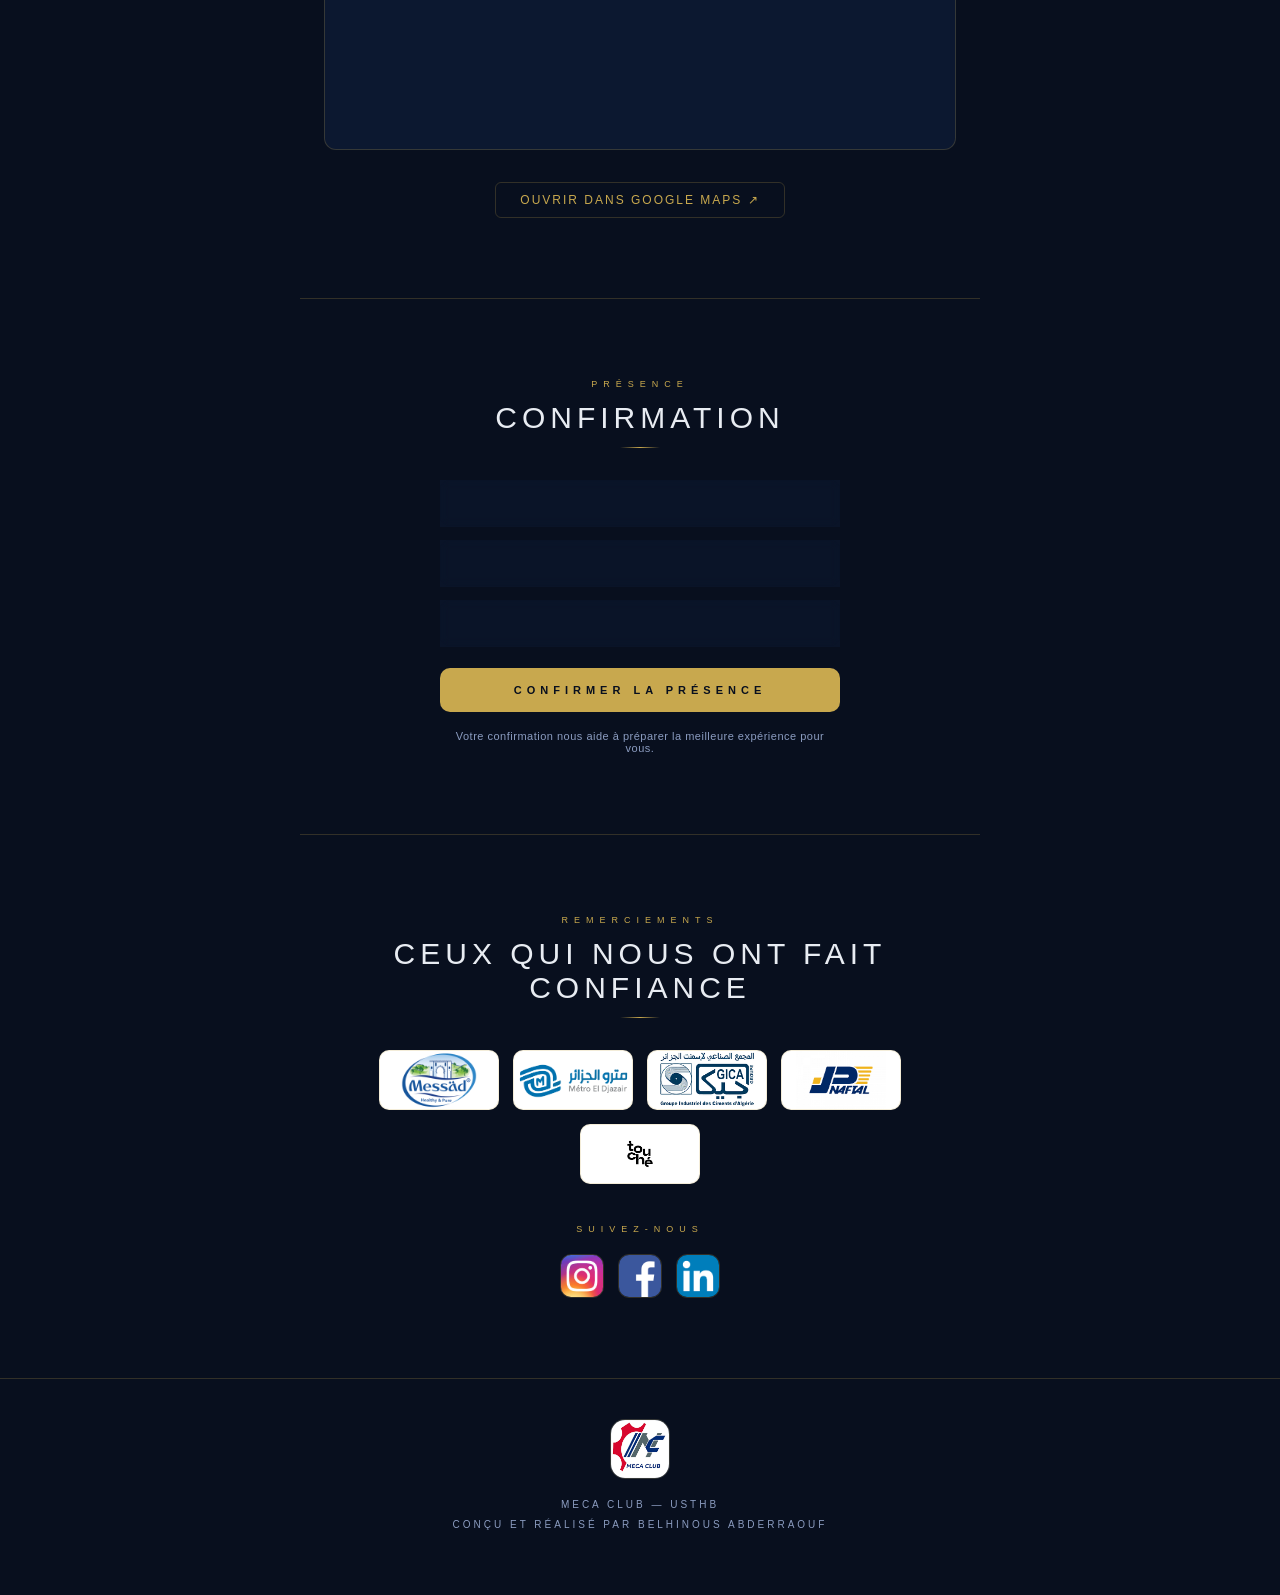
==== commit 78f11788: "translate website from en to french Co-authored-by: Copilot <copilot@github.com>" ====
--- a/index.html
+++ b/index.html
@@ -1,5 +1,5 @@
 <!doctype html>
-<html lang="en">
+<html lang="fr">
   <head>
     <meta charset="UTF-8" />
     <meta name="viewport" content="width=device-width, initial-scale=1.0" />
@@ -10,7 +10,7 @@
     <canvas id="starCanvas"></canvas>
     <canvas id="rocket-canvas"></canvas>
 
-    <!-- ===== HERO ===== -->
+    <!-- ===== ACCUEIL ===== -->
     <section class="hero">
       <div class="hero-logos">
         <div class="hero-logo">
@@ -18,49 +18,50 @@
         </div>
         <div class="hero-logo"><img src="images/usthb.jpg" alt="USTHB" /></div>
       </div>
-      <p class="hero-pretitle">MECA Club presents</p>
+      <p class="hero-pretitle">MECA Club présente</p>
       <h1 class="hero-title">Convergence</h1>
-      <p class="hero-slogan">One Vision, Infinite Possibilities</p>
+      <p class="hero-slogan">Une vision, des possibilités infinies</p>
       <div class="hero-details">
         <div class="hero-detail">
           <span class="hero-detail-label">Date</span>
-          <span class="hero-detail-value">April 26, 2026</span>
+          <span class="hero-detail-value">26 avril 2026</span>
         </div>
         <div class="hero-detail-sep"></div>
         <div class="hero-detail">
-          <span class="hero-detail-label">Time</span>
-          <span class="hero-detail-value">10:30 AM</span>
+          <span class="hero-detail-label">Heure</span>
+          <span class="hero-detail-value">10h30</span>
         </div>
         <div class="hero-detail-sep"></div>
         <div class="hero-detail">
-          <span class="hero-detail-label">Lieux</span>
-          <span class="hero-detail-value">salle de conférence FGMGP</span>
+          <span class="hero-detail-label">Lieu</span>
+          <span class="hero-detail-value">Salle de conférence FGMGP</span>
         </div>
       </div>
       <div class="scroll-hint">
-        <span>Discover more</span>
+        <span>Découvrir plus</span>
         <div class="scroll-line"></div>
       </div>
     </section>
 
-    <!-- ===== ABOUT ===== -->
-    <section class="section-border-top">
-      <p class="section-label">About</p>
-      <h2 class="section-title">The Event</h2>
+    <!-- ===== À PROPOS ===== -->
+    <section class="section-border-top">
+      <p class="section-label">À propos</p>
+      <h2 class="section-title">L'événement</h2>
       <div class="section-divider"></div>
       <p class="about-text">
-        More than a ceremony, Convergence is where our legacy meets the road
-        ahead. We gather to honor the academic and financial partners who
-        believed in MECA Club's expertise — celebrating accomplished projects
-        while unveiling the innovative initiatives and strategic directions that
-        will shape our future.
+        Plus qu'une cérémonie, Convergence est le rendez-vous entre notre
+        héritage et la suite de notre parcours. Nous nous réunissons pour
+        honorer les partenaires académiques et financiers qui ont cru en
+        l'expertise du MECA Club, célébrer les projets accomplis et dévoiler
+        les initiatives innovantes ainsi que les orientations stratégiques qui
+        façonneront notre avenir.
       </p>
     </section>
 
-    <!-- ===== PROGRAM ===== -->
-    <section class="section-border-top">
-      <p class="section-label">Schedule</p>
-      <h2 class="section-title">Program</h2>
+    <!-- ===== PROGRAMME ===== -->
+    <section class="section-border-top">
+      <p class="section-label">Programme</p>
+      <h2 class="section-title">Déroulement</h2>
       <div class="section-divider"></div>
       <div class="timeline">
         <div class="timeline-item">
@@ -77,13 +78,13 @@
           <div class="timeline-dot"></div>
           <p class="timeline-time">11H10-11h35</p>
           <p class="timeline-title">
-            présentation star rocket + présentation Activité challenge
+            Présentation Star Rocket + présentation activité challenge
           </p>
         </div>
         <div class="timeline-item">
           <div class="timeline-dot"></div>
           <p class="timeline-time">11H35-12H05</p>
-          <p class="timeline-title">lancement activité (chrono)</p>
+          <p class="timeline-title">Lancement activité (chrono)</p>
         </div>
         <div class="timeline-item">
           <div class="timeline-dot"></div>
@@ -103,7 +104,7 @@
         <div class="timeline-item">
           <div class="timeline-dot"></div>
           <p class="timeline-time">13H45-14H00</p>
-          <p class="timeline-title">remerciement</p>
+          <p class="timeline-title">Remerciements</p>
         </div>
         <div class="timeline-item">
           <div class="timeline-dot"></div>
@@ -113,29 +114,29 @@
       </div>
     </section>
 
-    <!-- ===== PRACTICAL INFO ===== -->
-    <section class="section-border-top">
-      <p class="section-label">Details</p>
-      <h2 class="section-title">Practical Info</h2>
+    <!-- ===== INFOS PRATIQUES ===== -->
+    <section class="section-border-top">
+      <p class="section-label">Détails</p>
+      <h2 class="section-title">Infos pratiques</h2>
       <div class="section-divider"></div>
       <div class="info-grid">
         <div class="info-card">
           <span class="info-card-icon">&#9737;</span>
-          <p class="info-card-title">Lieux</p>
-          <p class="info-card-value">salle de conférence<br />FGMGP</p>
+          <p class="info-card-title">Lieu</p>
+          <p class="info-card-value">Salle de conférence<br />FGMGP</p>
         </div>
         <div class="info-card">
           <span class="info-card-icon">&#9201;</span>
-          <p class="info-card-title">Time</p>
+          <p class="info-card-title">Heure</p>
           <p class="info-card-value">
-            Saturday, April 26<br />Starting at 10:30 AM
+            Samedi 26 avril<br />À partir de 10h30
           </p>
         </div>
         <div class="info-card">
           <span class="info-card-icon">&#9992;</span>
-          <p class="info-card-title">Access</p>
+          <p class="info-card-title">Accès</p>
           <p class="info-card-value">
-            Tramway · Bus · Car<br />Parking available on site
+            Tramway · Bus · Voiture<br />Parking disponible sur place
           </p>
         </div>
         <div class="info-card">
@@ -148,14 +149,14 @@
       </div>
     </section>
 
-    <!-- ===== MAP ===== -->
-    <section class="section-border-top">
-      <p class="section-label">Find us</p>
-      <h2 class="section-title">Location</h2>
+    <!-- ===== CARTE ===== -->
+    <section class="section-border-top">
+      <p class="section-label">Nous trouver</p>
+      <h2 class="section-title">Localisation</h2>
       <div class="section-divider"></div>
       <div class="map-container">
         <div class="map-placeholder">
-          <p>USTHB — Bab Ezzouar, Algiers</p>
+          <p>USTHB — Bab Ezzouar, Alger</p>
           <iframe
             src="https://www.google.com/maps/embed?pb=!1m18!1m12!1m3!1d12793.91525891576!2d3.1733291924756024!3d36.711060191360616!2m3!1f0!2f0!3f0!3m2!1i1024!2i768!4f13.1!3m3!1m2!1s0x128e5189eb619c9d%3A0x787a0b4fa45e227a!2sUniversit%C3%A9%20des%20Sciences%20et%20de%20la%20Technologie%20Houari%20Boumediene!5e0!3m2!1sfr!2sdz!4v1775222526772!5m2!1sfr!2sdz"
             width="650"
@@ -174,33 +175,33 @@
           class="map-link"
           target="_blank"
         >
-          Open in Google Maps ↗
+          Ouvrir dans Google Maps ↗
         </a>
       </div>
     </section>
 
-    <!-- ===== RSVP ===== -->
-    <section class="section-border-top">
-      <p class="section-label">Attendance</p>
-      <h2 class="section-title">RSVP</h2>
+    <!-- ===== CONFIRMATION DE PRÉSENCE ===== -->
+    <section class="section-border-top">
+      <p class="section-label">Présence</p>
+      <h2 class="section-title">Confirmation</h2>
       <div class="section-divider"></div>
       <div class="rsvp-form">
-        <input class="rsvp-input" type="text" placeholder="Name" />
-        <input class="rsvp-input" type="text" placeholder="First name" />
-        <input class="rsvp-input" type="number" placeholder="Phone Number" />
+        <input class="rsvp-input" type="text" placeholder="Nom" />
+        <input class="rsvp-input" type="text" placeholder="Prénom" />
+        <input class="rsvp-input" type="number" placeholder="Numéro de téléphone" />
         <button class="rsvp-btn" onclick="confirmRSVP()">
-          Confirm Attendance
+          Confirmer la présence
         </button>
         <p class="rsvp-note">
-          Your confirmation helps us prepare the best experience for you.
+          Votre confirmation nous aide à préparer la meilleure expérience pour vous.
         </p>
       </div>
     </section>
 
-    <!-- ===== PARTNERS ===== -->
-    <section class="section-border-top">
-      <p class="section-label">Acknowledgments</p>
-      <h2 class="section-title">Those who trusted us</h2>
+    <!-- ===== PARTENAIRES ===== -->
+    <section class="section-border-top">
+      <p class="section-label">Remerciements</p>
+      <h2 class="section-title">Ceux qui nous ont fait confiance</h2>
       <div class="section-divider"></div>
       <div class="partners-grid">
         <div class="partner-slot">
@@ -217,7 +218,7 @@
           <img src="images/touché.png" alt="Touché" />
         </div>
       </div>
-      <p class="section-label" style="margin-top: 40px">Follow us</p>
+      <p class="section-label" style="margin-top: 40px">Suivez-nous</p>
       <div class="social-links">
         <a
           href="https://www.instagram.com/meca.club.usthb"
@@ -240,17 +241,17 @@
       </div>
     </section>
 
-    <!-- ===== FOOTER ===== -->
+    <!-- ===== PIED DE PAGE ===== -->
     <footer>
       <div class="footer-logo">
         <img src="images/meca.jpg" alt="MECA Club" />
       </div>
       <p class="footer-text">
-        MECA Club — USTHB<br />Designed and created by belhinous abderraouf
+        MECA Club — USTHB<br />Conçu et réalisé par belhinous abderraouf
       </p>
     </footer>
 
-    <!-- ===== SMOKE ===== -->
+    <!-- ===== FUMÉE ===== -->
     <div class="smoke" id="smoke">
       <svg
         width="100%"
@@ -266,20 +267,20 @@
       </svg>
     </div>
 
-    <!-- ===== THANK YOU OVERLAY ===== -->
+    <!-- ===== FENÊTRE DE REMERCIEMENT ===== -->
     <div class="thankyou-overlay" id="thankyou">
       <div class="thankyou-card">
         <canvas id="stars-canvas"></canvas>
         <h2 class="thankyou-title">Merci !</h2>
         <p class="thankyou-text">
-          On vous attend avec impatience.<br />See you at Convergence.
+          On vous attend avec impatience.<br />Rendez-vous à Convergence.
         </p>
-        <p class="thankyou-date">April 26, 2026 — USTHB</p>
+        <p class="thankyou-date">26 avril 2026 — USTHB</p>
         <button
           class="thankyou-close"
           onclick="document.getElementById('thankyou').classList.remove('show')"
         >
-          Close
+          Fermer
         </button>
       </div>
     </div>
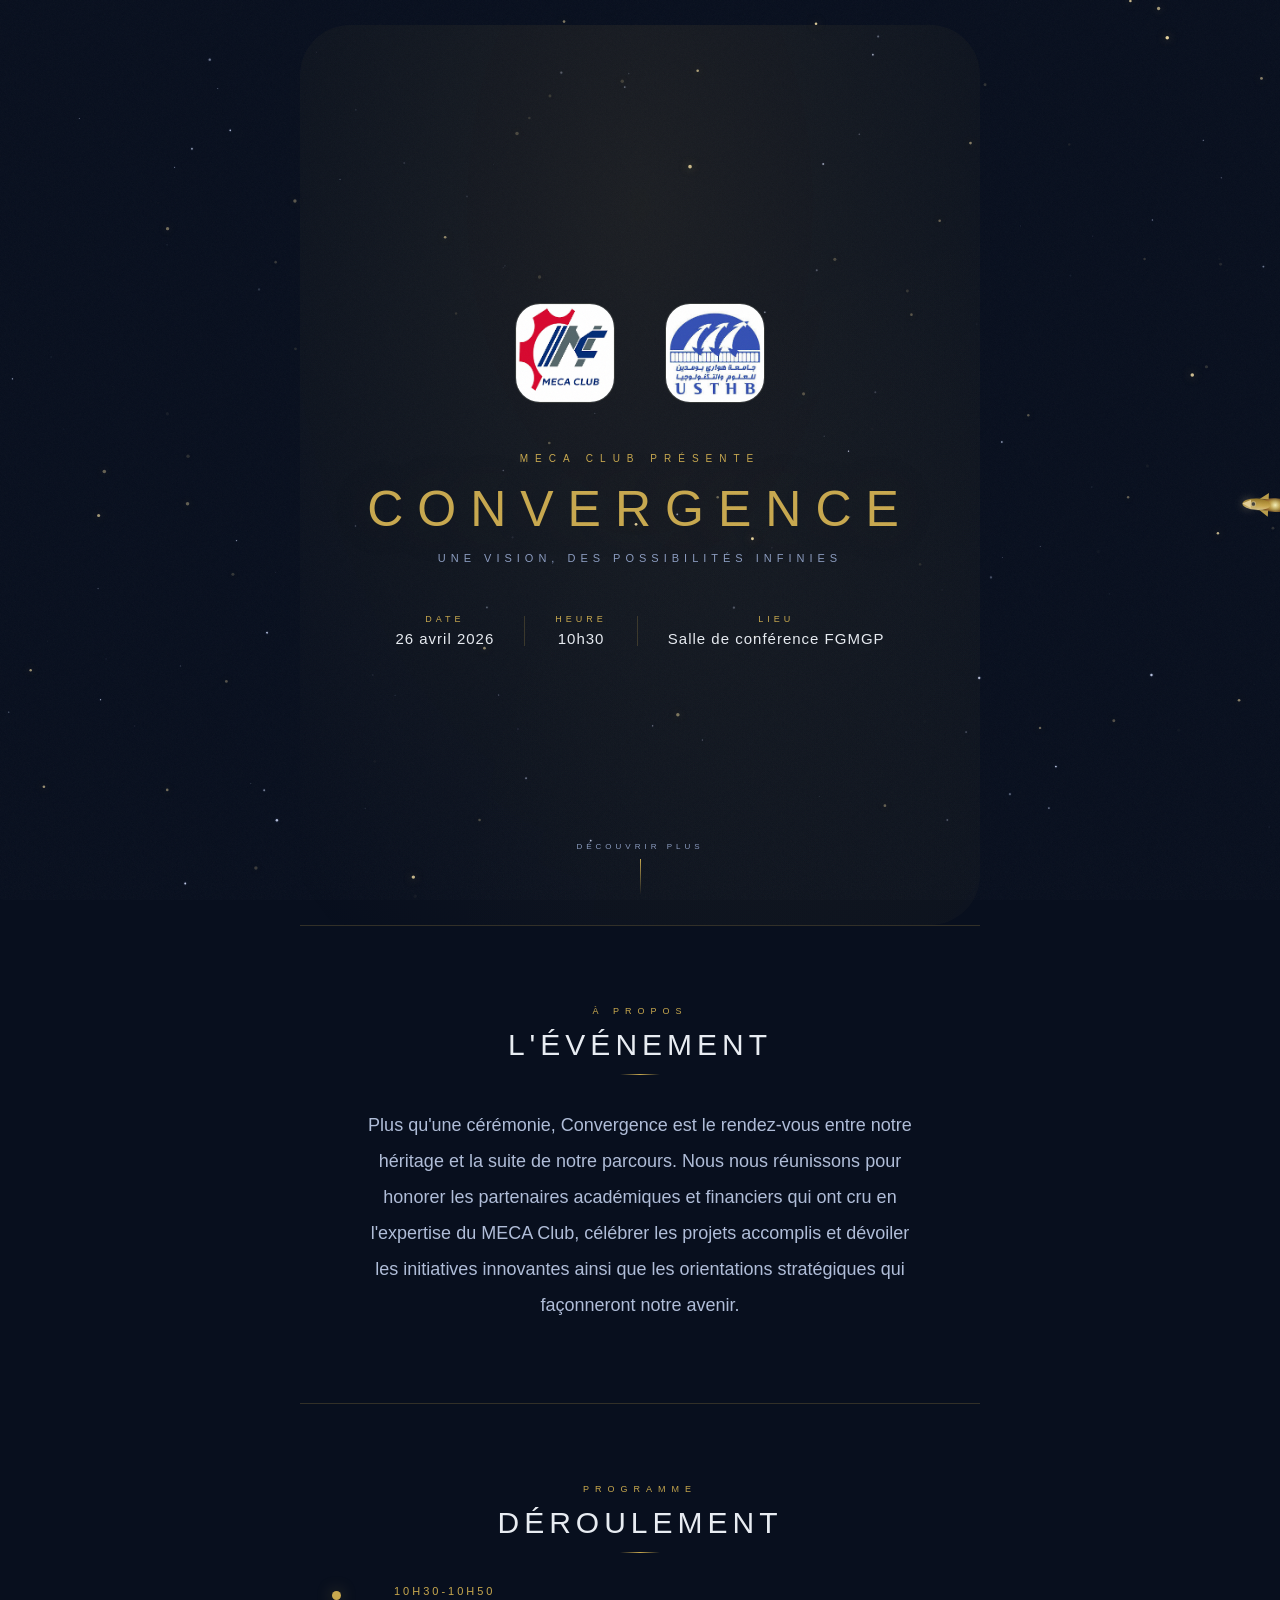
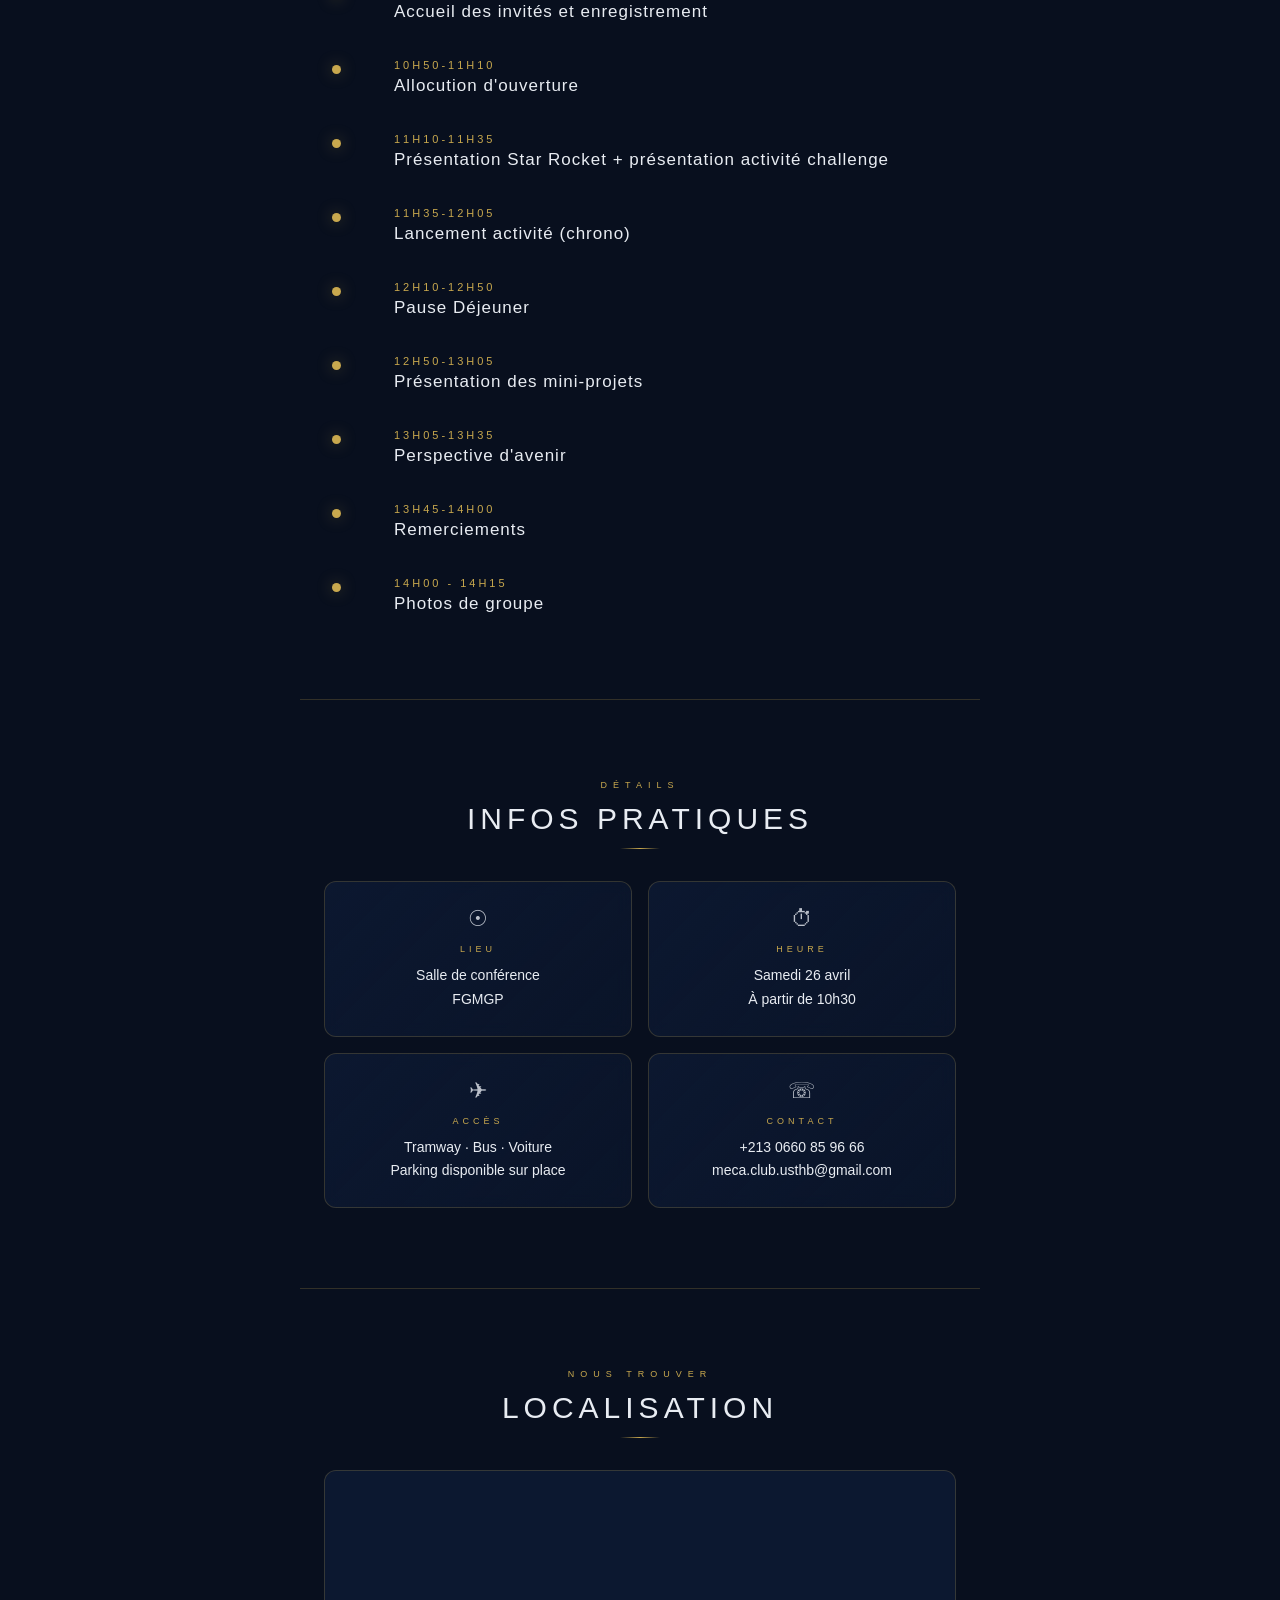
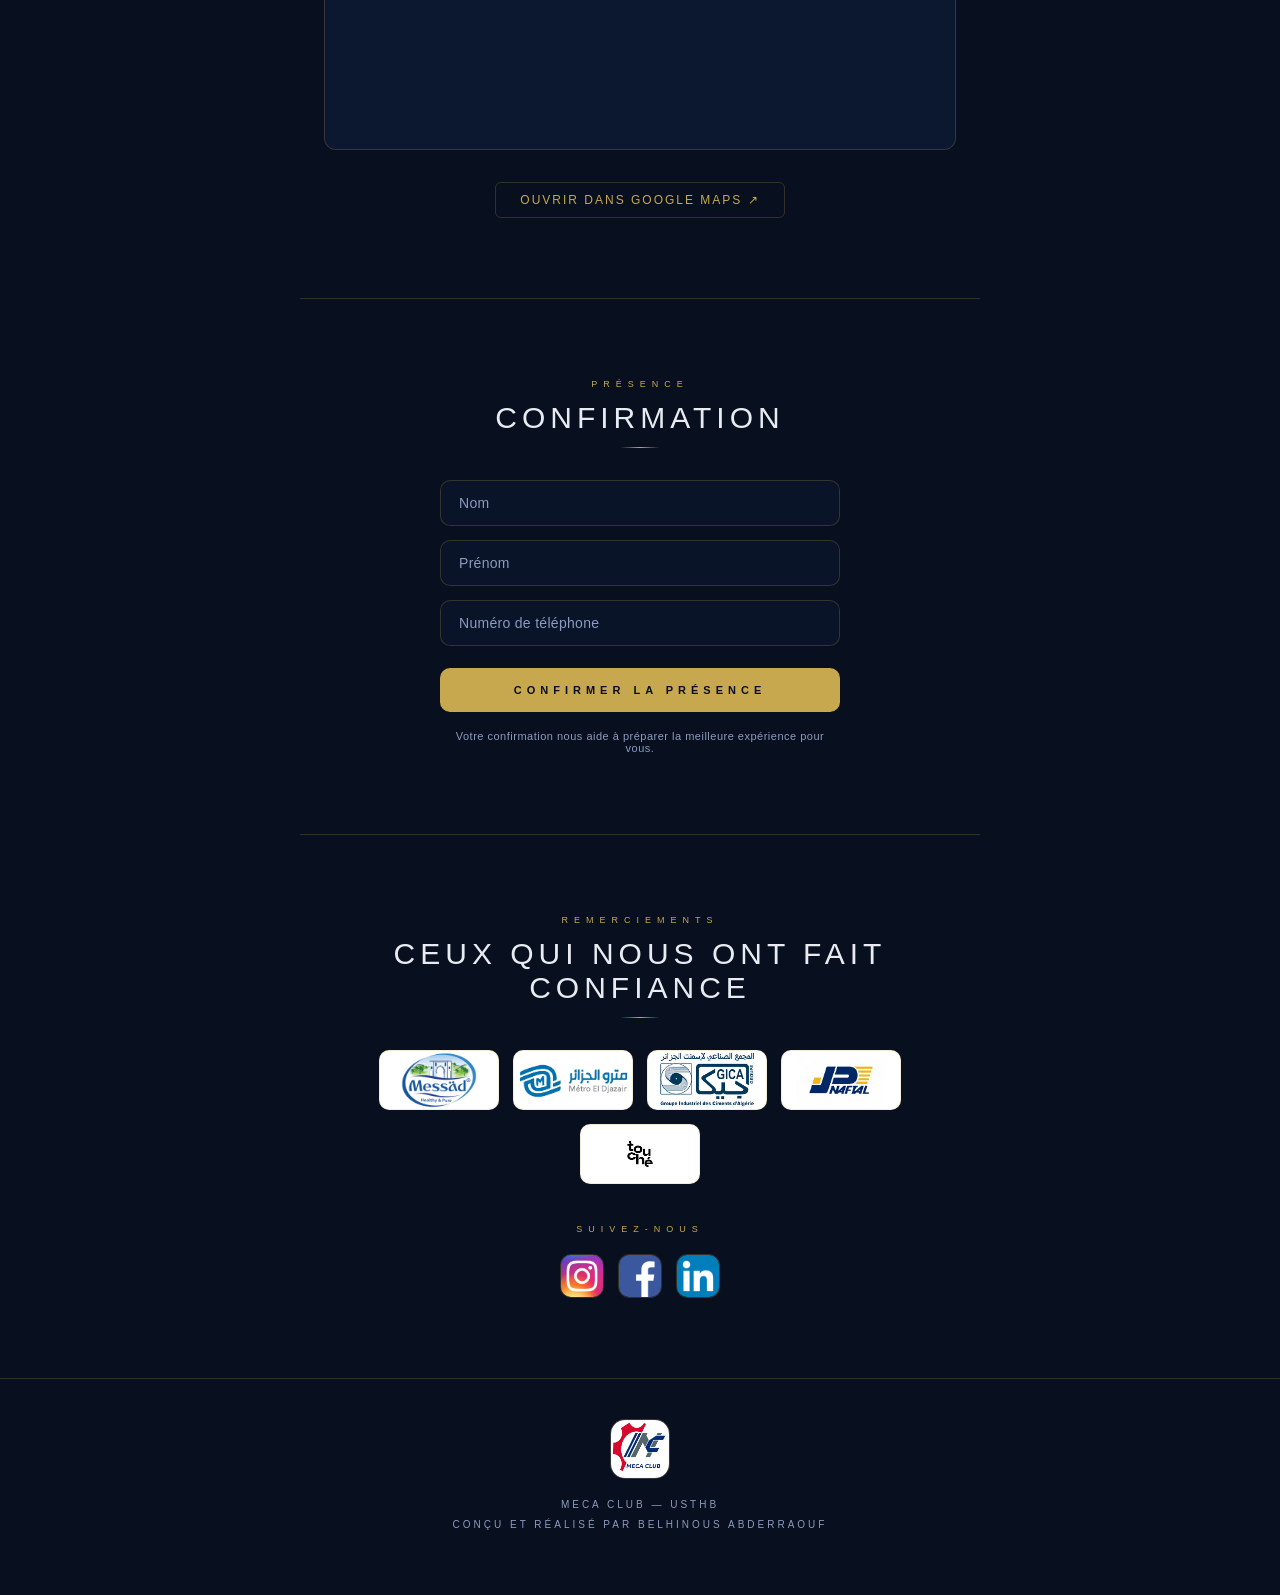
==== commit b7627a29: "Update French translation and formatting in HTML and JavaScript files" ====
--- a/index.html
+++ b/index.html
@@ -52,8 +52,8 @@
         Plus qu'une cérémonie, Convergence est le rendez-vous entre notre
         héritage et la suite de notre parcours. Nous nous réunissons pour
         honorer les partenaires académiques et financiers qui ont cru en
-        l'expertise du MECA Club, célébrer les projets accomplis et dévoiler
-        les initiatives innovantes ainsi que les orientations stratégiques qui
+        l'expertise du MECA Club, célébrer les projets accomplis et dévoiler les
+        initiatives innovantes ainsi que les orientations stratégiques qui
         façonneront notre avenir.
       </p>
     </section>
@@ -128,9 +128,7 @@
         <div class="info-card">
           <span class="info-card-icon">&#9201;</span>
           <p class="info-card-title">Heure</p>
-          <p class="info-card-value">
-            Samedi 26 avril<br />À partir de 10h30
-          </p>
+          <p class="info-card-value">Samedi 26 avril<br />À partir de 10h30</p>
         </div>
         <div class="info-card">
           <span class="info-card-icon">&#9992;</span>
@@ -188,12 +186,17 @@
       <div class="rsvp-form">
         <input class="rsvp-input" type="text" placeholder="Nom" />
         <input class="rsvp-input" type="text" placeholder="Prénom" />
-        <input class="rsvp-input" type="number" placeholder="Numéro de téléphone" />
+        <input
+          class="rsvp-input"
+          type="number"
+          placeholder="Numéro de téléphone"
+        />
         <button class="rsvp-btn" onclick="confirmRSVP()">
           Confirmer la présence
         </button>
         <p class="rsvp-note">
-          Votre confirmation nous aide à préparer la meilleure expérience pour vous.
+          Votre confirmation nous aide à préparer la meilleure expérience pour
+          vous.
         </p>
       </div>
     </section>
